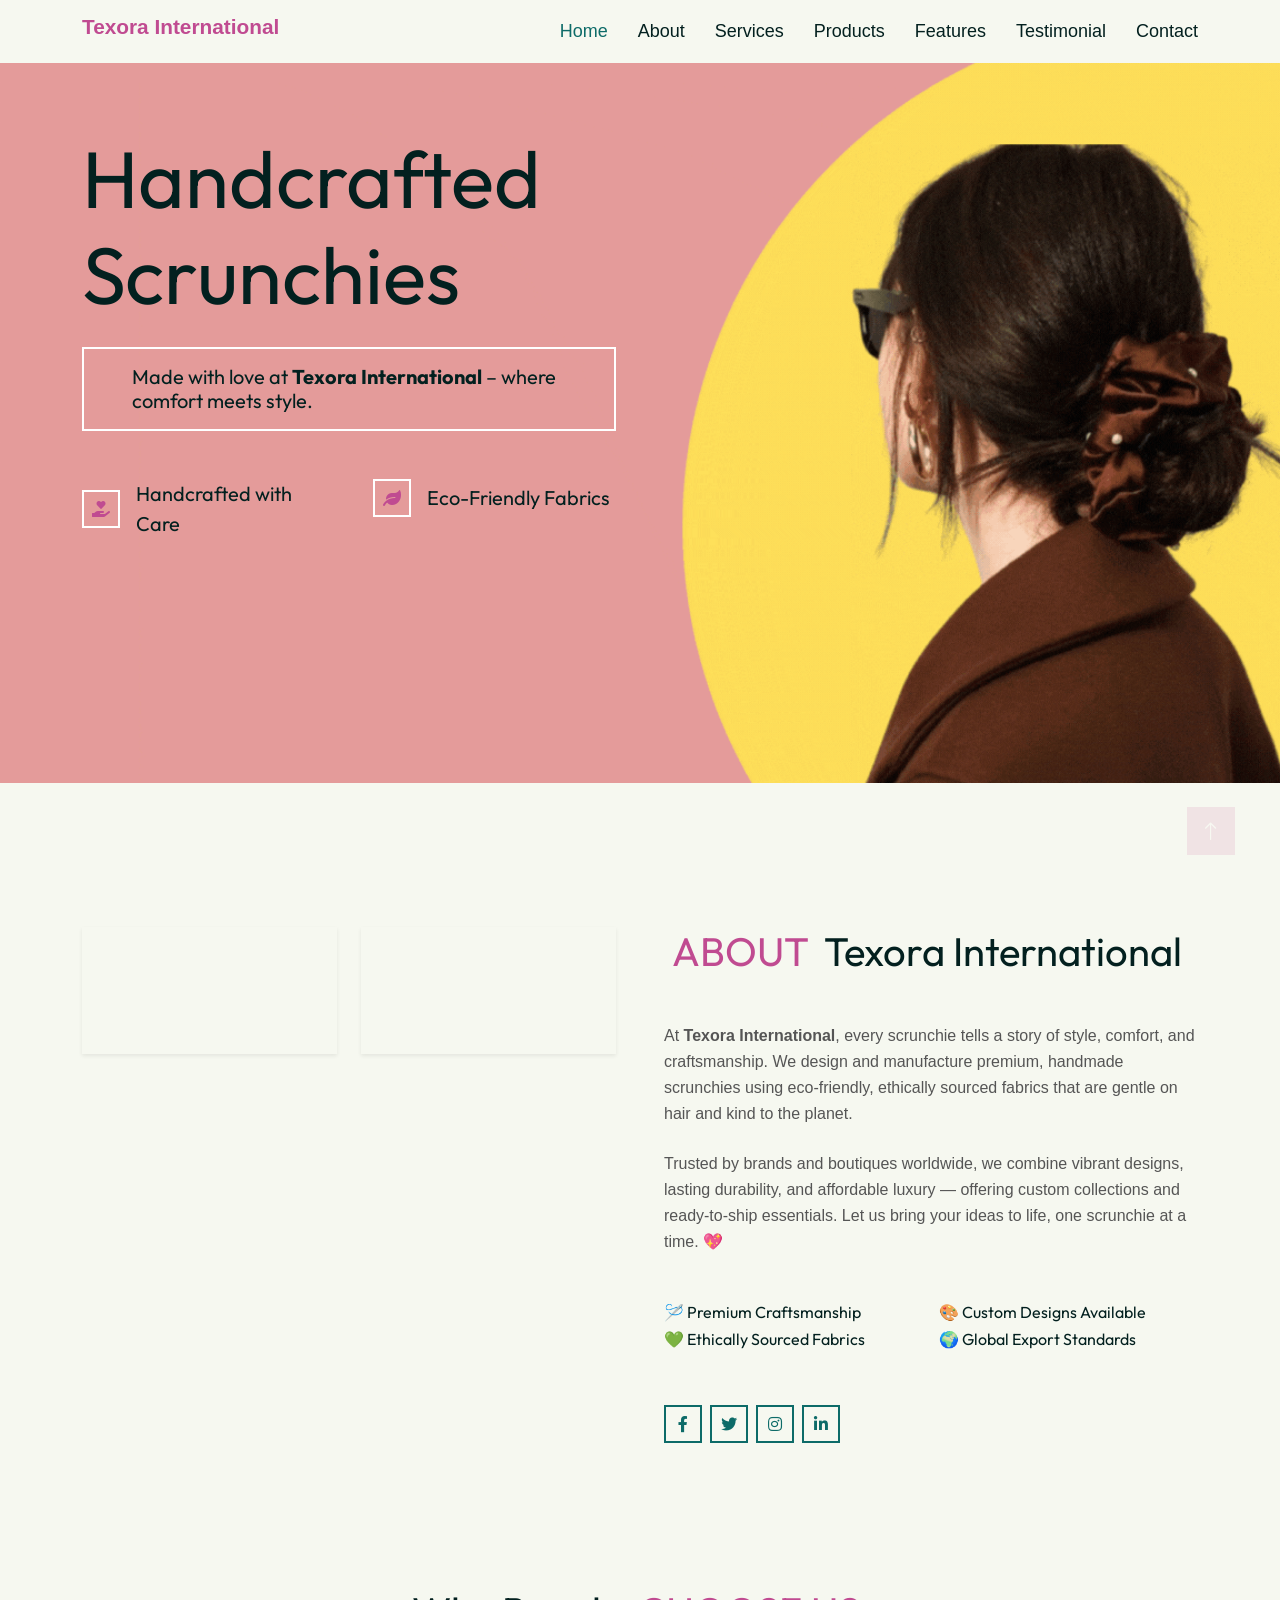
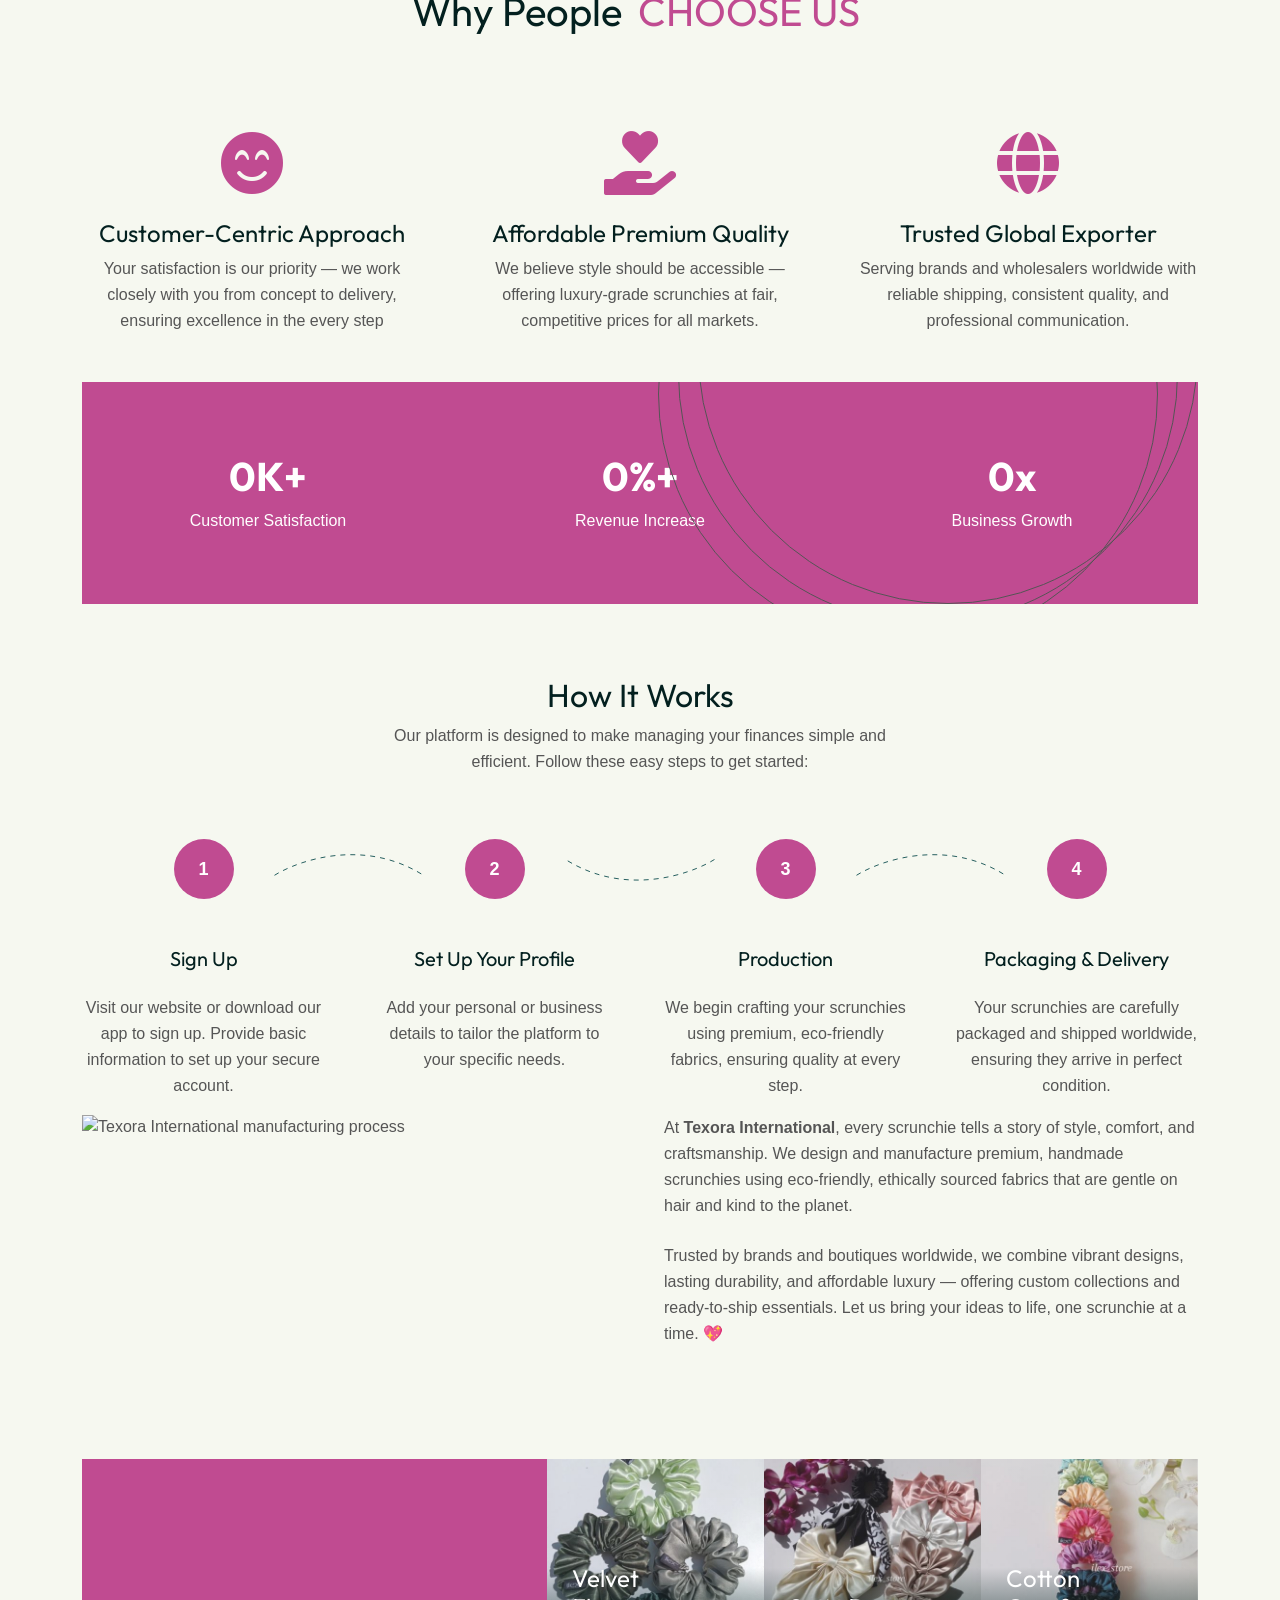
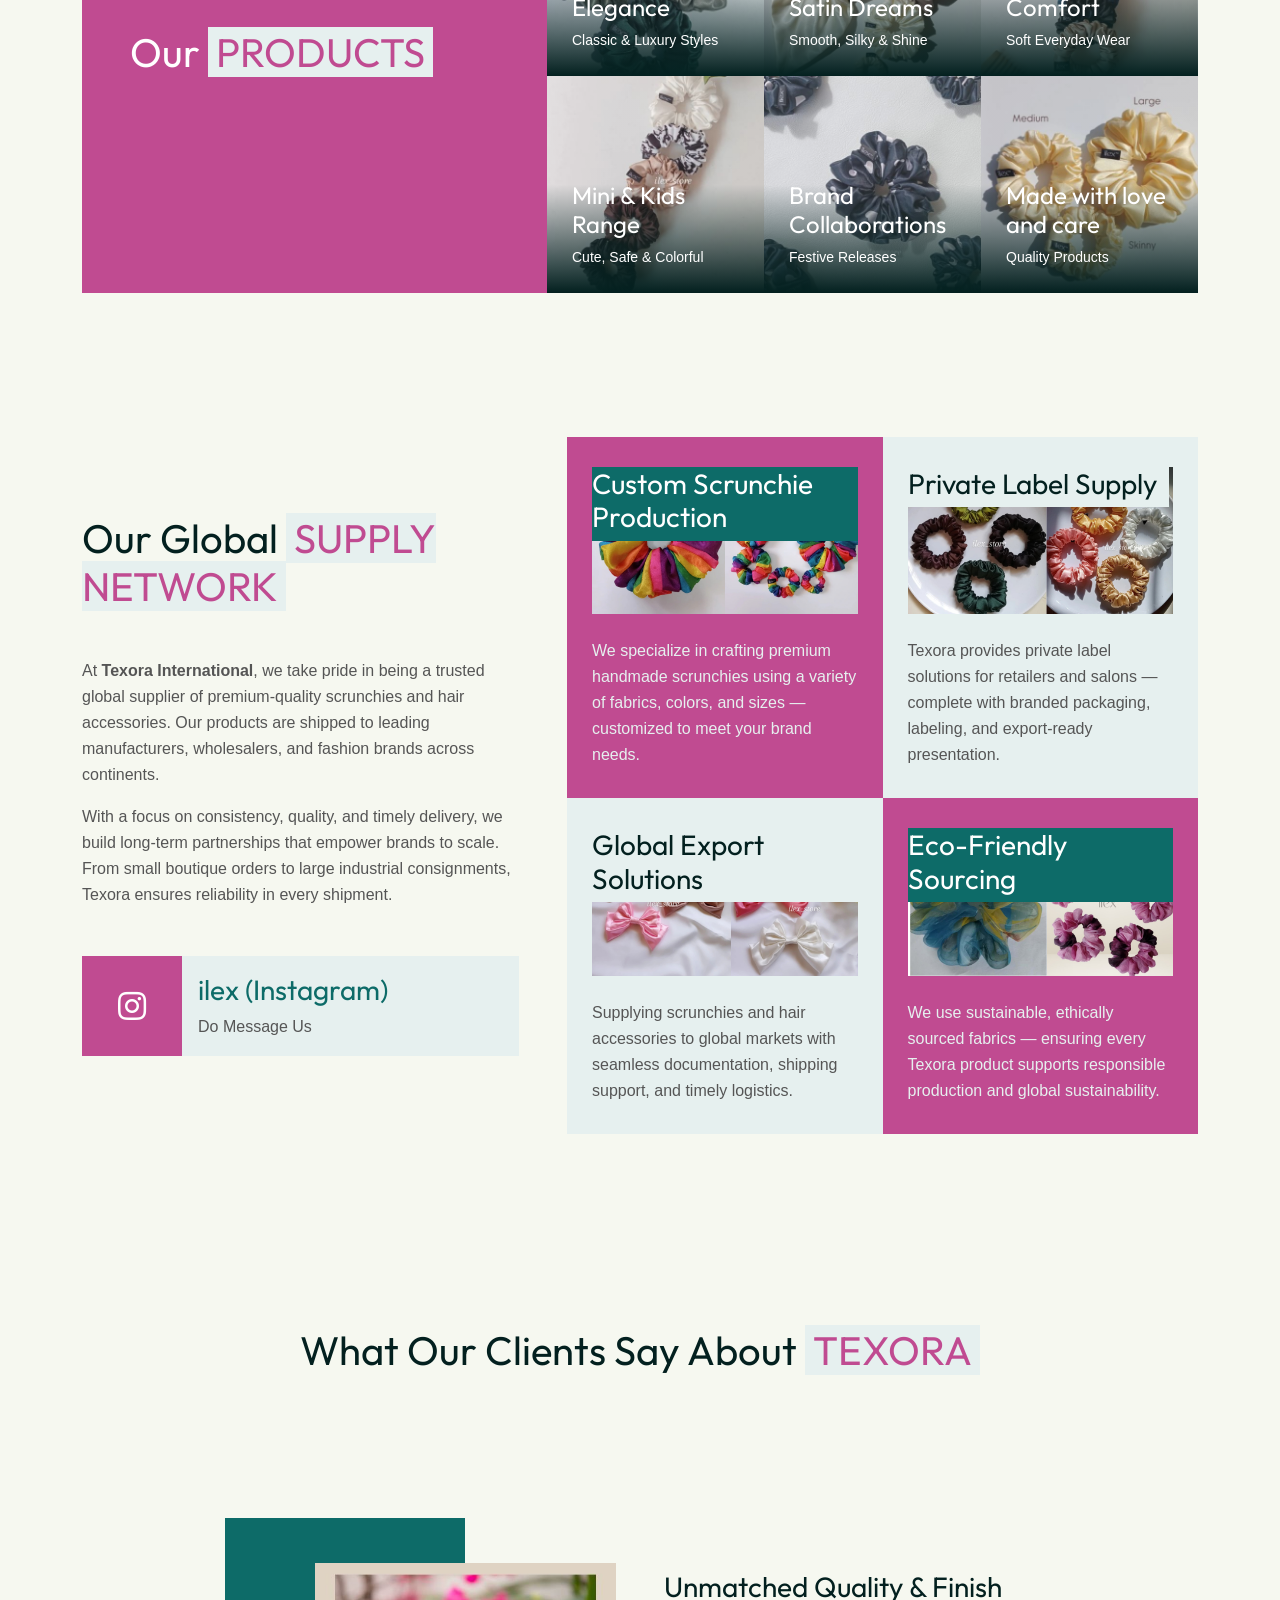
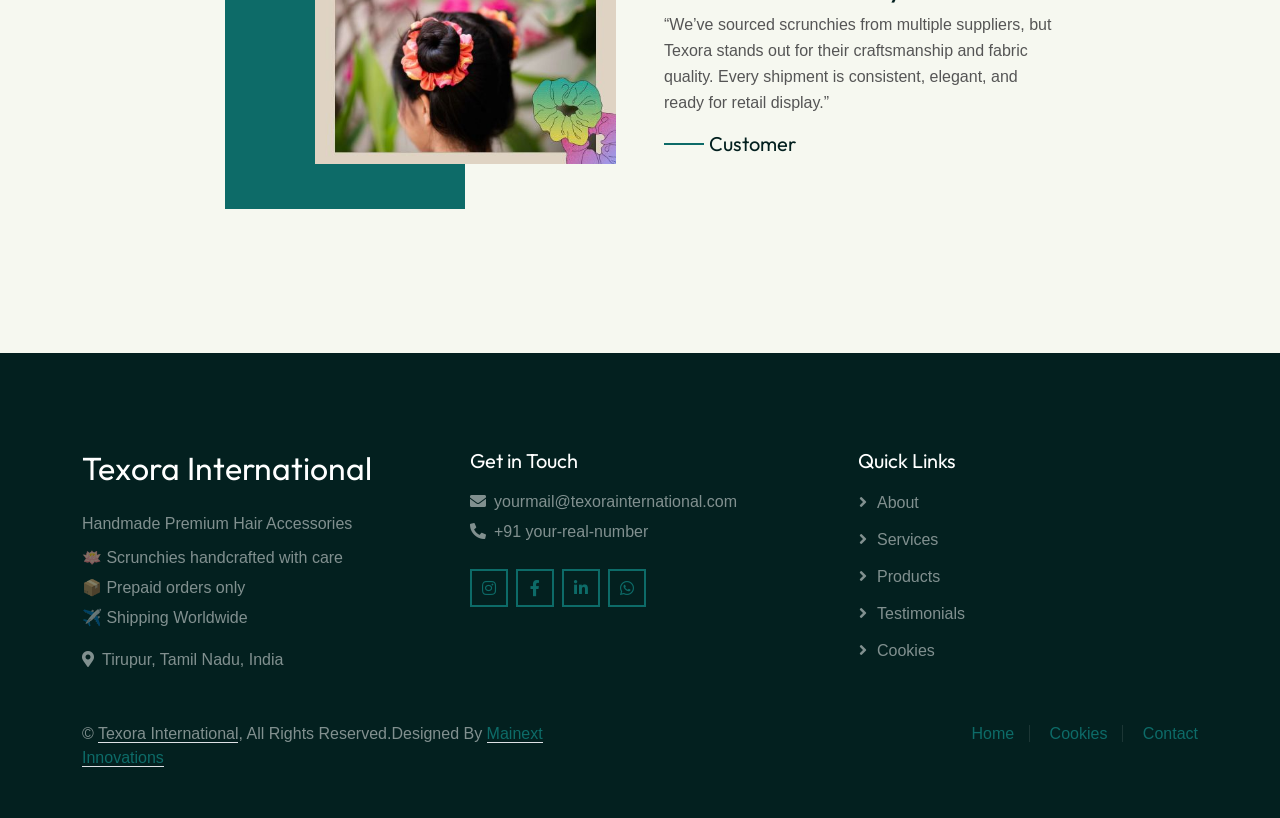
==== index.html @ 57a6bb99 "Update index.html Co-authored-by: Copilot <175728472+Copilot@users.noreply.github.com>" ====
<!DOCTYPE html>
<html lang="en">

<head>
    <!-- Meta & Title -->
    <meta charset="utf-8">
    <meta name="viewport" content="width=device-width, initial-scale=1.0">
    <title>Texora International | Scrunchies Manufacturer</title>
    <meta name="description"
        content="Texora International: Premium handcrafted scrunchies and accessories, made with eco-friendly fabrics. Trusted by brands worldwide.">

    <!-- Favicon -->
    <link rel="icon" href="img/favicon.ico" type="image/x-icon">

    <!-- Icon Font Stylesheet -->
    <link href="https://cdnjs.cloudflare.com/ajax/libs/font-awesome/5.10.0/css/all.min.css" rel="stylesheet">
    <link href="https://cdn.jsdelivr.net/npm/bootstrap-icons@1.4.1/font/bootstrap-icons.css" rel="stylesheet">

    <!-- Libraries Stylesheet -->
    <link href="lib/animate/animate.min.css" rel="stylesheet">
    <link href="lib/owlcarousel/assets/owl.carousel.min.css" rel="stylesheet">

    <!-- CSS Files -->
    <link href="css/bootstrap.min.css" rel="stylesheet">
    <link href="css/style.css" rel="stylesheet">
    <link href="css/custom.css" rel="stylesheet">

    <!-- Social preview (for Instagram bio link, etc.) -->
    <meta property="og:title" content="Texora International | Scrunchies Manufacturer">
    <meta property="og:description"
        content="Discover handcrafted scrunchies and accessories from Texora International.">
    <meta property="og:image" content="img/hero-scrunchie-1.jpg">
    <meta property="og:url" content="https://www.instagram.com/ilex_store">
    <meta name="theme-color" content="#c04b91">
    <style>
        @import url('https://fonts.googleapis.com/css2?family=Outfit:wght@500&display=swap');
    </style>
</head>

<body>
    <!-- Spinner Start -->
    <div id="spinner"
        class="show bg-white position-fixed translate-middle w-100 vh-100 top-50 start-50 d-flex align-items-center justify-content-center">
        <div class="spinner-grow text-primary" style="width: 3rem; height: 3rem;" role="status">
            <span class="sr-only">Loading...</span>
        </div>
    </div>
    <!-- Spinner End -->

    <!--navbar starts-->
    <div class="container-fluid sticky-top">
        <div class="container">
            <nav class="navbar navbar-expand-lg navbar-light">
                <a href="index.html" class="navbar-brand">
                    <h1>Texora International</h1>
                </a>
                <button type="button" class="navbar-toggler ms-auto me-0" data-bs-toggle="collapse"
                    data-bs-target="#navbarCollapse">
                    <span class="navbar-toggler-icon"></span>
                </button>
                <div class="collapse navbar-collapse" id="navbarCollapse">
                    <div class="navbar-nav ms-auto">
                        <a href="#home" class="nav-item nav-link active">Home</a>
                        <a href="#about" class="nav-item nav-link">About</a>
                        <a href="#services" class="nav-item nav-link">Services</a>
                        <a href="#products" class="nav-item nav-link">Products</a>
                        <a href="#features" class="nav-item nav-link">Features</a>
                        <a href="#testimonial" class="nav-item nav-link">Testimonial</a>
                        <a href="#contact" class="nav-item nav-link">Contact</a>
                    </div>
                </div>
            </nav>
        </div>
    </div>
    <!--hero header starts-->
    <div id="home" class="container-fluid p-0">
        <div class="container-fluid pb-5 hero-header bg-light mb-5">
            <div class="container py-5">
                <div class="row g-5 align-items-center mb-5">
                    <div class="col-lg-6">
                        <h1 class="display-1 mb-4 animated slideInRight">Handcrafted<span
                                class="display-1 mb-4 animated slideInRight"><br>Scrunchies</span>
                        </h1>
                        <h5 class="d-inline-block border border-2 border-white py-3 px-5 mb-0 animated slideInRight">
                            Made with love at <strong>Texora International</strong> – where comfort meets style.</h5>
                    </div>
                </div>
                <div class="row g-5 animated fadeIn">
                    <div class="col-md-6 col-lg-3">
                        <div class="d-flex align-items-center">
                            <div class="flex-shrink-0 btn-square border border-2 border-white me-3">
                                <i class="fa fa-hand-holding-heart text-primary"></i>
                            </div>
                            <h5 class="lh-base mb-0">Handcrafted with Care</h5>
                        </div>
                    </div>
                    <div class="col-md-6 col-lg-3">
                        <div class="d-flex align-items-center">
                            <div class="flex-shrink-0 btn-square border border-2 border-white me-3">
                                <i class="fa fa-leaf text-primary"></i>
                            </div>
                            <h5 class="lh-base mb-0">Eco-Friendly Fabrics</h5>
                        </div>
                    </div>
                </div>
            </div>
        </div>
    </div>



    <!-- About Start -->
    <div id="about" class="container-fluid py-5">
        <div class="container-fluid py-5">
            <div class="container">
                <div class="row g-5">
                    <div class="col-lg-6">
                        <div class="row">
                            <div class="col-6 wow fadeIn" data-wow-delay="0.1s">
                                <div class="aspect-ratio: 4/5;">
                                    <video class="w-100 h-100 rounded shadow-sm" autoplay muted loop playsinline
                                        poster="img/about-1-thumb.jpg">
                                        <source src="video/about-1.mp4" type="video/mp4"> Your browser does not support
                                        the video tag.
                                    </video>
                                </div>
                            </div>
                            <div class="col-6 wow fadeIn" data-wow-delay="0.1s">
                                <div class="aspect-ratio: 4/5;">
                                    <video class="w-100 h-100 rounded shadow-sm" autoplay muted loop playsinline
                                        poster="img/about-2-thumb.jpg">
                                        <source src="video/about-2.mp4" type="video/mp4"> Your browser does not support
                                        the video tag.
                                    </video>
                                </div>
                            </div>


                        </div>
                    </div>
                    <div class="col-lg-6 wow fadeIn" data-wow-delay="0.5s">
                        <h1 class="mb-5"><span class="text-uppercase text-primary px-2">About</span>
                            Texora International</h1>
                        <p class="mb-4">At <strong>Texora International</strong>, every scrunchie tells a story of
                            style, comfort, and craftsmanship. We design and manufacture premium, handmade scrunchies
                            using eco-friendly, ethically sourced fabrics that are gentle
                            on hair and kind to the planet.</p>
                        <p class="mb-5">Trusted by brands and boutiques worldwide, we combine vibrant designs, lasting
                            durability, and affordable luxury — offering custom collections and ready-to-ship
                            essentials. Let us bring your ideas to life, one scrunchie at a time.
                            💖</p>
                        <div class="row g-3">
                            <div class="col-sm-6">
                                <h6></i>🪡 Premium Craftsmanship</h6>
                                <h6></i>💚 Ethically Sourced Fabrics</h6>
                            </div>
                            <div class="col-sm-6">
                                <h6></i>🎨 Custom Designs Available</h6>
                                <h6></i>🌍 Global Export Standards</h6>
                            </div>
                        </div>
                        <div class="d-flex align-items-center mt-5">

                            <a class="btn btn-outline-primary btn-square border-2 me-2" href="#!"><i
                                    class="fab fa-facebook-f"></i></a>
                            <a class="btn btn-outline-primary btn-square border-2 me-2" href="#!"><i
                                    class="fab fa-twitter"></i></a>
                            <a class="btn btn-outline-primary btn-square border-2 me-2" href="#!"><i
                                    class="fab fa-instagram"></i></a>
                            <a class="btn btn-outline-primary btn-square border-2" href="#!"><i
                                    class="fab fa-linkedin-in"></i></a>
                        </div>
                    </div>
                </div>
            </div>
        </div>
    </div>
    <!-- About End -->


    <!-- Feature Start -->
    <div id="features" class="container-fluid py-5">
        <div class="container-fluid">
            <div class="container">
                <div class="text-center wow fadeIn" data-wow-delay="0.1s">
                    <h1 class="mb-5">Why People <span class="text-uppercase text-primary px-2">Choose Us</span>
                    </h1>
                </div>
                <div class="row g-5 align-items-center text-center mt-4">
                    <!-- Feature 4 -->
                    <div class="col-md-6 col-lg-4 wow fadeIn" data-wow-delay="0.1s">
                        <i class="fa fa-smile-beam fa-4x text-primary mb-4"></i>
                        <h4>Customer-Centric Approach</h4>
                        <p class="mb-0">Your satisfaction is our priority — we work closely with you from concept to
                            delivery, ensuring excellence in the every step </p>
                    </div>
                    <!-- Feature 5 -->
                    <div class="col-md-6 col-lg-4 wow fadeIn" data-wow-delay="0.3s">
                        <i class="fa fa-hand-holding-heart fa-4x text-primary mb-4"></i>
                        <h4>Affordable Premium Quality</h4>
                        <p class="mb-0">We believe style should be accessible — offering luxury-grade scrunchies at
                            fair, competitive prices for all markets.</p>
                    </div>
                    <!-- Feature 6 -->
                    <div class="col-md-6 col-lg-4 wow fadeIn" data-wow-delay="0.5s">
                        <i class="fa fa-globe fa-4x text-primary mb-4"></i>
                        <h4>Trusted Global Exporter</h4>
                        <p class="mb-0">Serving brands and wholesalers worldwide with reliable shipping, consistent
                            quality, and professional communication.</p>
                    </div>
                </div>
            </div>
        </div>
    </div>

    <section class="stats__v3 section">
        <div class="container">
            <div class="row">
                <div class="col-12">
                    <div class="d-flex flex-wrap content rounded-4" data-aos="fade-up" data-aos-delay="0">
                        <div class="rounded-borders">
                            <div class="rounded-border-1"></div>
                            <div class="rounded-border-2"></div>
                            <div class="rounded-border-3"></div>
                        </div>
                        <div class="col-12 col-sm-6 col-md-4 mb-4 mb-md-0 text-center" data-aos="fade-up"
                            data-aos-delay="100">
                            <div class="stat-item">
                                <h3 class="fs-1 fw-bold"><span class="purecounter" data-purecounter-start="0"
                                        data-purecounter-end="10" data-purecounter-duration="2">0</span><span>K+</span>
                                </h3>
                                <p class="mb-0">Customer Satisfaction</p>
                            </div>
                        </div>
                        <div class="col-12 col-sm-6 col-md-4 mb-4 mb-md-0 text-center" data-aos="fade-up"
                            data-aos-delay="200">
                            <div class="stat-item">
                                <h3 class="fs-1 fw-bold"> <span class="purecounter" data-purecounter-start="0"
                                        data-purecounter-end="200" data-purecounter-duration="2">0</span><span>%+</span>
                                </h3>
                                <p class="mb-0">Revenue Increase</p>
                            </div>
                        </div>
                        <div class="col-12 col-sm-6 col-md-4 mb-4 mb-md-0 text-center" data-aos="fade-up"
                            data-aos-delay="300">
                            <div class="stat-item">
                                <h3 class="fs-1 fw-bold"><span class="purecounter" data-purecounter-start="0"
                                        data-purecounter-end="20" data-purecounter-duration="2">0</span><span>x</span>
                                </h3>
                                <p class="mb-0">Business Growth</p>
                            </div>
                        </div>
                    </div>
                </div>
            </div>
        </div>
    </section>
    <br>
    <!-- Feature End -->

    <!-- Manufacturer details section starts -->

    <section class="section howitworks__v1 mt-5" id="how-it-works">
        <div class="container">
            <div class="row mb-5">
                <div class="col-md-6 text-center mx-auto">
                    <h2 data-aos="fade-up" data-aos-delay="100">How It Works</h2>
                    <p data-aos="fade-up" data-aos-delay="200">Our platform is designed to make managing your finances
                        simple and efficient. Follow these easy steps to get started: </p>
                </div>
            </div>
            <div class="row g-md-5">
                <div class="col-md-6 col-lg-3">
                    <div class="step-card text-center h-100 d-flex flex-column justify-content-start position-relative"
                        data-aos="fade-up" data-aos-delay="0">
                        <div data-aos="fade-right" data-aos-delay="500"><img class="arch-line" src="img/arch-line.svg"
                                alt="FreeBootstrap.net image placeholder"></div><span
                            class="step-number rounded-circle text-center fw-bold mb-5 mx-auto">1</span>
                        <div>
                            <h3 class="fs-5 mb-4">Sign Up</h3>
                            <p>Visit our website or download our app to sign up. Provide basic information to set up
                                your secure account.</p>
                        </div>
                    </div>
                </div>
                <div class="col-md-6 col-lg-3" data-aos="fade-up" data-aos-delay="600">
                    <div
                        class="step-card reverse text-center h-100 d-flex flex-column justify-content-start position-relative">
                        <div data-aos="fade-right" data-aos-delay="1100"><img class="arch-line reverse"
                                src="img/arch-line-reverse.svg" alt="FreeBootstrap.net image placeholder"></div><span
                            class="step-number rounded-circle text-center fw-bold mb-5 mx-auto">2</span>
                        <h3 class="fs-5 mb-4">Set Up Your Profile</h3>
                        <p>Add your personal or business details to tailor the platform to your specific needs.</p>
                    </div>
                </div>
                <div class="col-md-6 col-lg-3" data-aos="fade-up" data-aos-delay="1200">
                    <div class="step-card text-center h-100 d-flex flex-column justify-content-start position-relative">
                        <div data-aos="fade-right" data-aos-delay="1700"><img class="arch-line" src="img/arch-line.svg"
                                alt="FreeBootstrap.net image placeholder"></div><span
                            class="step-number rounded-circle text-center fw-bold mb-5 mx-auto">3</span>
                        <h3 class="fs-5 mb-4">Production</h3>
                        <p>We begin crafting your scrunchies using premium, eco-friendly fabrics, ensuring quality at every step.</p>
                    </div>
                </div>
                <div class="col-md-6 col-lg-3" data-aos="fade-up" data-aos-delay="1800">
                    <div
                        class="step-card last text-center h-100 d-flex flex-column justify-content-start position-relative">
                        <span class="step-number rounded-circle text-center fw-bold mb-5 mx-auto">4</span>
                        <div>
                            <h3 class="fs-5 mb-4">Packaging & Delivery</h3>
                            <p>Your scrunchies are carefully packaged and shipped worldwide, ensuring they arrive in perfect condition.</p>
                        </div>
                    </div>
                </div>
            </div>
        </div>

        <div class="container-fluid py-5">
            <div class="container">
                <div class="row g-5">
                    <div class="col-lg-6" style="margin-top:0px;">
                        <picture>
                            <source srcset="img/service-3.webp" type="image/webp">
                            <img class="img-fluid w-100" src="img/service-3.png"
                                alt="Texora International manufacturing process" loading="lazy" width="500"
                                height="400">
                        </picture>
                    </div>
                    <div class="col-lg-6 wow fadeIn auto_margin_y" data-wow-delay="0.5s">
                        <p class="mb-4">At <strong>Texora International</strong>, every scrunchie tells a story of
                            style, comfort, and craftsmanship. We design and manufacture premium, handmade scrunchies
                            using eco-friendly, ethically sourced fabrics that are gentle on hair and kind to the
                            planet.</p>
                        <p class="">Trusted by brands and boutiques worldwide, we combine vibrant designs, lasting
                            durability, and affordable luxury — offering custom collections and ready-to-ship
                            essentials. Let us bring your ideas to life, one scrunchie at a time. 💖</p>
                    </div>
                </div>
            </div>
        </div>


    </section>



    <!-- Manufacturer details section Ends -->


    <!-- Product Start -->
    <div id="products" class="container-fluid mt-5">
        <div class="container-fluid mt-5">
            <div class="container mt-5">
                <div class="row g-0">
                    <div class="col-lg-5 wow fadeIn" data-wow-delay="0.1s">
                        <div class="d-flex flex-column justify-content-center bg-primary h-100 p-5">
                            <h1 class="text-white mb-5">Our <span
                                    class="text-uppercase text-primary bg-light px-2">Products</span></h1>

                        </div>
                    </div>
                    <div class="col-lg-7">
                        <div class="row g-0">
                            <div class="col-md-6 col-lg-4 wow fadeIn" data-wow-delay="0.2s">
                                <div class="project-item position-relative overflow-hidden">
                                    <img class="img-fluid w-100" src="img/product-1.jpg" alt="Velvet Elegance Scrunchie"
                                        loading="lazy" width="400" height="400">
                                    <a class="project-overlay text-decoration-none" href="#!">
                                        <h4 class="text-white">Velvet Elegance</h4>
                                        <small class="text-white">Classic & Luxury Styles</small>
                                    </a>
                                </div>
                            </div>
                            <div class="col-md-6 col-lg-4 wow fadeIn" data-wow-delay="0.3s">
                                <div class="project-item position-relative overflow-hidden">
                                    <img class="img-fluid w-100" src="img/product-2.jpg" alt="Satin Dreams Scrunchie"
                                        loading="lazy" width="400" height="400">
                                    <a class="project-overlay text-decoration-none" href="#!">
                                        <h4 class="text-white">Satin Dreams</h4>
                                        <small class="text-white">Smooth, Silky & Shine</small>
                                    </a>
                                </div>
                            </div>
                            <div class="col-md-6 col-lg-4 wow fadeIn" data-wow-delay="0.4s">
                                <div class="project-item position-relative overflow-hidden">
                                    <img class="img-fluid w-100" src="img/product-3.jpg" alt="Cotton Comfort Scrunchie"
                                        loading="lazy" width="400" height="400">
                                    <a class="project-overlay text-decoration-none" href="#!">
                                        <h4 class="text-white">Cotton Comfort</h4>
                                        <small class="text-white">Soft Everyday Wear</small>
                                    </a>
                                </div>
                            </div>
                            <div class="col-md-6 col-lg-4 wow fadeIn" data-wow-delay="0.5s">
                                <div class="project-item position-relative overflow-hidden">
                                    <img class="img-fluid w-100" src="img/product-4.jpg"
                                        alt="Mini & Kids Range Scrunchies" loading="lazy" width="400" height="400">
                                    <a class="project-overlay text-decoration-none" href="#!">
                                        <h4 class="text-white">Mini & Kids Range</h4>
                                        <small class="text-white">Cute, Safe & Colorful</small>
                                    </a>
                                </div>
                            </div>
                            <div class="col-md-6 col-lg-4 wow fadeIn" data-wow-delay="0.6s">
                                <div class="project-item position-relative overflow-hidden">
                                    <img class="img-fluid w-100" src="img/product-5.jpg"
                                        alt="Brand Collaborations Scrunchies" loading="lazy" width="400" height="400">
                                    <a class="project-overlay text-decoration-none" href="#!">
                                        <h4 class="text-white">Brand Collaborations</h4>
                                        <small class="text-white">Festive Releases</small>
                                    </a>
                                </div>
                            </div>
                            <div class="col-md-6 col-lg-4 wow fadeIn" data-wow-delay="0.7s">
                                <div class="project-item position-relative overflow-hidden">
                                    <img class="img-fluid w-100" src="img/product-6.jpg"
                                        alt="Quality Assurance Scrunchies" loading="lazy" width="400" height="400">
                                    <a class="project-overlay text-decoration-none" href="#!">
                                        <h4 class="text-white">Made with love and care</h4>
                                        <small class="text-white">Quality Products</small>
                                    </a>
                                </div>
                            </div>
                        </div>
                    </div>
                </div>
            </div>
        </div>
    </div>
    <!-- Product End -->


    <!-- Service Start -->
    <div id="services" class="container-fluid py-5">
        <div class="container-fluid py-5">
            <div class="container py-5">
                <div class="row g-5 align-items-center">
                    <div class="col-lg-5 wow fadeIn" data-wow-delay="0.1s">
                        <h1 class="mb-5">Our Global <span class="text-uppercase text-primary bg-light px-2">Supply
                                Network</span></h1>
                        <p>At <strong>Texora International</strong>, we take pride in being a trusted global supplier of
                            premium-quality scrunchies and hair accessories. Our products are shipped to leading
                            manufacturers, wholesalers, and fashion brands across
                            continents.</p>
                        <p class="mb-5">With a focus on consistency, quality, and timely delivery, we build long-term
                            partnerships that empower brands to scale. From small boutique orders to large industrial
                            consignments, Texora ensures reliability in every shipment.</p>
                        <div class="d-flex align-items-center bg-light">
                            <div class="btn-square flex-shrink-0 bg-primary" style="width: 100px; height: 100px;">
                                <i class="fab fa-instagram fa-2x text-white"></i>
                            </div>
                            <div class="px-3">
                                <h3><a href="https://www.instagram.com/ilex_store/#">ilex (Instagram)</a></h3>
                                <span>Do Message Us</span>
                            </div>
                        </div>
                    </div>
                    <div class="col-lg-7">
                        <div class="row g-0">
                            <div class="col-md-6 wow fadeIn" data-wow-delay="0.2s">
                                <div class="service-item h-100 d-flex flex-column justify-content-center bg-primary">
                                    <a href="javascript:void(0)" class="service-img position-relative mb-4"
                                        style="cursor:not-allowed;">
                                        <img class="img-fluid w-100" src="img/service-1.png"
                                            alt="Custom Scrunchie Production">
                                        <h3>Custom Scrunchie Production</h3>
                                    </a>
                                    <p class="mb-0">We specialize in crafting premium handmade scrunchies using a
                                        variety of fabrics, colors, and sizes — customized to meet your brand needs.</p>
                                </div>
                            </div>
                            <div class="col-md-6 wow fadeIn" data-wow-delay="0.4s">
                                <div class="service-item h-100 d-flex flex-column justify-content-center bg-light">
                                    <a href="javascript:void(0)" class="service-img position-relative mb-4"
                                        style="cursor:not-allowed;">
                                        <img class="img-fluid w-100" src="img/service-2.png" alt="Private Label Supply">
                                        <h3>Private Label Supply</h3>
                                    </a>
                                    <p class="mb-0">Texora provides private label solutions for retailers and salons —
                                        complete with branded packaging, labeling, and export-ready presentation.</p>
                                </div>
                            </div>
                            <div class="col-md-6 wow fadeIn" data-wow-delay="0.6s">
                                <div class="service-item h-100 d-flex flex-column justify-content-center bg-light">
                                    <a href="javascript:void(0)" class="service-img position-relative mb-4"
                                        style="cursor:not-allowed;">
                                        <img class="img-fluid w-100" src="img/service-3.png"
                                            alt="Global Export Solutions">
                                        <h3>Global Export Solutions</h3>
                                    </a>
                                    <p class="mb-0">Supplying scrunchies and hair accessories to global markets with
                                        seamless documentation, shipping support, and timely logistics.</p>
                                </div>
                            </div>
                            <div class="col-md-6 wow fadeIn" data-wow-delay="0.8s">
                                <div class="service-item h-100 d-flex flex-column justify-content-center bg-primary">
                                    <a href="javascript:void(0)" class="service-img position-relative mb-4"
                                        style="cursor:not-allowed;">
                                        <img class="img-fluid w-100" src="img/service-4.png"
                                            alt="Eco-Friendly Sourcing">
                                        <h3>Eco-Friendly Sourcing</h3>
                                    </a>
                                    <p class="mb-0">We use sustainable, ethically sourced fabrics — ensuring every
                                        Texora product supports responsible production and global sustainability.</p>
                                </div>
                            </div>
                        </div>
                    </div>
                </div>
            </div>
        </div>
    </div>
    <!-- Service End -->



    <!-- Testimonial Start -->
    <div id="testimonial" class="container-xxl py-5">
        <div class="text-center wow fadeIn" data-wow-delay="0.1s">
            <h1 class="mb-5">What Our Clients Say About <span
                    class="text-uppercase text-primary bg-light px-2">Texora</span>
            </h1>
        </div>
        <div class="container-xxl py-5">
            <div class="container py-5">
                <div class="row justify-content-center">
                    <div class="col-md-12 col-lg-9">
                        <div class="owl-carousel testimonial-carousel wow fadeIn" data-wow-delay="0.2s">
                            <div class="testimonial-item">
                                <div class="row g-5 align-items-center">
                                    <div class="col-md-6">
                                        <div class="testimonial-img">
                                            <img class="img-fluid" src="img/testimonial-1.jpg"
                                                alt="Customer Testimonial">
                                        </div>
                                    </div>
                                    <div class="col-md-6">
                                        <div class="testimonial-text pb-5 pb-md-0">
                                            <h3>Unmatched Quality & Finish</h3>
                                            <p> “We’ve sourced scrunchies from multiple suppliers, but Texora stands out
                                                for their craftsmanship and fabric quality. Every shipment is
                                                consistent, elegant, and ready for retail display.”</p>
                                            <h5 class="mb-0">Customer</h5>
                                        </div>
                                    </div>
                                </div>
                            </div>
                            <div class="testimonial-item">
                                <div class="row g-5 align-items-center">
                                    <div class="col-md-6">
                                        <div class="testimonial-img">
                                            <img class="img-fluid" src="img/testimonial-2.jpg"
                                                alt="Customer Testimonial">
                                        </div>
                                    </div>
                                    <div class="col-md-6">
                                        <div class="testimonial-text pb-5 pb-md-0">
                                            <h3>Reliable Global Partner</h3>
                                            <p>“Texora International has been our trusted supplier. Their
                                                professionalism, timely delivery, and flexibility in order customization
                                                are second to none.”</p>
                                            <h5 class="mb-0">Customer</h5>
                                        </div>
                                    </div>
                                </div>
                            </div>
                            <div class="testimonial-item">
                                <div class="row g-5 align-items-center">
                                    <div class="col-md-6">
                                        <div class="testimonial-img">
                                            <img class="img-fluid" src="img/testimonial-3.jpg"
                                                alt="Customer Testimonial">
                                        </div>
                                    </div>
                                    <div class="col-md-6">
                                        <div class="testimonial-text pb-5 pb-md-0">
                                            <h3>Eco-Friendly & Ethical</h3>
                                            <p> “We appreciate Texora’s commitment to sustainable fabrics and ethical
                                                production. It aligns perfectly with our brand’s values and helps us
                                                serve conscious consumers.”</p>
                                            <h5 class="mb-0">Customer</h5>
                                        </div>
                                    </div>
                                </div>
                            </div>
                        </div>
                    </div>
                </div>
            </div>
        </div>
    </div>
    <!-- Testimonial End -->




    <!-- Footer Start -->
    <div id="contact" class="container-fluid bg-dark text-white-50 footer py-5">
        <div class="container py-5">
            <div class="row g-5 align-items-start">

                <!-- Brand Info -->
                <div class="col-md-6 col-lg-4 wow fadeIn" data-wow-delay="0.1s">
                    <a href="#home" class="d-inline-block mb-3">
                        <h2 class="text-white">Texora International</h2>
                    </a>
                    <p class="mb-2">Handmade Premium Hair Accessories</p>
                    <p class="mb-1">🪷 Scrunchies handcrafted with care</p>
                    <p class="mb-1">📦 Prepaid orders only</p>
                    <p class="mb-3">✈️ Shipping Worldwide</p>
                    <p class="mb-0"><i class="fa fa-map-marker-alt me-2"></i>Tirupur, Tamil Nadu, India</p>
                </div>

                <!-- Contact & Social -->
                <div class="col-md-6 col-lg-4 wow fadeIn" data-wow-delay="0.3s">
                    <h5 class="text-white mb-3">Get in Touch</h5>
                    <p class="mb-1"><i class="fa fa-envelope me-2"></i>yourmail@texorainternational.com</p>
                    <p class="mb-3"><i class="fa fa-phone-alt me-2"></i>+91 your-real-number</p>

                    <div class="d-flex pt-2">
                        <a class="btn btn-outline-primary btn-square border-2 me-2"
                            href="https://www.instagram.com/ilex_store?utm_source=ig_web_button_share_sheet&igsh=ZDNlZDc0MzIxNw=="
                            aria-label="Instagram"><i class="fab fa-instagram"></i></a>
                        <a class="btn btn-outline-primary btn-square border-2 me-2" href="#!" aria-label="Facebook"><i
                                class="fab fa-facebook-f"></i></a>
                        <a class="btn btn-outline-primary btn-square border-2 me-2" href="#!" aria-label="LinkedIn"><i
                                class="fab fa-linkedin-in"></i></a>
                        <a class="btn btn-outline-primary btn-square border-2" href="#!" aria-label="WhatsApp"><i
                                class="fab fa-whatsapp"></i></a>
                    </div>
                </div>

                <!-- Quick Links -->
                <div class="col-md-6 col-lg-4 wow fadeIn" data-wow-delay="0.5s">
                    <h5 class="text-white mb-3">Quick Links</h5>
                    <a class="btn btn-link" href="#about">About</a>
                    <a class="btn btn-link" href="#services">Services</a>
                    <a class="btn btn-link" href="#products">Products</a>
                    <a class="btn btn-link" href="#testimonial">Testimonials</a>
                    <a class="btn btn-link" href="#cookies">Cookies</a>
                </div>

            </div>
        </div>

        <!-- Copyright -->
        <div class="container wow fadeIn" data-wow-delay="0.1s">
            <div class="row">
                <div class="col-md-6 text-center text-md-start mb-3 mb-md-0">
                    &copy; <a class="border-bottom text-white-50" href="#home">Texora International</a>, All Rights
                    Reserved.Designed By <a class="border-bottom" href="https://www.mainext.in/" target="_blank">Mainext
                        Innovations</a>
                </div>
                <div class="col-md-6 text-center text-md-end">
                    <div class="footer-menu">
                        <a href="#home">Home</a>
                        <a href="#cookies">Cookies</a>
                        <a href="#contact">Contact</a>
                    </div>
                </div>
            </div>
        </div>
    </div>
    <!-- Footer End -->




    <!-- Back to Top -->
    <a href="#home" class="btn btn-lg btn-primary btn-lg-square back-to-top" aria-label="Back to top"><i
            class="bi bi-arrow-up"></i></a>


    <!-- JavaScript Libraries -->
    <script src="https://ajax.googleapis.com/ajax/libs/jquery/3.6.1/jquery.min.js"></script>
    <script src="https://cdn.jsdelivr.net/npm/bootstrap@5.0.0/dist/js/bootstrap.bundle.min.js"></script>
    <script src="lib/wow/wow.min.js"></script>
    <script src="lib/easing/easing.min.js"></script>
    <script src="lib/waypoints/waypoints.min.js"></script>
    <script src="lib/owlcarousel/owl.carousel.min.js"></script>

    <!-- Template Javascript -->
    <script src="js/main.js"></script>
</body>

</html>
---- css/style.css ----
p {
	font-size: 16px;
	line-height: 26px;
}

.auto_margin_y {
	margin: auto 0px;
}

.outfit-uniquifier {
	font-family: "Outfit", sans-serif;
	font-optical-sizing: auto;
	font-weight: 500;
	font-style: normal;
}

#spinner {
	opacity: 0;
	visibility: hidden;
	transition: opacity .5s ease-out, visibility 0s linear .5s;
	z-index: 99999
}

#spinner.show {
	transition: opacity .5s ease-out, visibility 0s linear 0s;
	visibility: visible;
	opacity: 1
}

.back-to-top {
	position: fixed;
	display: none;
	right: 45px;
	bottom: 45px;
	z-index: 99
}

.btn {
	transition: .5s
}

.btn-square {
	width: 38px;
	height: 38px
}

.btn-sm-square {
	width: 32px;
	height: 32px
}

.btn-lg-square {
	width: 48px;
	height: 48px
}

.btn-lg-square,
.btn-sm-square,
.btn-square {
	padding: 0;
	display: flex;
	align-items: center;
	justify-content: center;
	font-weight: 400
}

.sticky-top {
	top: -150px;
	transition: .5s
}

.navbar {
	padding: 10px 0;
	font-family: "Space Grotesk", sans-serif;
	font-size: 18px
}

.navbar .navbar-nav .nav-link {
	margin-left: 30px;
	padding: 0;
	outline: 0;
	color: var(--bs-dark)
}

.navbar .navbar-nav .nav-link.active,
.navbar .navbar-nav .nav-link:hover {
	color: var(--bs-primary)
}

@media (max-width:991.98px) {
	.navbar .navbar-nav .nav-link {
		margin-left: 0;
		padding: 10px 0
	}
}

.hero-header {
	margin-top: 0;
	/* REMOVED negative margin to prevent overlap */
	padding-top: 20px;
	padding-bottom: 60px;
	/* Added bottom padding for more height */
	min-height: 80vh;
	/* Add minimum height to show more of the image */
	background: url(../img/hero-bg4.gif) no-repeat center center;
	background-size: cover;
	/* Cover entire hero section */
	background-color: #f8f8f8;
	/* Add background color as fallback */
}

.header-carousel {
	position: relative;
	padding: 45px 90px 45px 0
}

.header-carousel::before {
	position: absolute;
	content: "";
	top: 0;
	right: 0;
	width: calc(50% + 45px);
	height: 100%;
	background: var(--bs-primary);
	z-index: -1
}

.about-img {
	position: relative;
	overflow: hidden
}

.about-img::after {
	position: absolute;
	content: "";
	width: 100%;
	height: 100%;
	top: 0;
	left: 0;
	background: url(../img/bg-about-img.png) top left no-repeat;
	background-size: contain
}

.project-item img {
	transition: .5s
}

.project-item:hover img {
	transform: scale(1.2)
}

.project-overlay {
	position: absolute;
	padding: 25px;
	width: 100%;
	height: 100%;
	top: 0;
	left: 0;
	display: flex;
	flex-direction: column;
	align-items: flex-start;
	justify-content: flex-end;
	background: linear-gradient(rgba(255, 255, 255, .1) 50%, var(--bs-dark));
	z-index: 1
}

.service-item {
	position: relative;
	padding: 30px 25px;
	transition: .5s
}

.service-item.bg-primary:hover {
	background: var(--bs-light) !important
}

.service-item.bg-primary p {
	color: var(--bs-light);
	transition: .5s
}

.service-item.bg-primary:hover p {
	color: var(--bs-secondary)
}

.service-item.bg-light:hover {
	background: var(--bs-primary) !important
}

.service-item.bg-light p {
	color: var(--bs-secondary);
	transition: .5s
}

.service-item.bg-light:hover p {
	color: var(--bs-light)
}

.service-item .service-img h3 {
	position: absolute;
	top: 0;
	left: 0;
	padding: 0 12px 7px 0
}

.service-item.bg-primary .service-img h3 {
	background: var(--bs-primary);
	color: var(--bs-white);
	transition: .5s
}

.service-item.bg-primary:hover .service-img h3 {
	background: var(--bs-light);
	color: var(--bs-dark)
}

.service-item.bg-light .service-img h3 {
	background: var(--bs-light);
	color: var(--bs-dark);
	transition: .5s
}

.service-item.bg-light:hover .service-img h3 {
	background: var(--bs-primary);
	color: var(--bs-white)
}

.testimonial-img {
	position: relative;
	padding: 45px 0 45px 90px
}

.testimonial-img::before {
	position: absolute;
	content: "";
	top: 0;
	left: 0;
	width: calc(50% + 45px);
	height: 100%;
	background: var(--bs-primary);
	z-index: -1
}

.testimonial-text h5 {
	position: relative;
	padding-left: 45px
}

.testimonial-text h5::before {
	position: absolute;
	content: "";
	top: 50%;
	left: 0;
	transform: translateY(-50%);
	width: 40px;
	height: 2px;
	background: var(--bs-primary)
}

.footer .btn.btn-link {
	display: block;
	margin-bottom: 10px;
	padding: 0;
	text-align: left;
	color: rgba(255, 255, 255, .5);
	font-weight: 400;
	transition: .3s
}

.footer .btn.btn-link:hover {
	color: var(--bs-white);
	letter-spacing: 1px;
	box-shadow: none
}

.footer .btn.btn-link::before {
	position: relative;
	content: "\f105";
	font-family: "Font Awesome 5 Free";
	font-weight: 900;
	margin-right: 10px
}

.footer .copyright {
	padding: 25px 0;
	font-size: 14px;
	border-top: 1px solid rgba(256, 256, 256, .1)
}

.footer .copyright a {
	color: rgba(255, 255, 255, .5)
}

.footer .copyright a:hover {
	color: var(--bs-white)
}

.footer .footer-menu a {
	margin-right: 15px;
	padding-right: 15px;
	border-right: 1px solid rgba(255, 255, 255, .1)
}

.footer .footer-menu a:last-child {
	margin-right: 0;
	padding-right: 0;
	border-right: none
}


/* How it works sec CSS  */


.howitworks__v1 .subtitle {
	background-color: rgba(var(--bs-secondary-rgb), 0.2);
	color: var(--bs-primary);
	display: inline-block;
	padding: 5px 12px;
	border-radius: 7px;
	font-weight: 600;
	font-size: 0.75rem;
	margin-bottom: 10px;
}

.howitworks__v1 .step-card {
	position: relative;
}

.howitworks__v1 .step-card .step-number {
	width: 60px;
	height: 60px;
	line-height: 60px;
	display: inline-block;
	color: white;
	background-color: var(--brand) !important;
	font-size: 18px;
}

.howitworks__v1 .arch-line {
	position: absolute;
	top: 15px;
	width: 150px;
	right: 0;
	left: calc(100% + 24px);
	-webkit-transform: translateX(-50%);
	transform: translateX(-50%);
}

@media (max-width: 991.98px) {
	.howitworks__v1 .arch-line {
		display: none;
	}
}

.howitworks__v1 .arch-line.reverse {
	top: 20px;
}

.stats__v3 .content {
	padding-top: 70px;
	padding-bottom: 70px;
	background-color: var(--brand);
	color: var(--bs-white);
	overflow: hidden;
	position: relative;
}

.stats__v3 .content h3 {
	color: white;
}

.stats__v3 .content .rounded-borders {
	position: absolute;
	bottom: 0;
	right: 0;
	width: 500px;
	height: 500px;
}

.stats__v3 .content .rounded-borders .rounded-border-1,
.stats__v3 .content .rounded-borders .rounded-border-2,
.stats__v3 .content .rounded-borders .rounded-border-3 {
	border: 1px solid var(--bs-secondary);
	width: 500px;
	height: 500px;
	border-radius: 50%;
	position: absolute;
}

.stats__v3 .content .rounded-borders .rounded-border-1 {
	right: 20px;
	top: 20px;
}

.stats__v3 .content .rounded-borders .rounded-border-2 {
	right: 40px;
	top: 40px;
}
---- css/custom.css ----
:root {
  --brand: #c04b91;   /* main brand color */
  --accent: #f5f59d;  /* mild sandal tone */
}

/* Brand color replacements */
.text-primary { color: var(--brand) !important; }
.bg-primary   { background-color: var(--brand) !important; }
.btn-primary  { background-color: var(--brand); border-color: var(--brand); }

/* Logo heading */
.navbar-brand h1 {
  font-family: 'Poppins', sans-serif;
  color: var(--brand);
  font-size: 1.3rem;
  font-weight: 600;
}

footer {
  background: #101010;
  color: #eee;
}

footer a { color: var(--accent); text-decoration: none; }
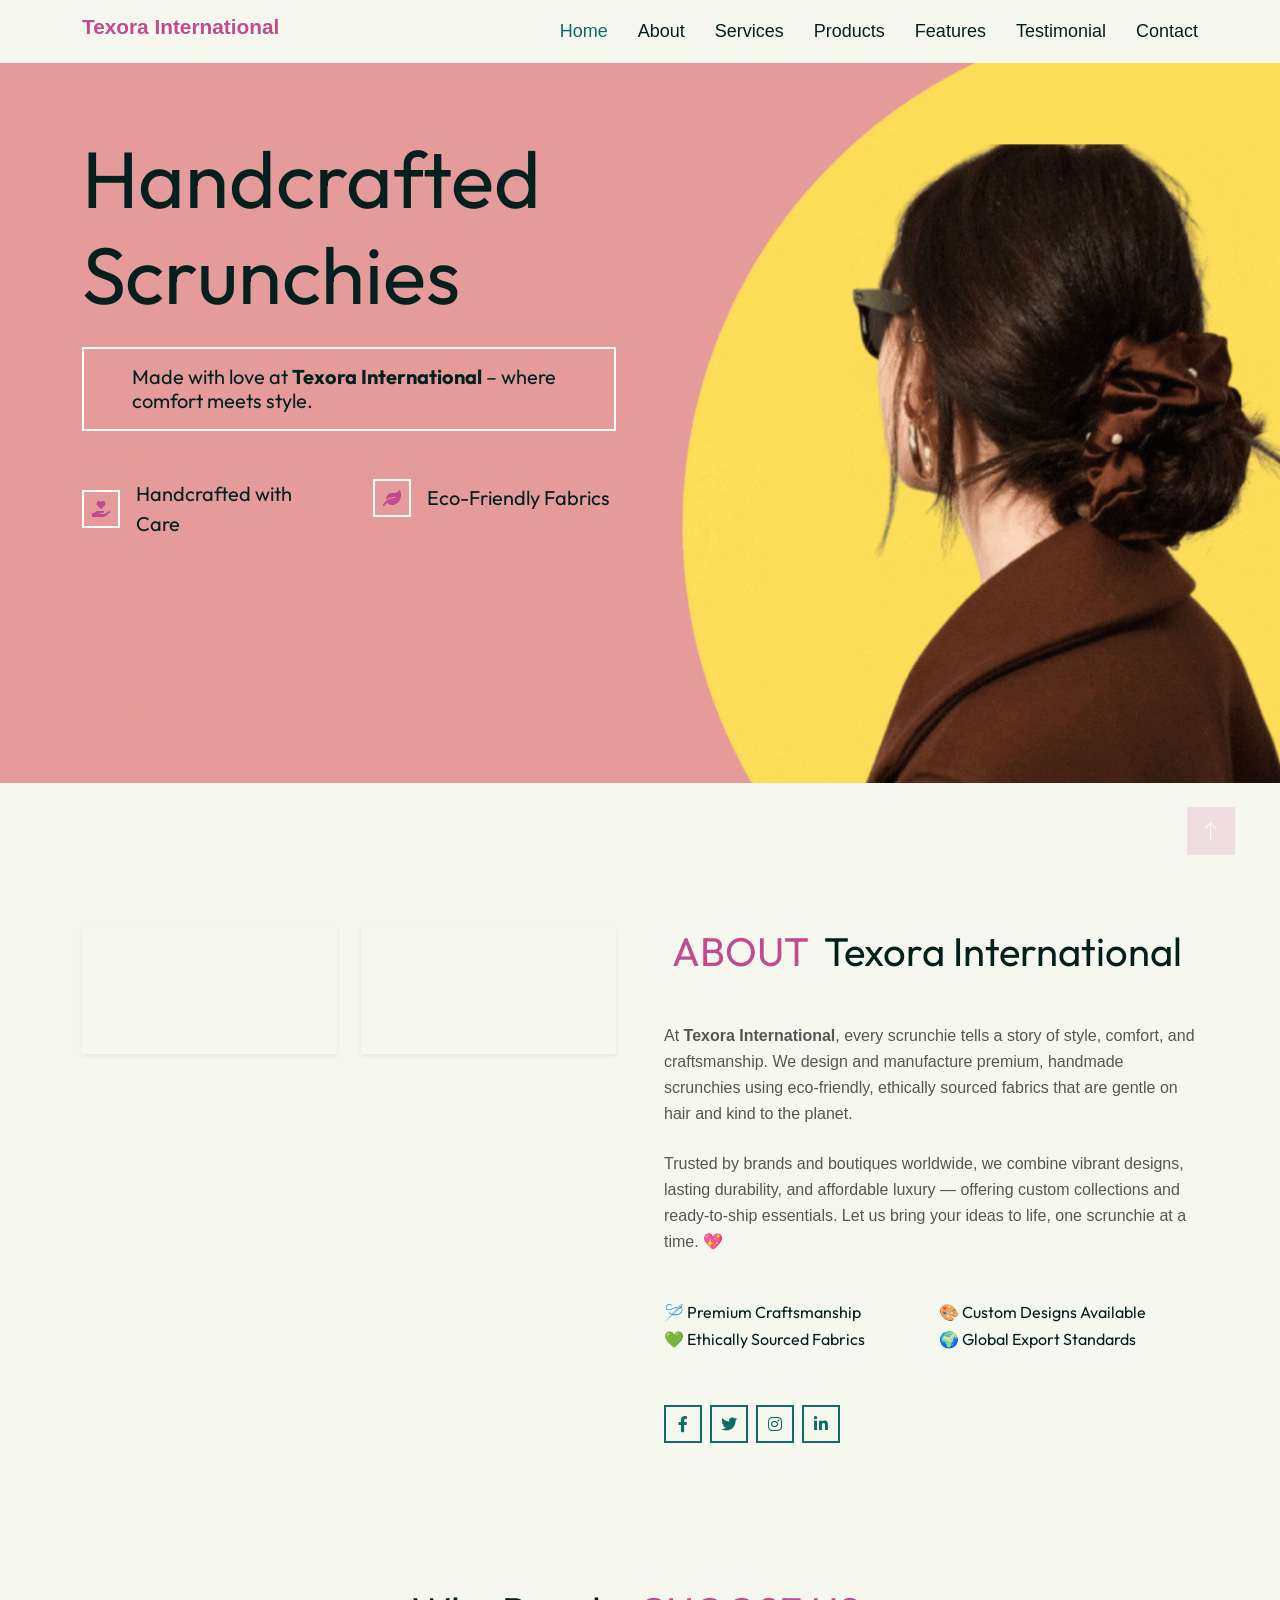
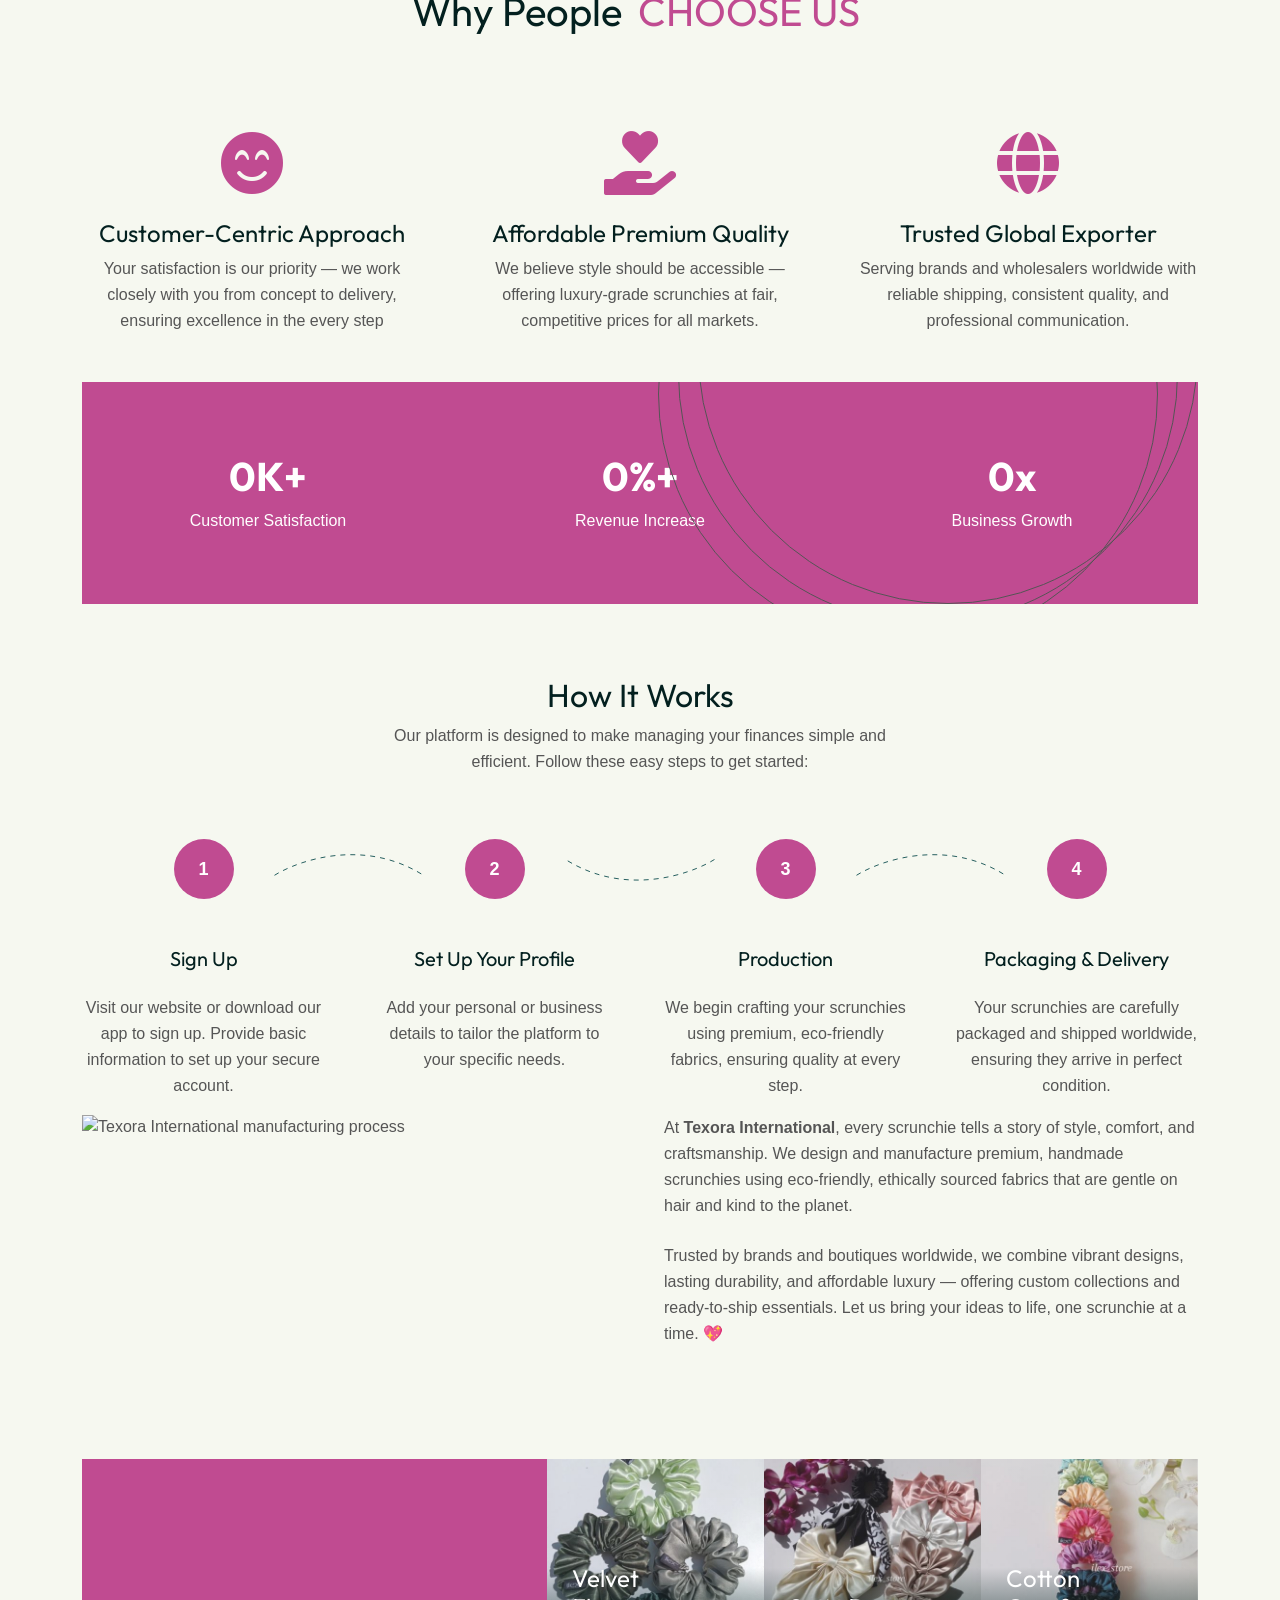
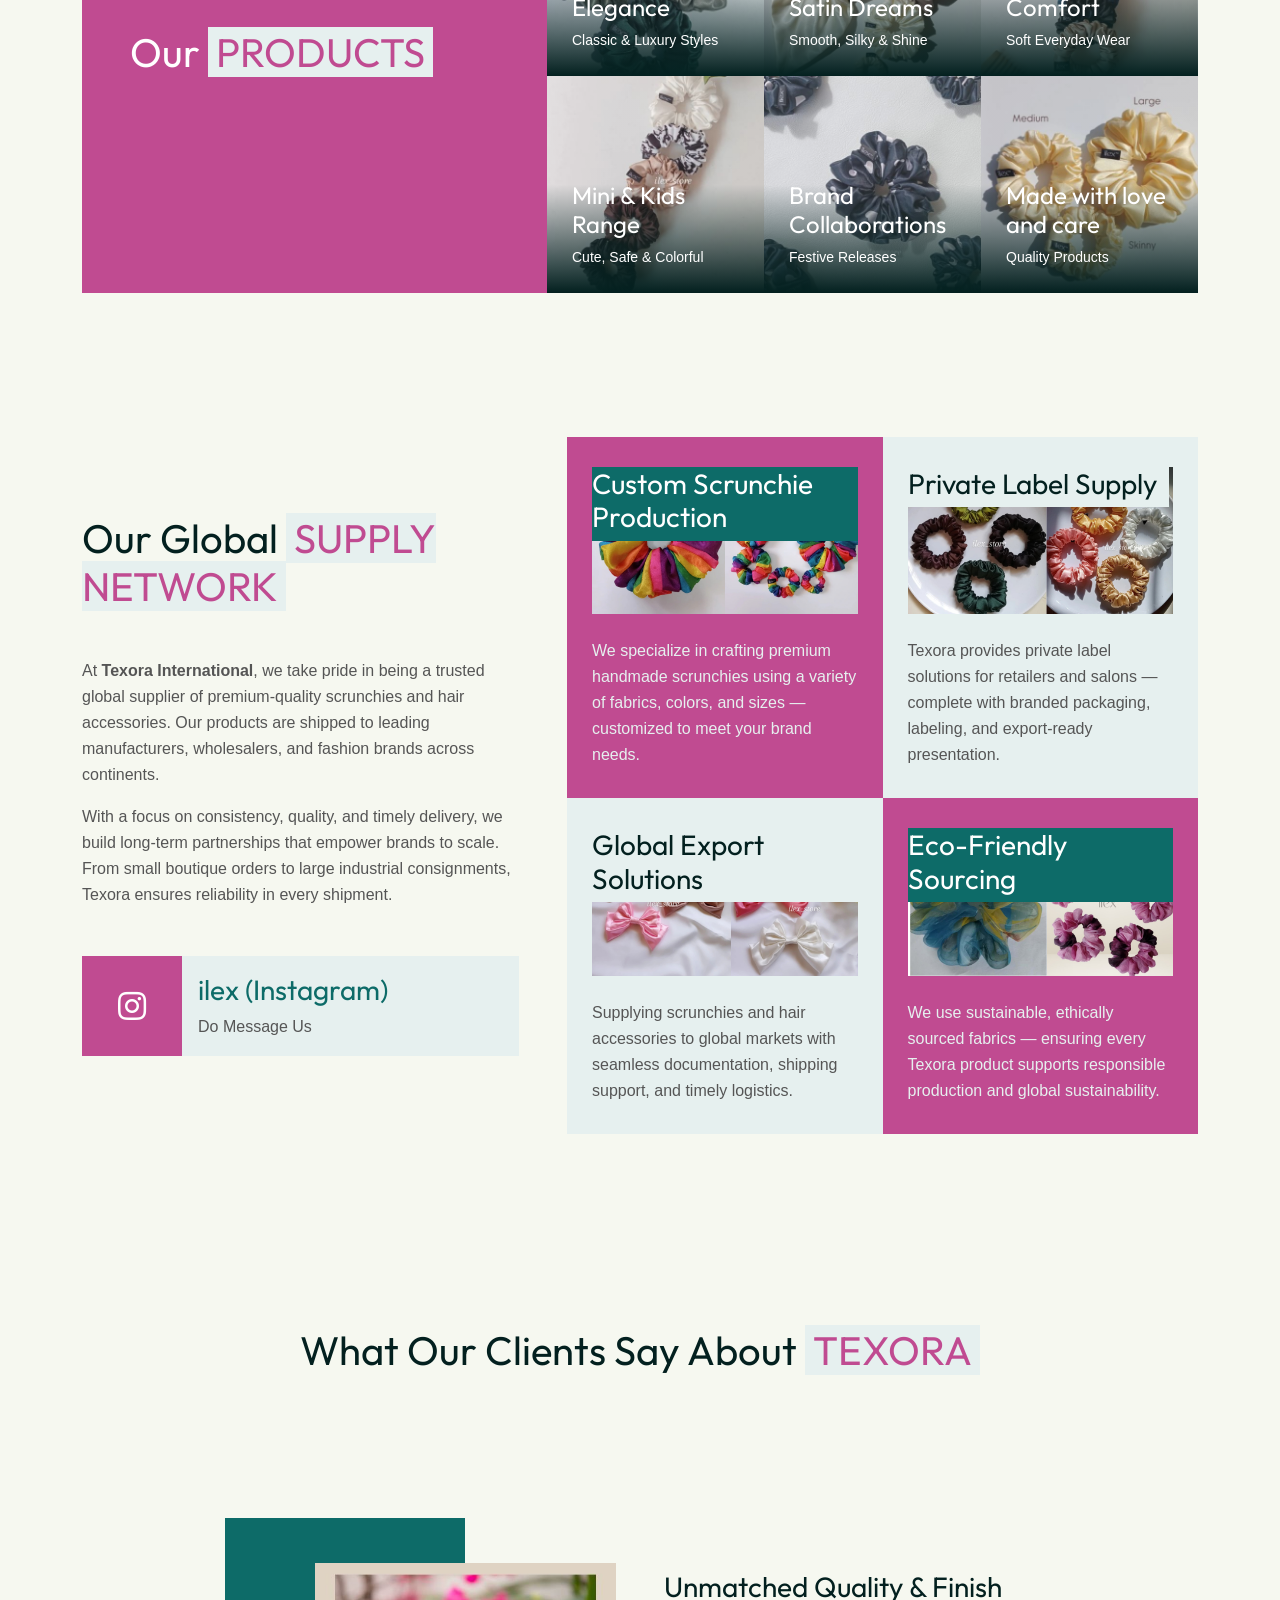
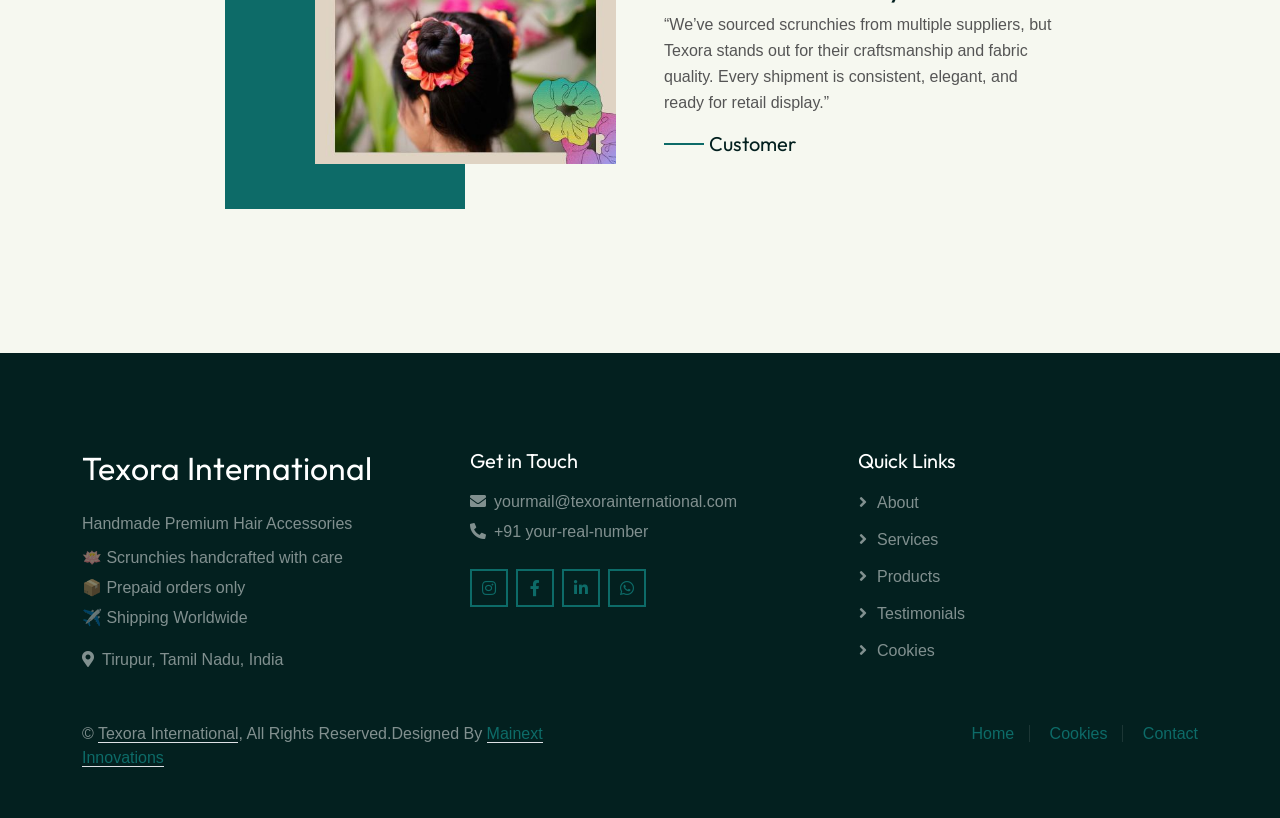
==== commit da2c0470: "Update index.html Co-authored-by: Copilot <175728472+Copilot@users.noreply.github.com>" ====
--- a/index.html
+++ b/index.html
@@ -78,8 +78,7 @@
             <div class="container py-5">
                 <div class="row g-5 align-items-center mb-5">
                     <div class="col-lg-6">
-                        <h1 class="display-1 mb-4 animated slideInRight">Handcrafted<span
-                                class="display-1 mb-4 animated slideInRight"><br>Scrunchies</span>
+                        <h1 class="display-1 mb-4 animated slideInRight">Handcrafted<span><br>Scrunchies</span>
                         </h1>
                         <h5 class="d-inline-block border border-2 border-white py-3 px-5 mb-0 animated slideInRight">
                             Made with love at <strong>Texora International</strong> – where comfort meets style.</h5>
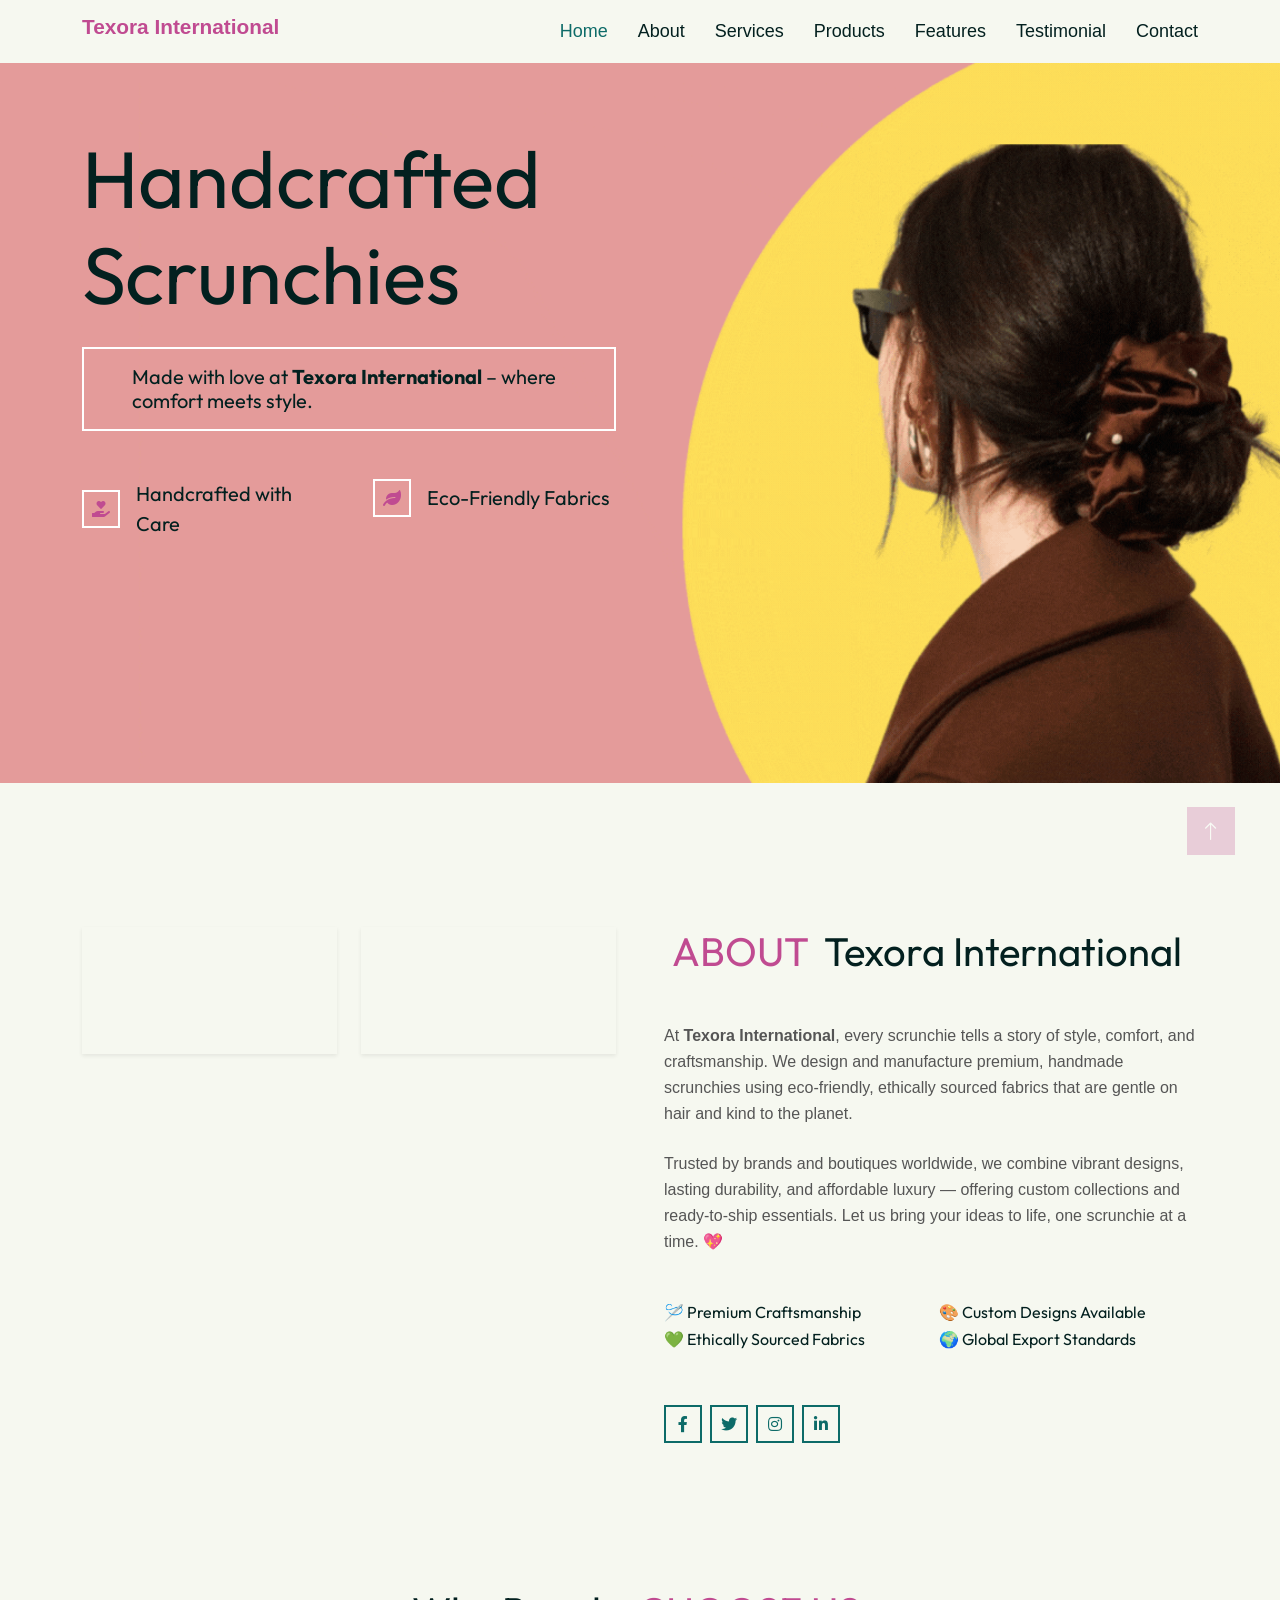
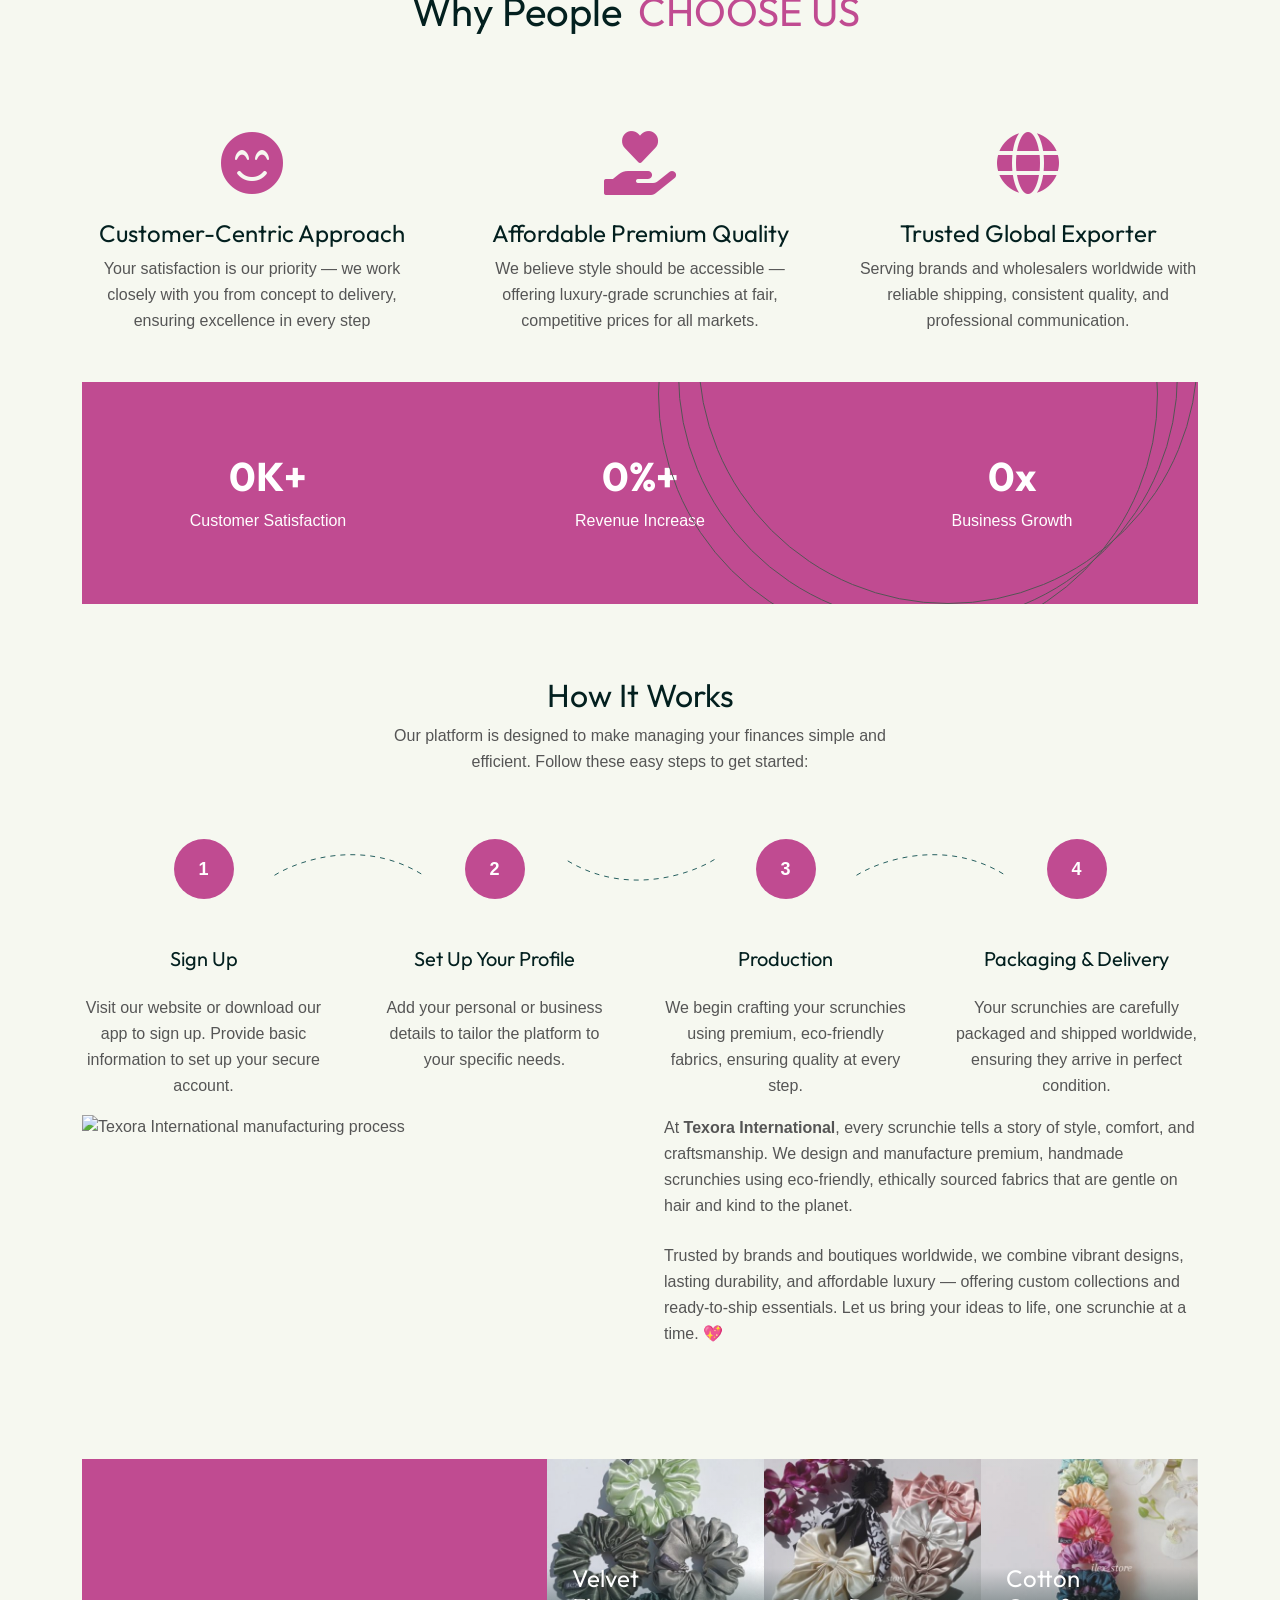
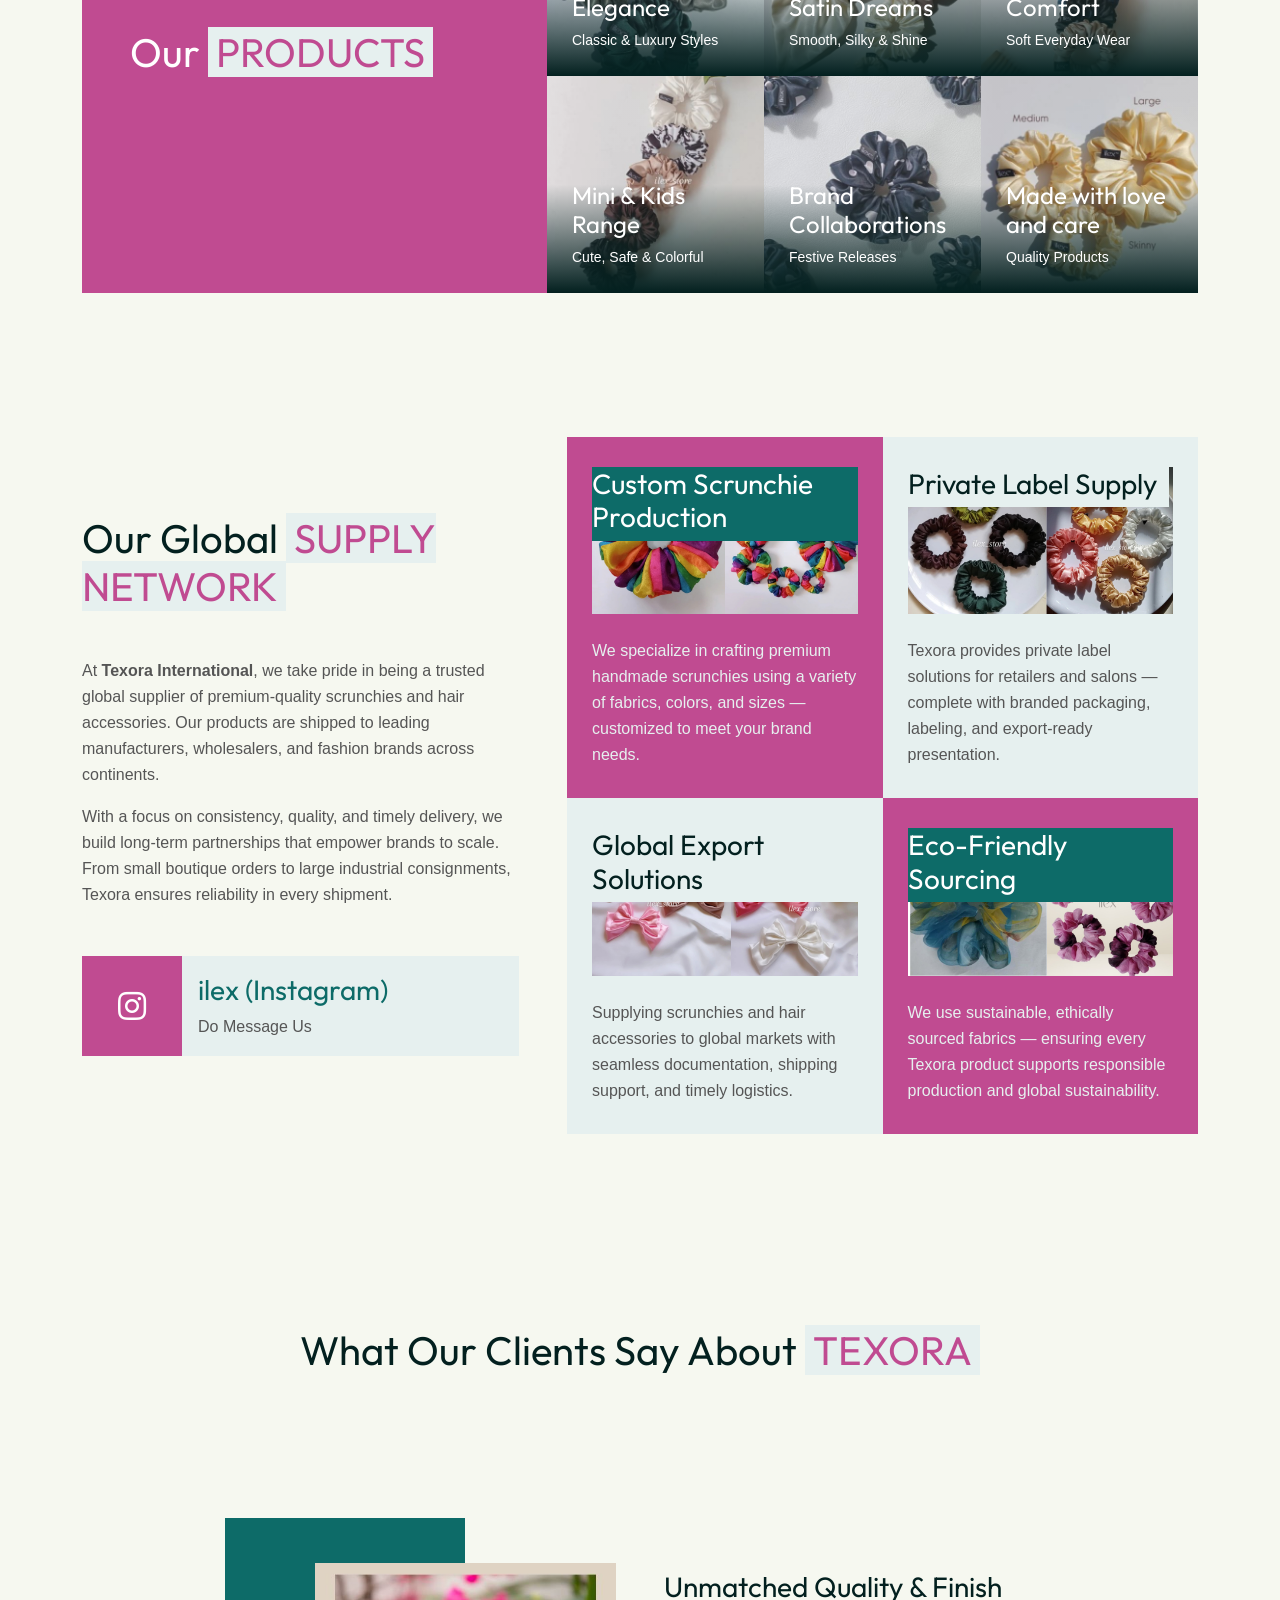
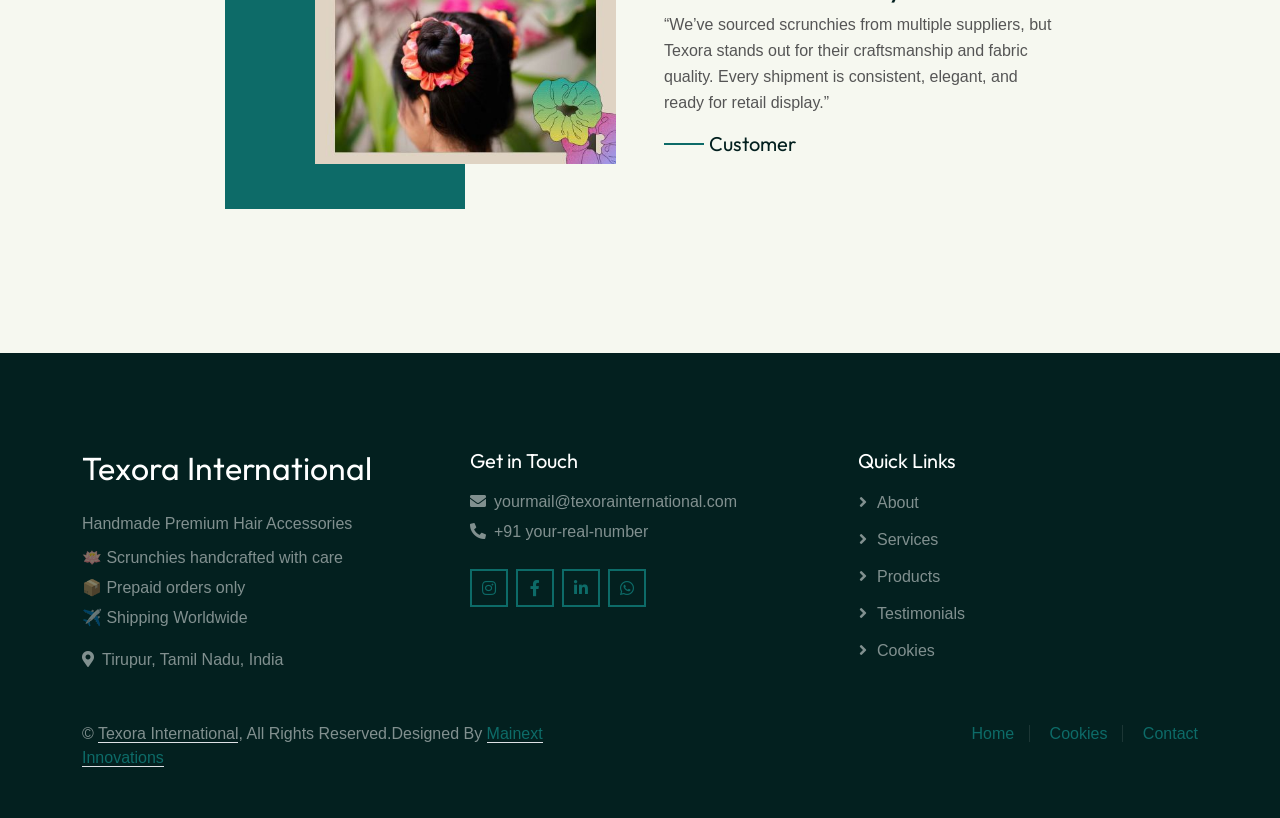
==== commit 5632ba6c: "Update index.html Co-authored-by: Copilot <175728472+Copilot@users.noreply.github.com>" ====
--- a/index.html
+++ b/index.html
@@ -191,7 +191,7 @@
                         <i class="fa fa-smile-beam fa-4x text-primary mb-4"></i>
                         <h4>Customer-Centric Approach</h4>
                         <p class="mb-0">Your satisfaction is our priority — we work closely with you from concept to
-                            delivery, ensuring excellence in the every step </p>
+                            delivery, ensuring excellence in every step </p>
                     </div>
                     <!-- Feature 5 -->
                     <div class="col-md-6 col-lg-4 wow fadeIn" data-wow-delay="0.3s">
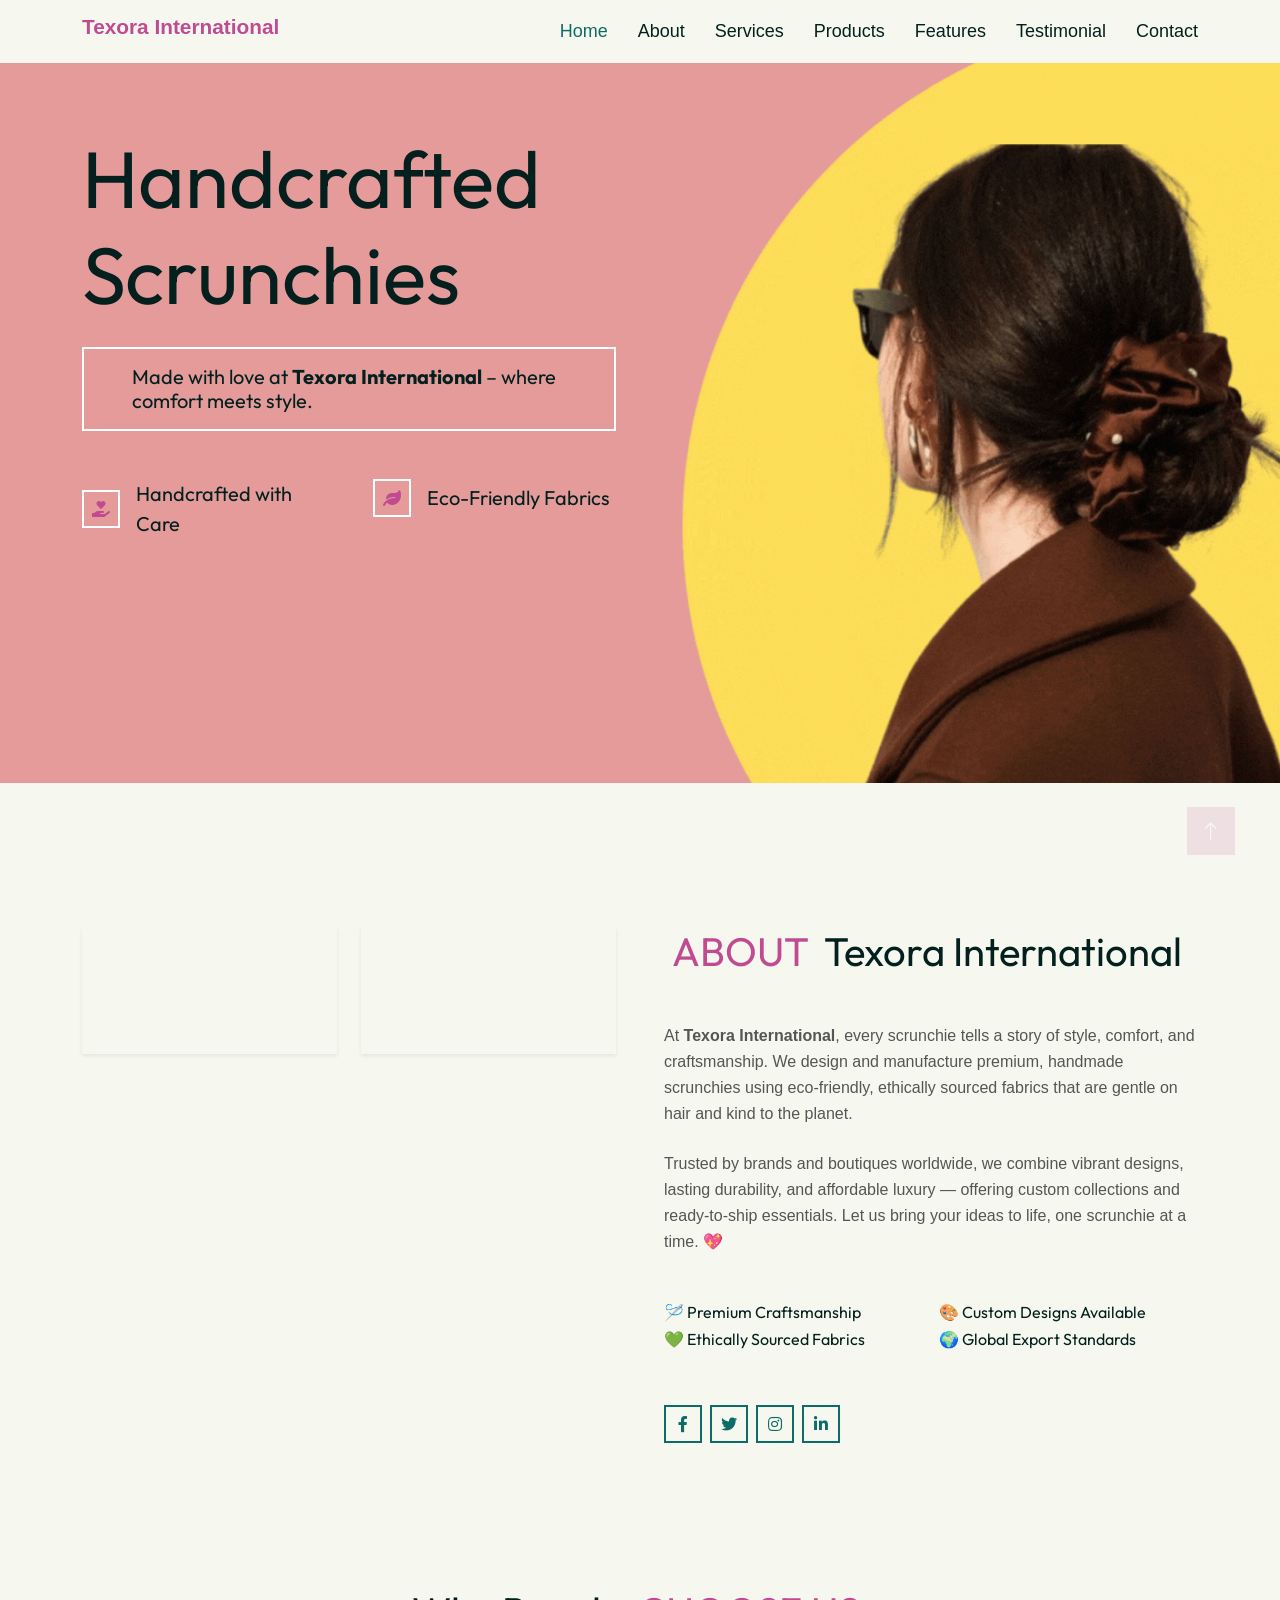
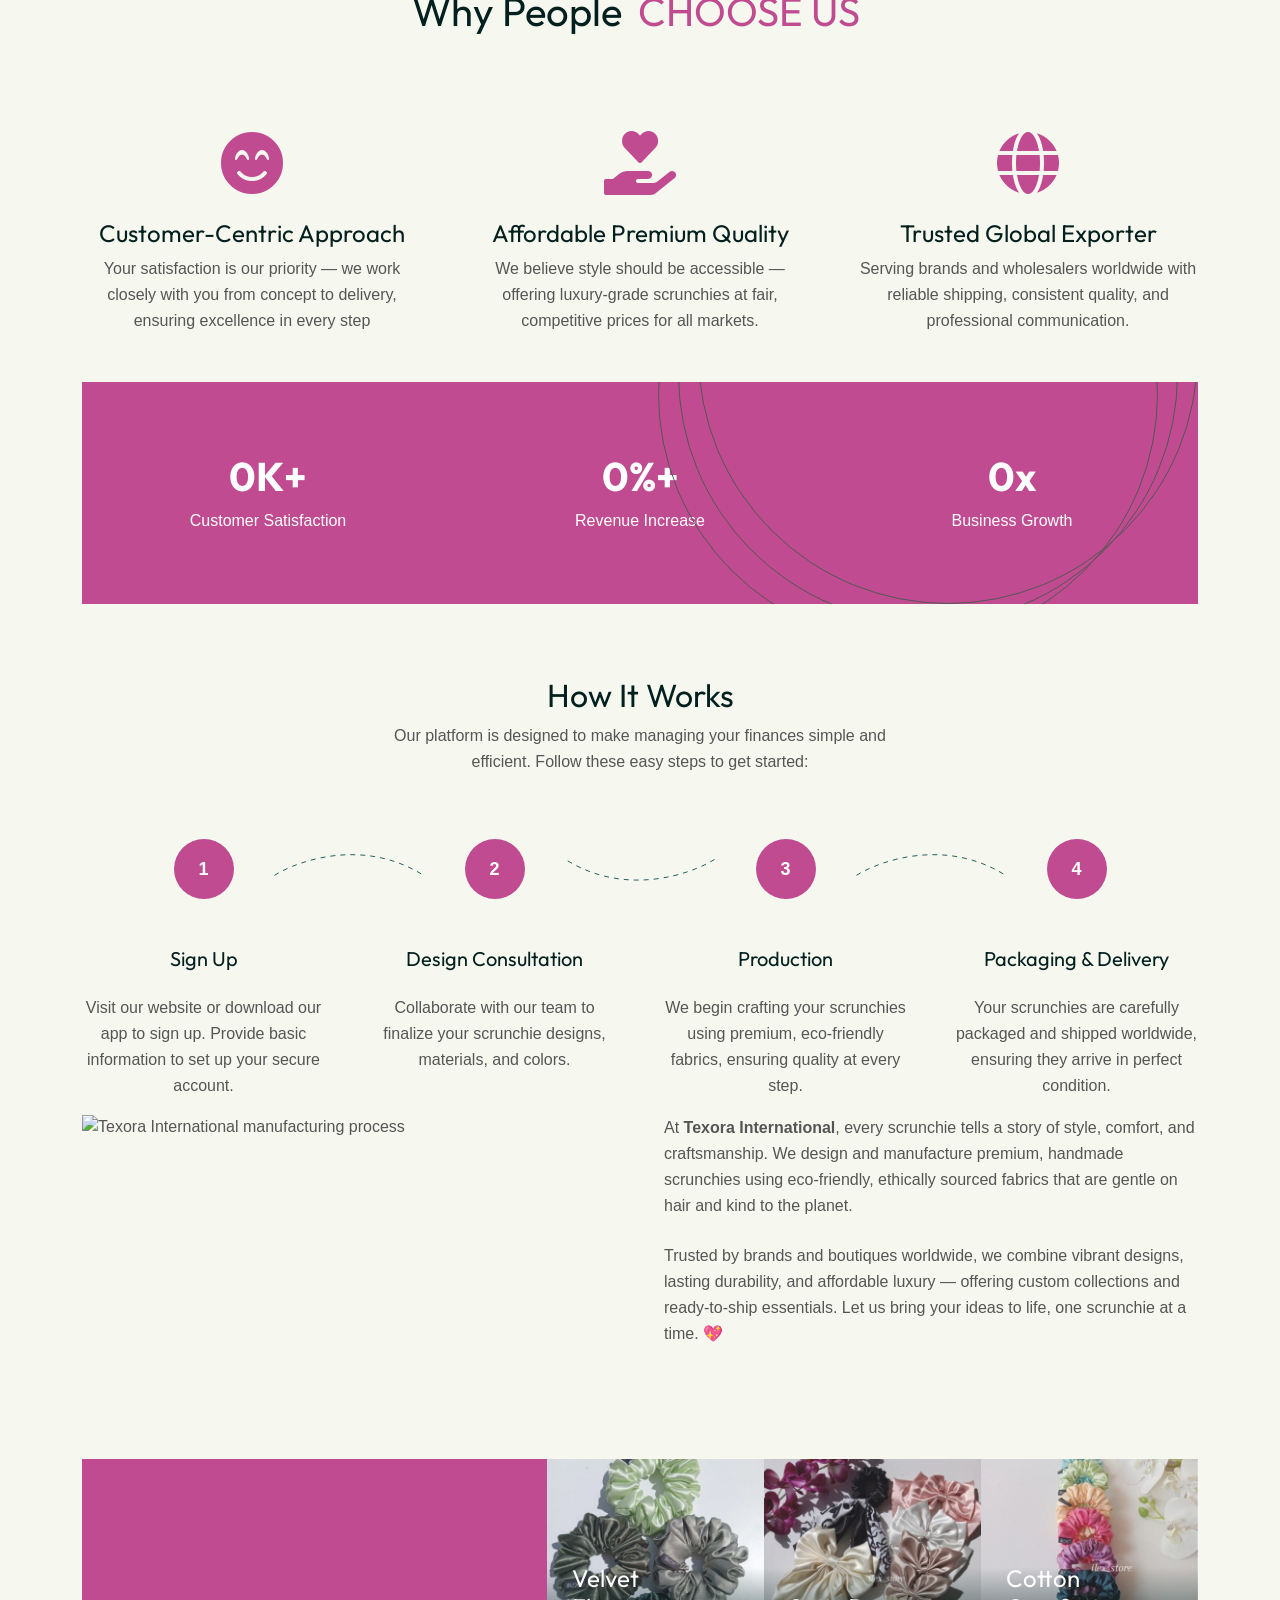
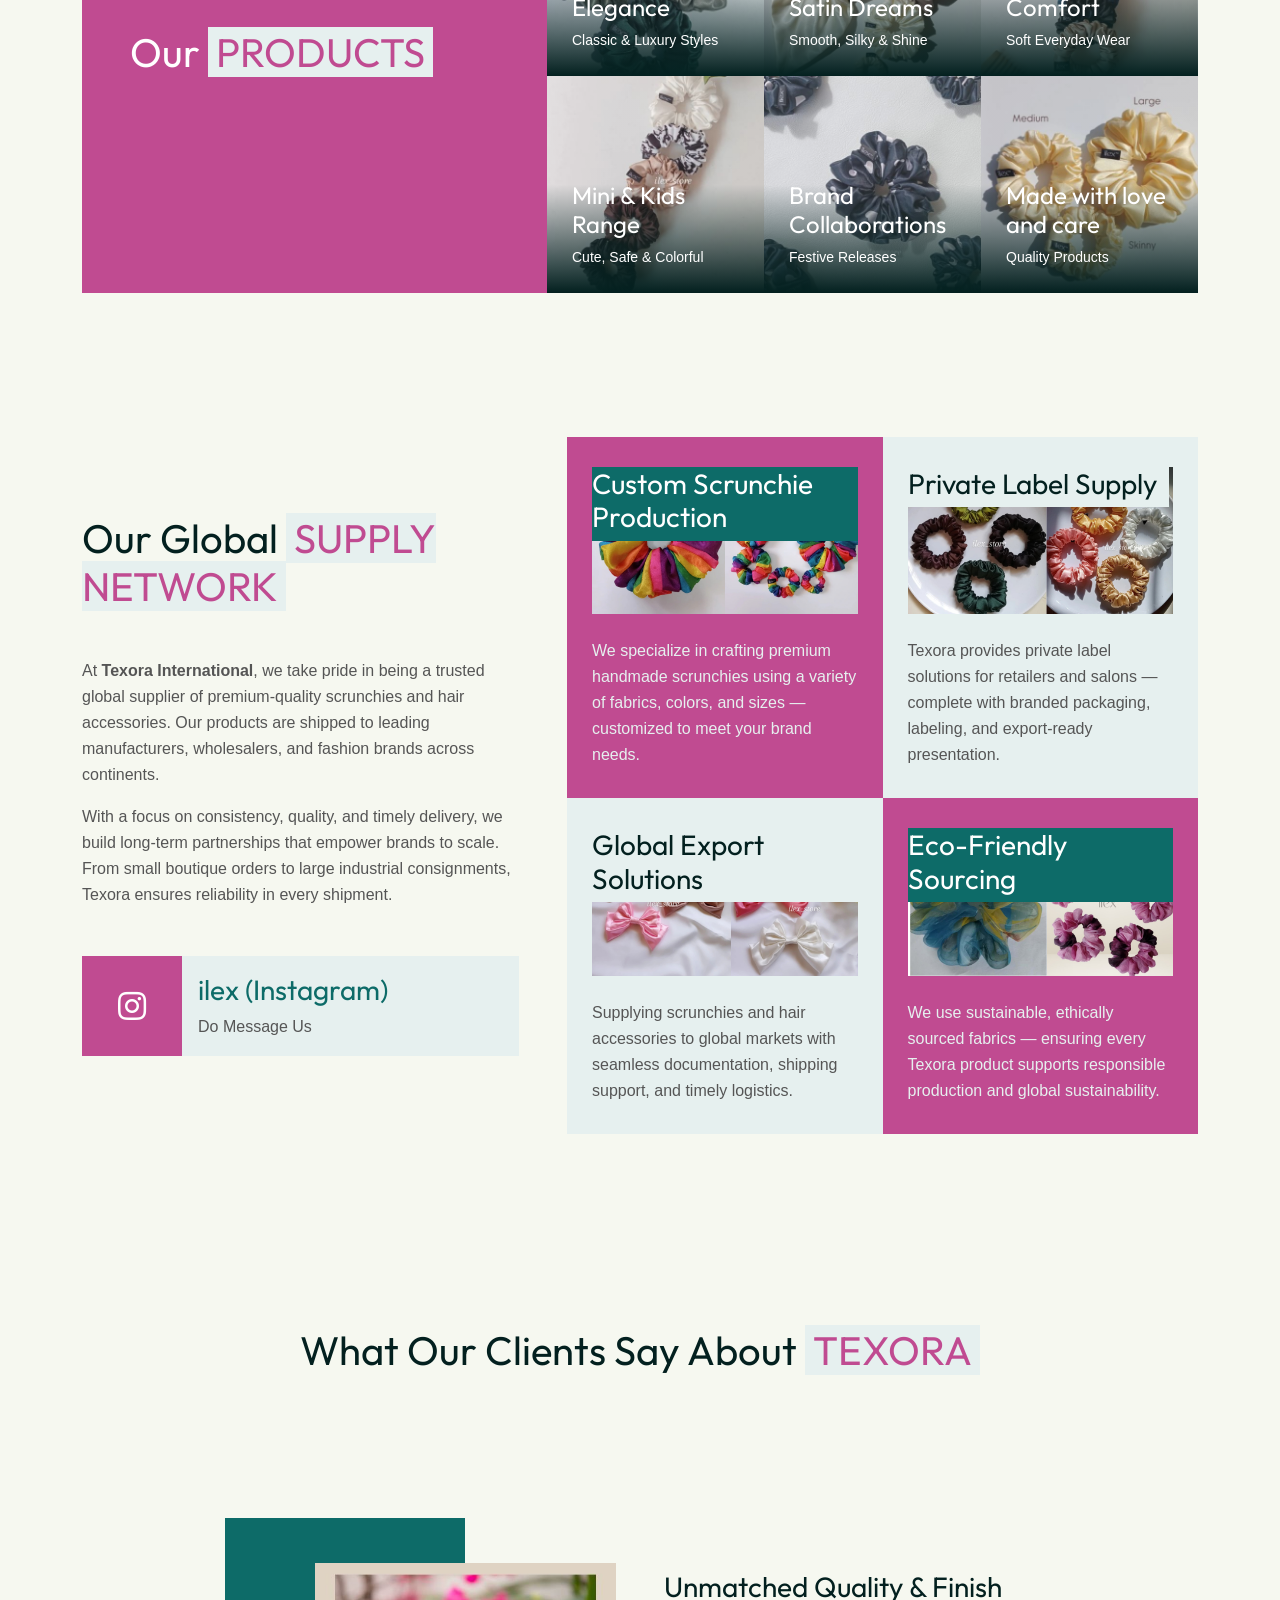
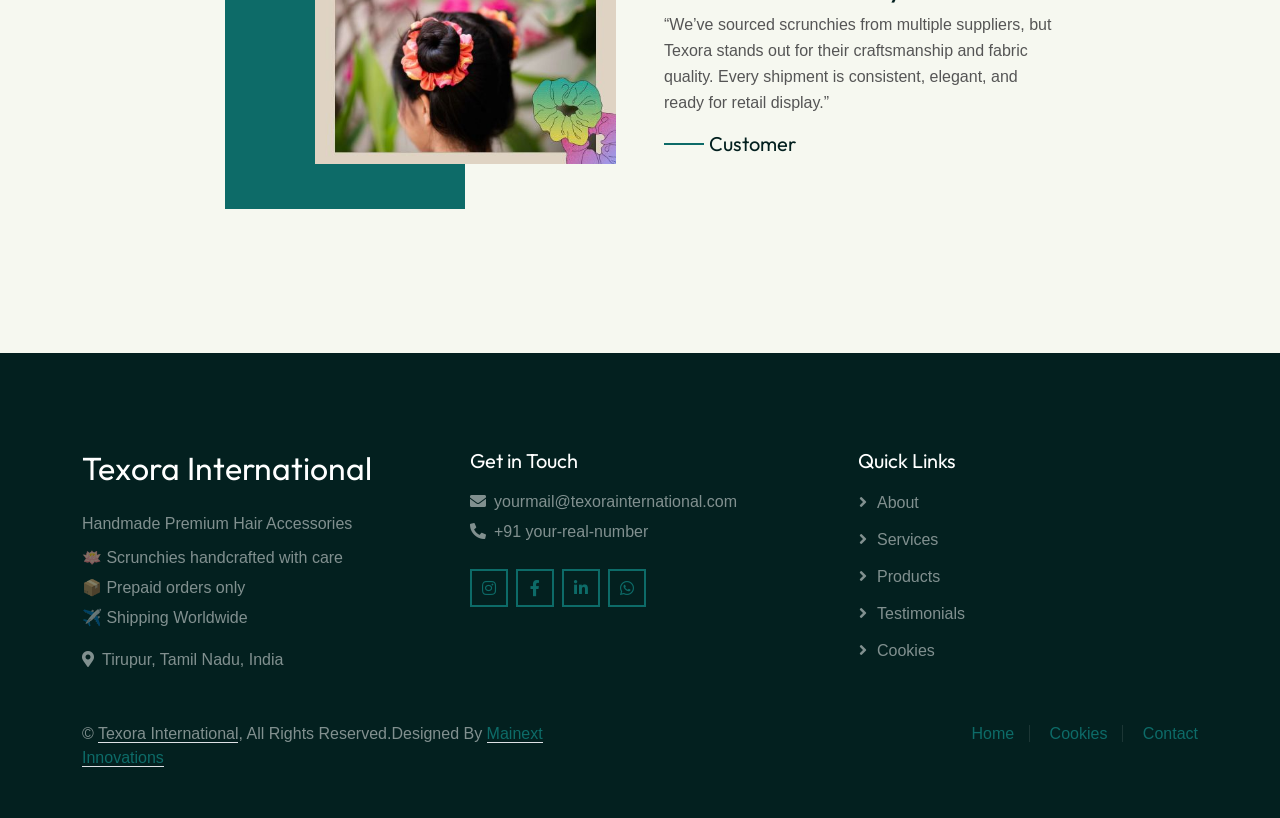
==== commit d80a0e29: "Update index.html Co-authored-by: Copilot <175728472+Copilot@users.noreply.github.com>" ====
--- a/index.html
+++ b/index.html
@@ -288,8 +288,8 @@
                         <div data-aos="fade-right" data-aos-delay="1100"><img class="arch-line reverse"
                                 src="img/arch-line-reverse.svg" alt="FreeBootstrap.net image placeholder"></div><span
                             class="step-number rounded-circle text-center fw-bold mb-5 mx-auto">2</span>
-                        <h3 class="fs-5 mb-4">Set Up Your Profile</h3>
-                        <p>Add your personal or business details to tailor the platform to your specific needs.</p>
+                        <h3 class="fs-5 mb-4">Design Consultation</h3>
+                        <p>Collaborate with our team to finalize your scrunchie designs, materials, and colors.</p>
                     </div>
                 </div>
                 <div class="col-md-6 col-lg-3" data-aos="fade-up" data-aos-delay="1200">
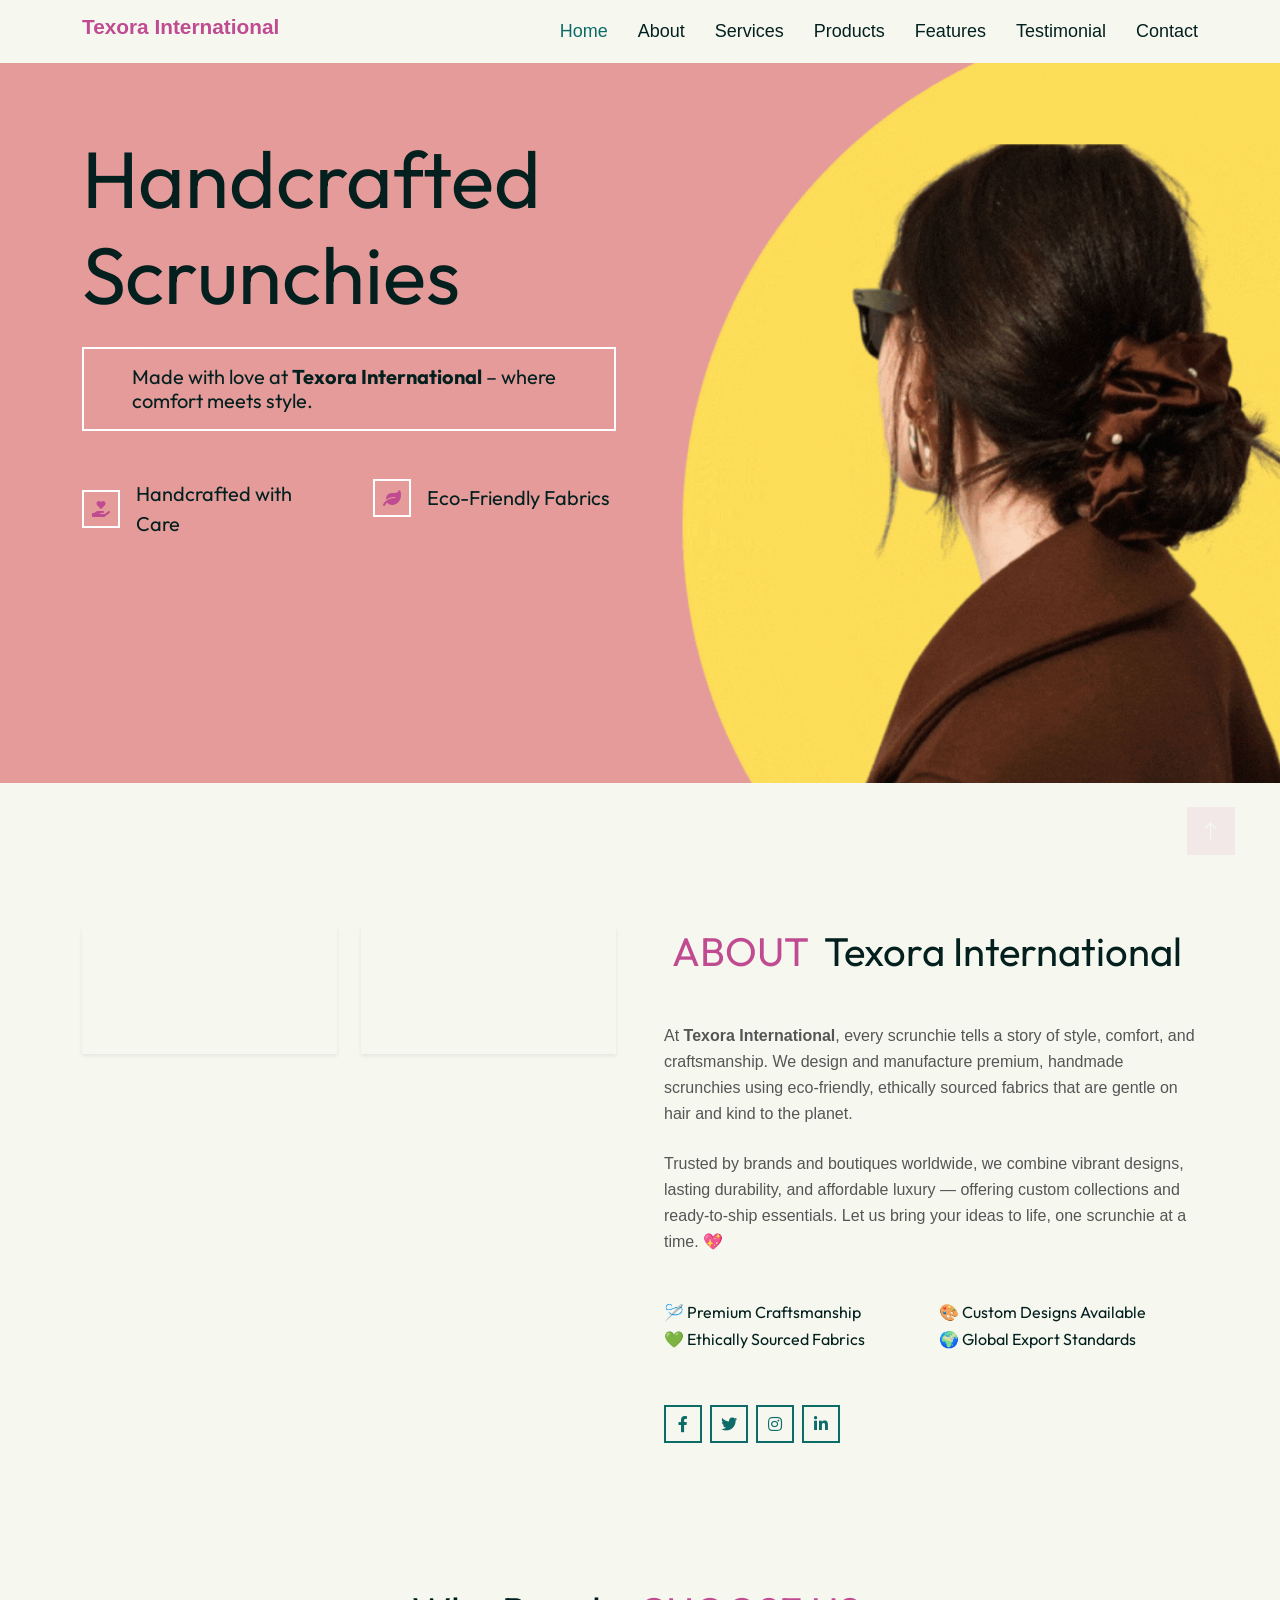
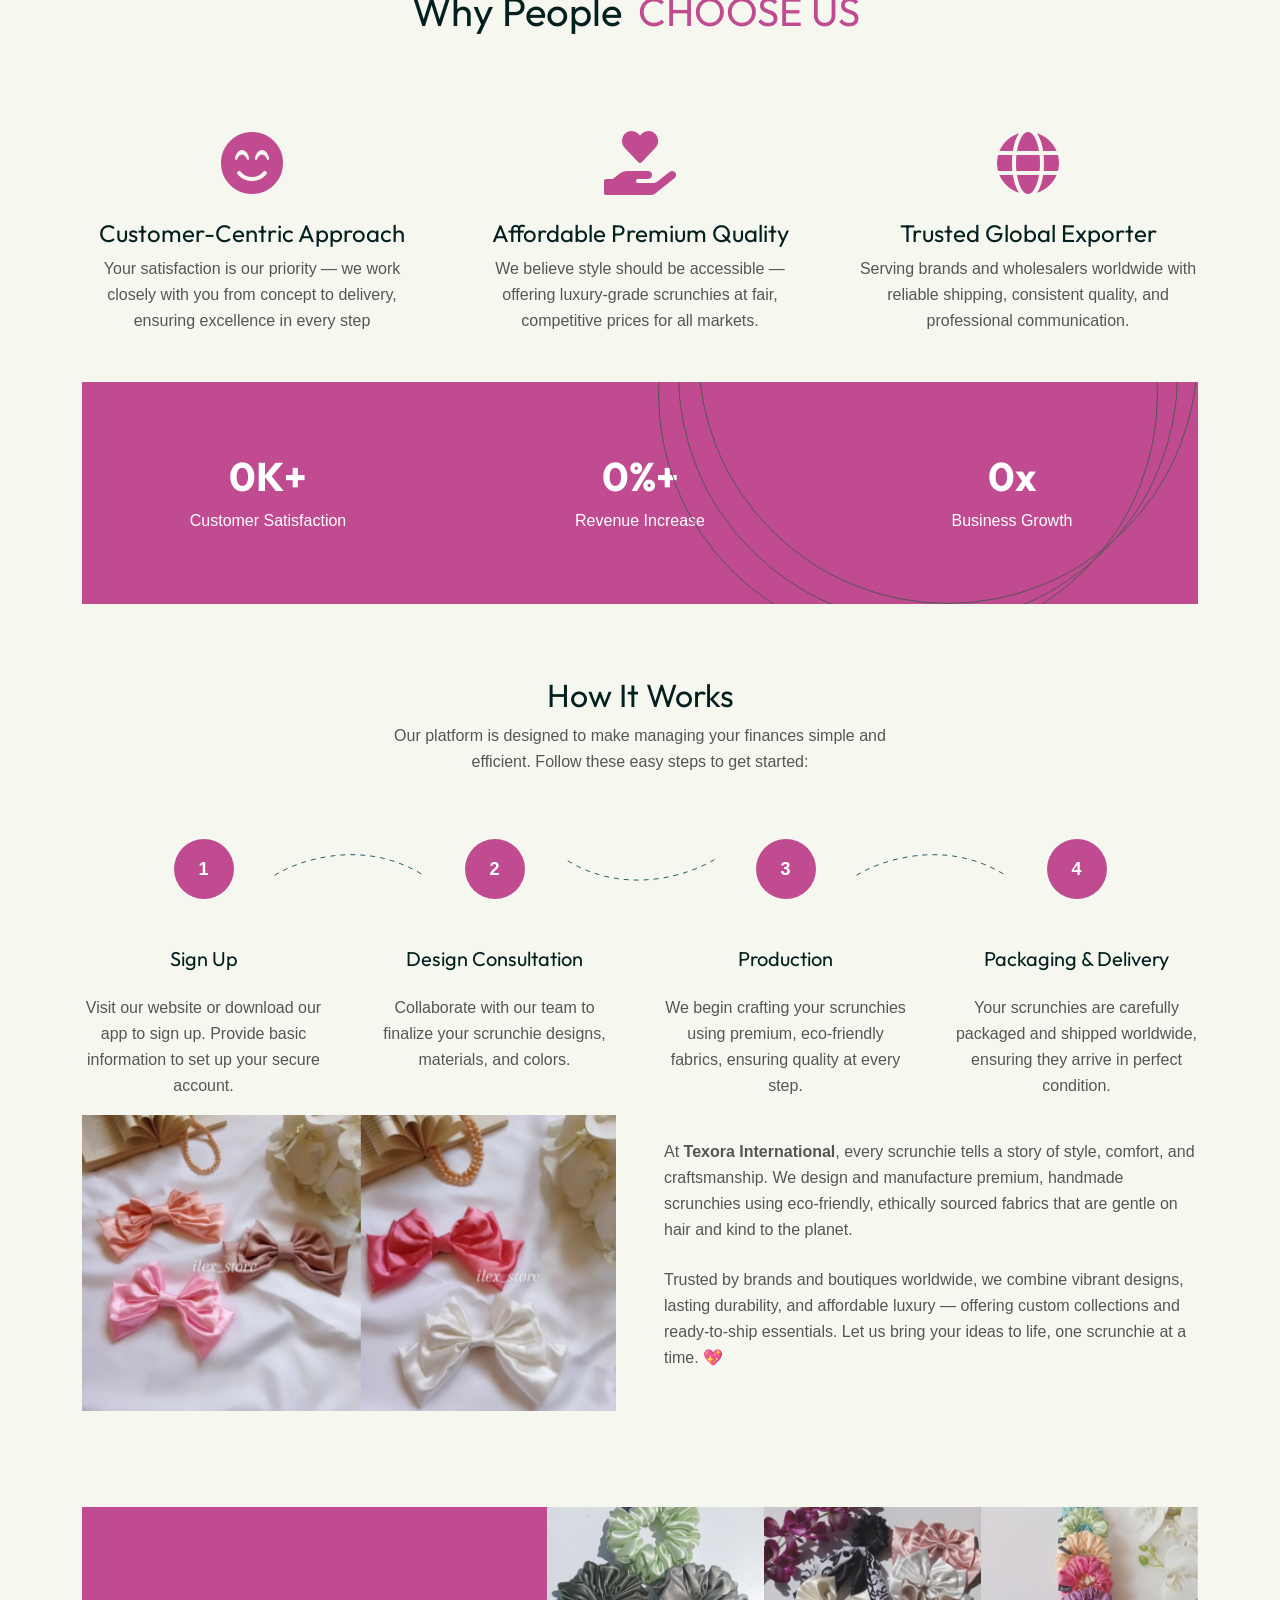
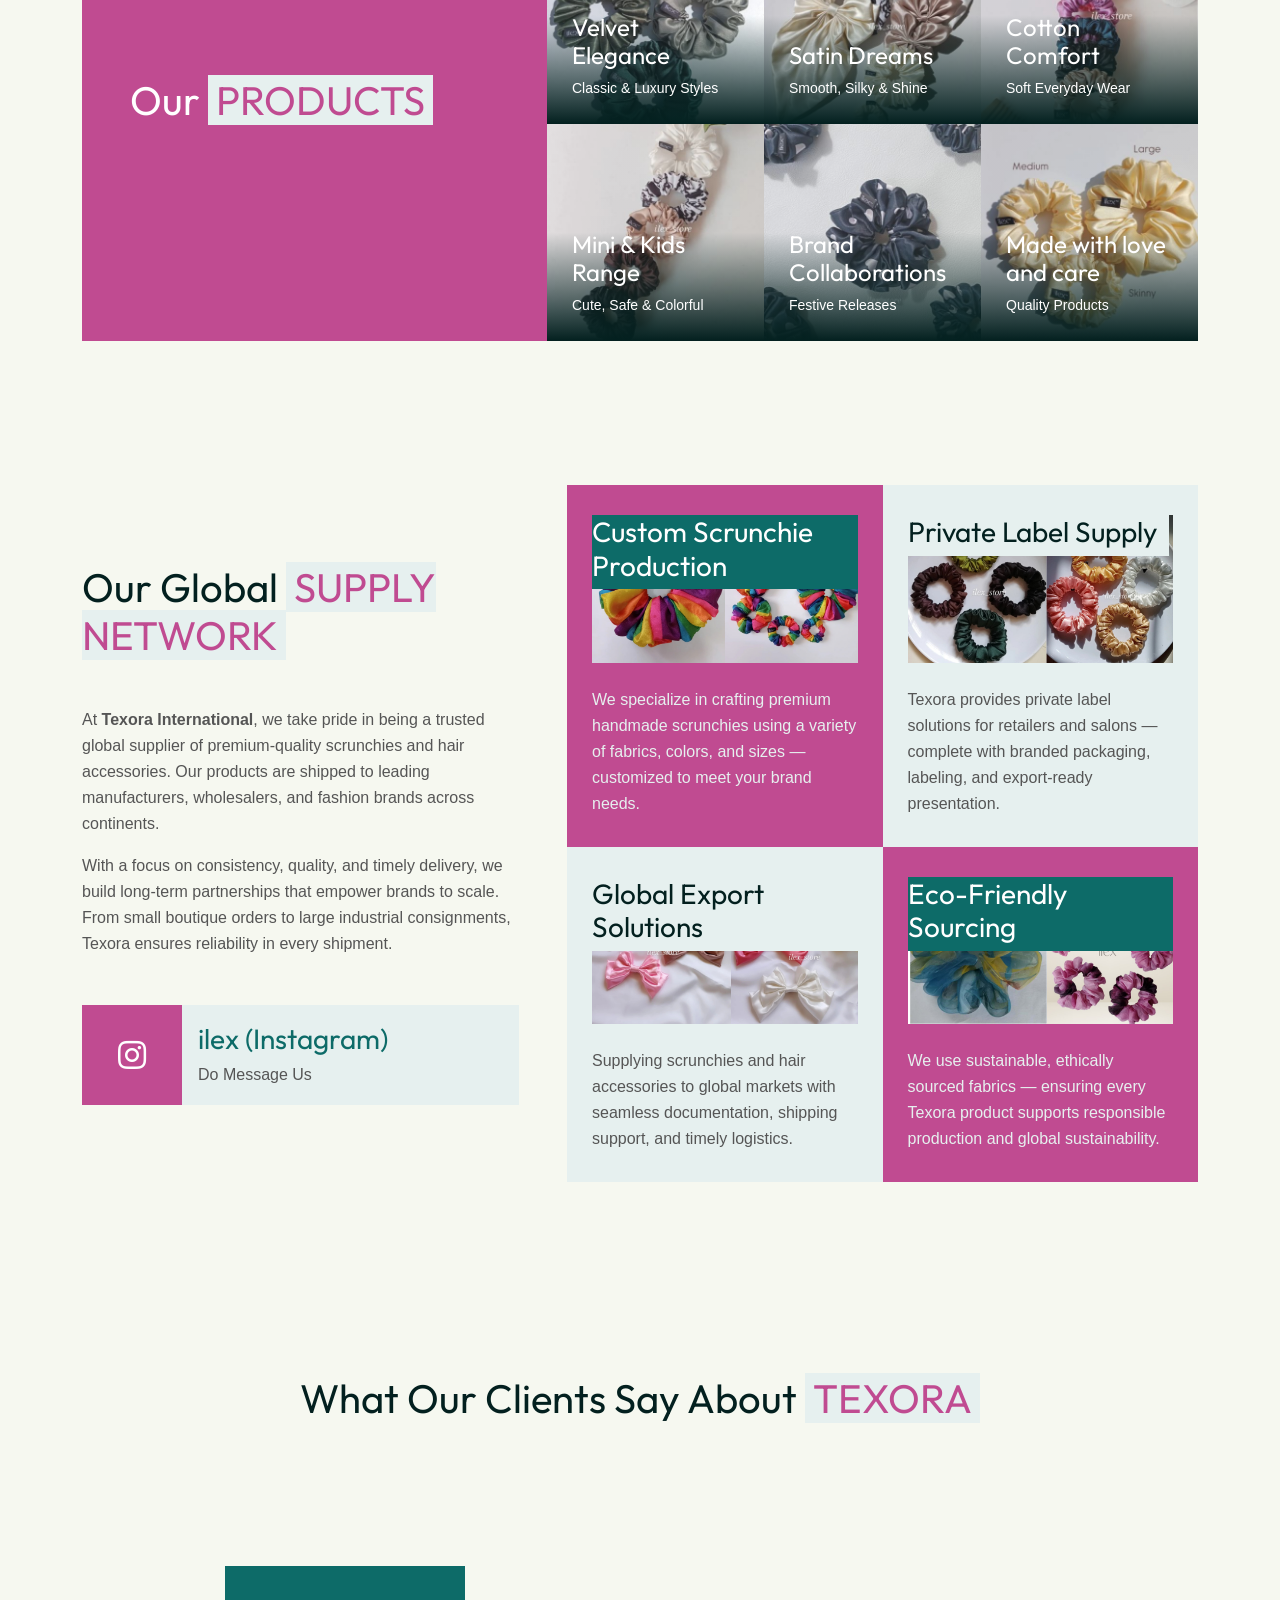
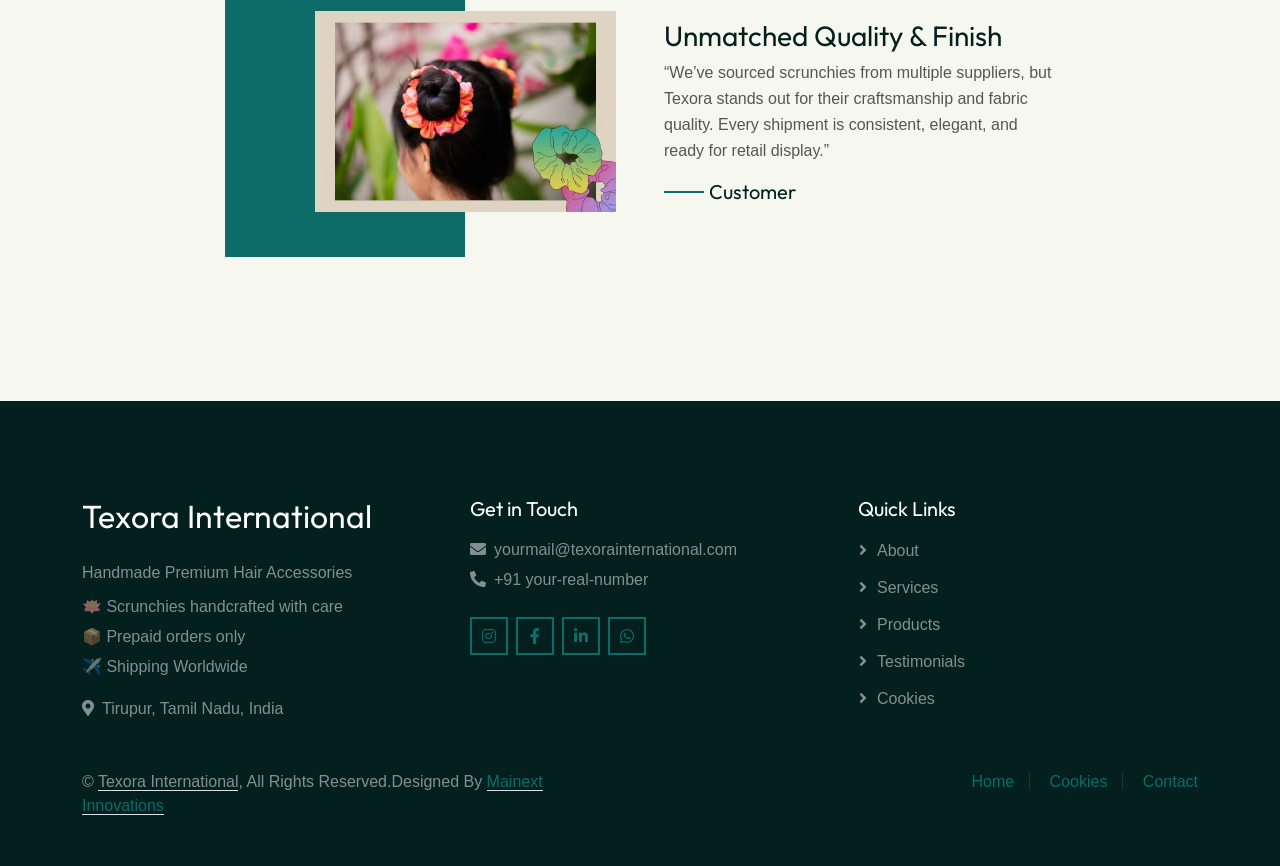
==== commit a8b3354e: "fix" ====
--- a/index.html
+++ b/index.html
@@ -298,7 +298,8 @@
                                 alt="FreeBootstrap.net image placeholder"></div><span
                             class="step-number rounded-circle text-center fw-bold mb-5 mx-auto">3</span>
                         <h3 class="fs-5 mb-4">Production</h3>
-                        <p>We begin crafting your scrunchies using premium, eco-friendly fabrics, ensuring quality at every step.</p>
+                        <p>We begin crafting your scrunchies using premium, eco-friendly fabrics, ensuring quality at
+                            every step.</p>
                     </div>
                 </div>
                 <div class="col-md-6 col-lg-3" data-aos="fade-up" data-aos-delay="1800">
@@ -307,7 +308,8 @@
                         <span class="step-number rounded-circle text-center fw-bold mb-5 mx-auto">4</span>
                         <div>
                             <h3 class="fs-5 mb-4">Packaging & Delivery</h3>
-                            <p>Your scrunchies are carefully packaged and shipped worldwide, ensuring they arrive in perfect condition.</p>
+                            <p>Your scrunchies are carefully packaged and shipped worldwide, ensuring they arrive in
+                                perfect condition.</p>
                         </div>
                     </div>
                 </div>
@@ -319,7 +321,7 @@
                 <div class="row g-5">
                     <div class="col-lg-6" style="margin-top:0px;">
                         <picture>
-                            <source srcset="img/service-3.webp" type="image/webp">
+                            <source srcset="img/service-3.png" type="image/png">
                             <img class="img-fluid w-100" src="img/service-3.png"
                                 alt="Texora International manufacturing process" loading="lazy" width="500"
                                 height="400">
@@ -682,5 +684,4 @@
     <script src="js/main.js"></script>
 </body>
 
-</html>
-
+</html>
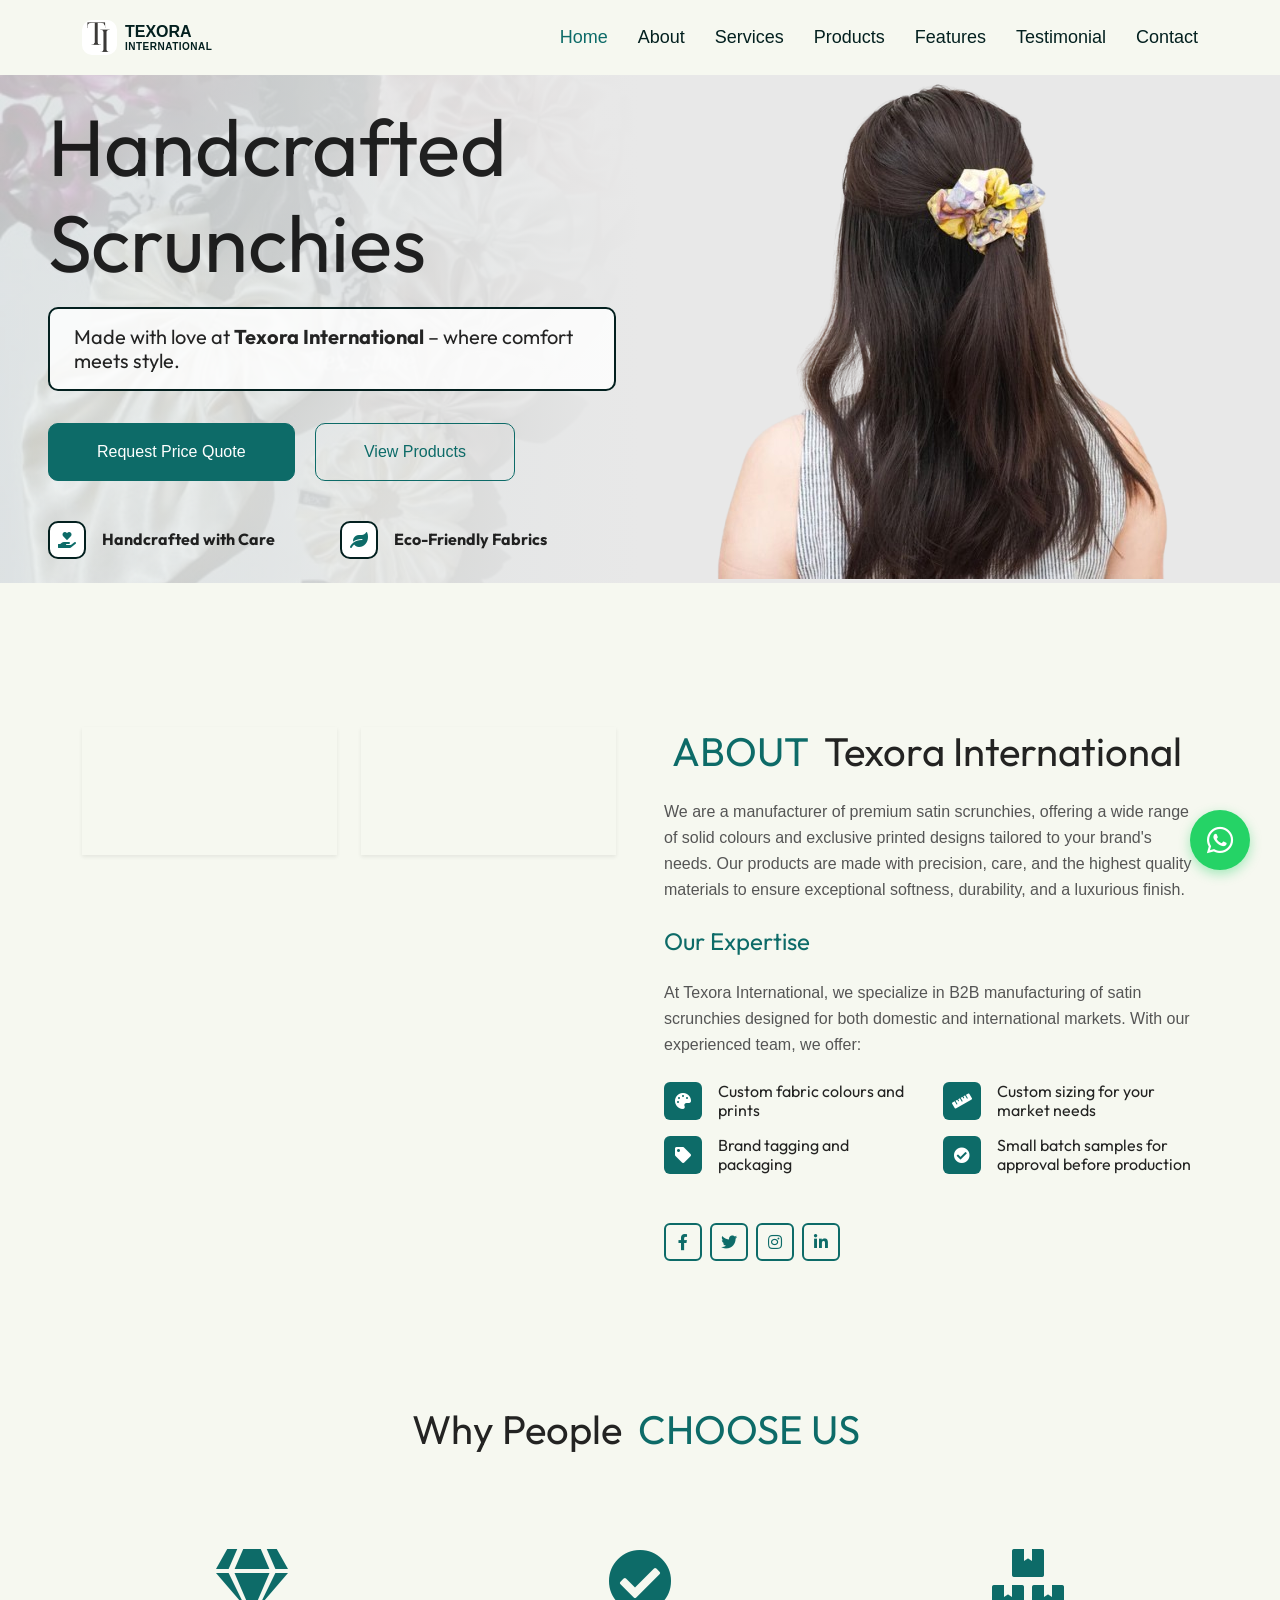
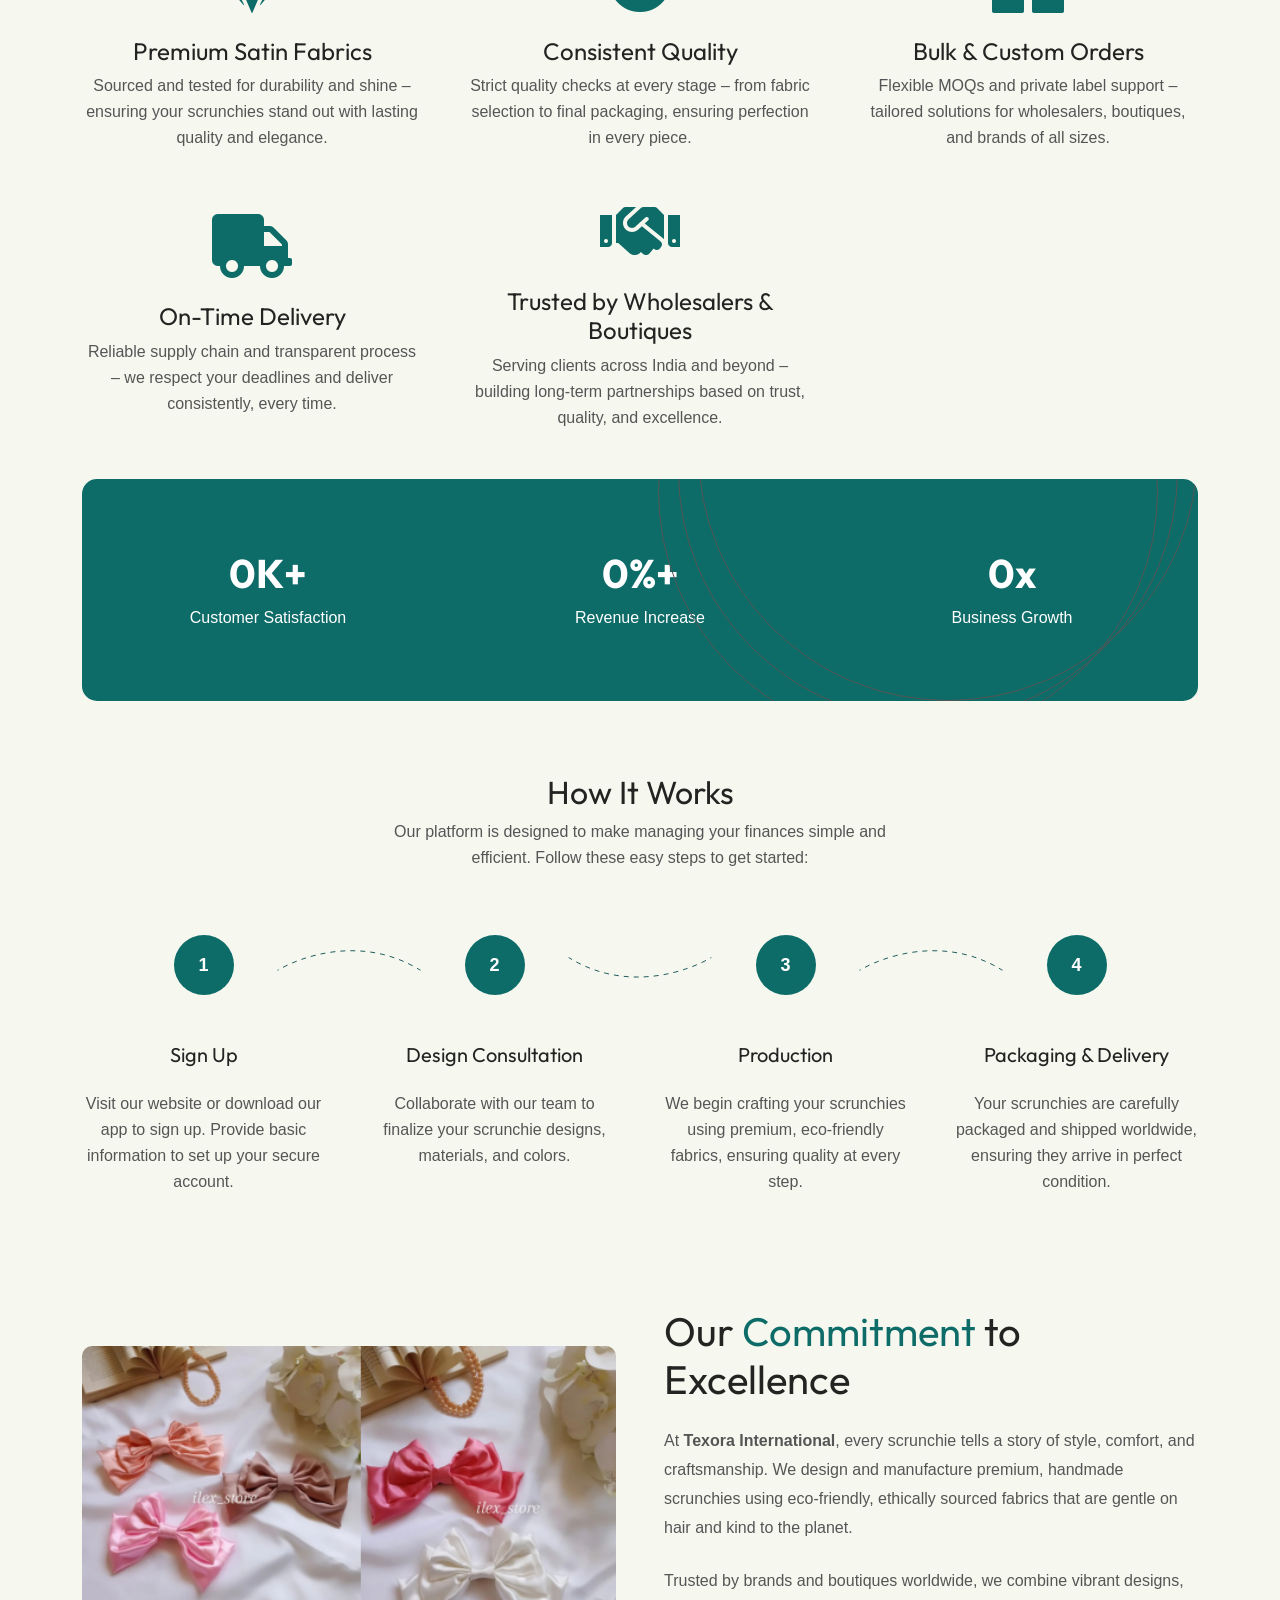
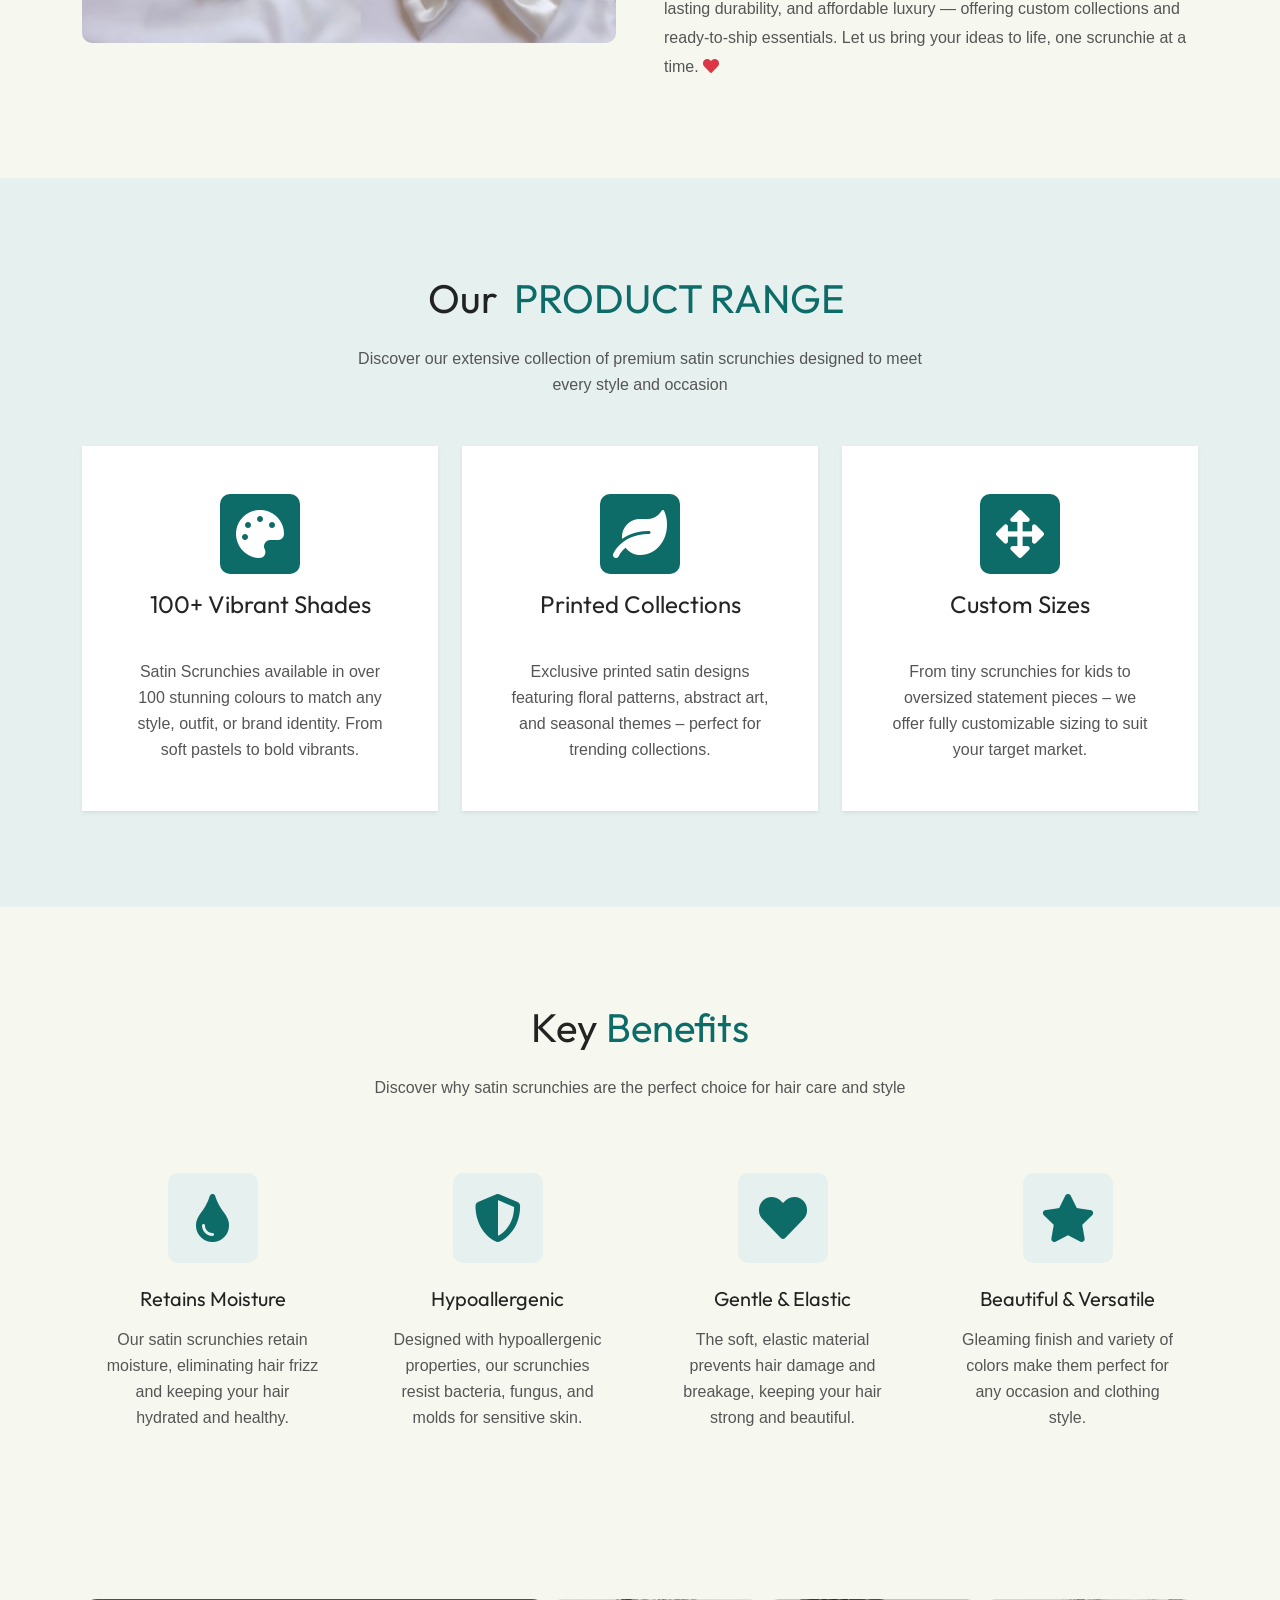
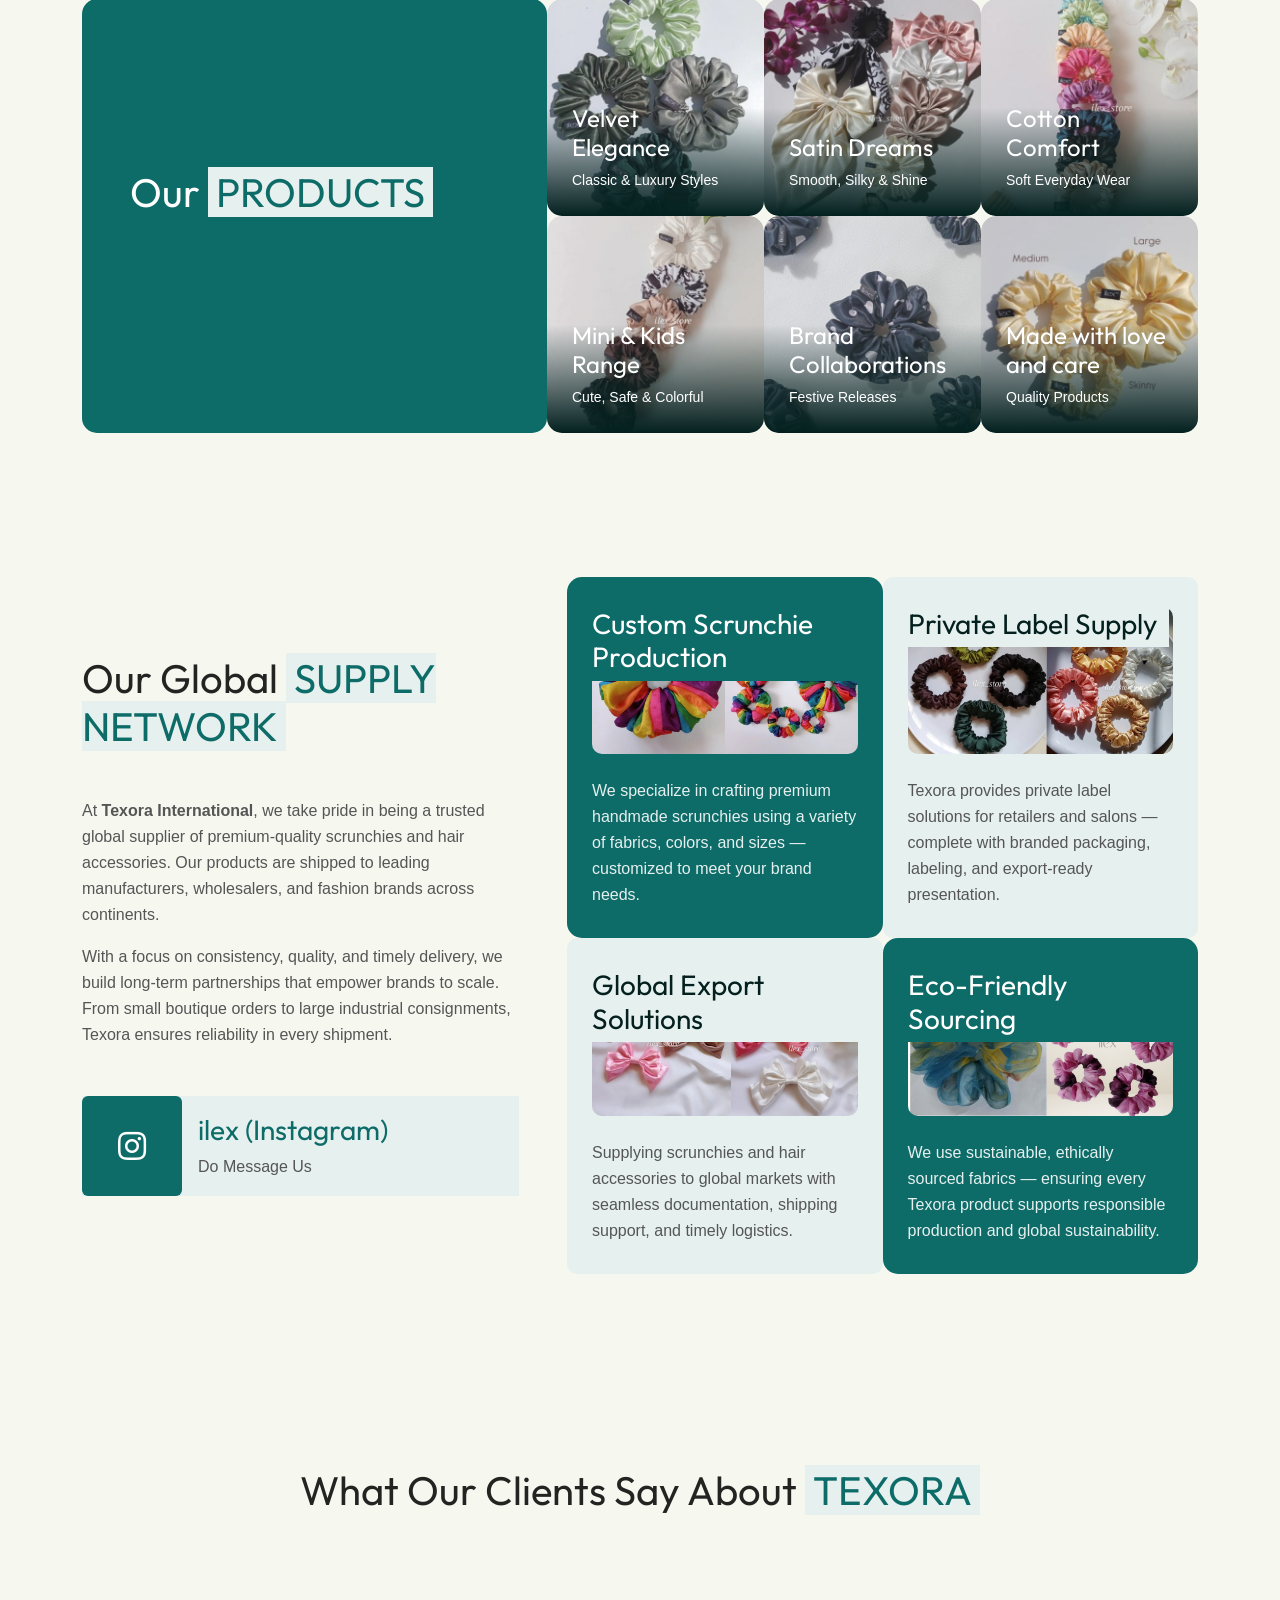
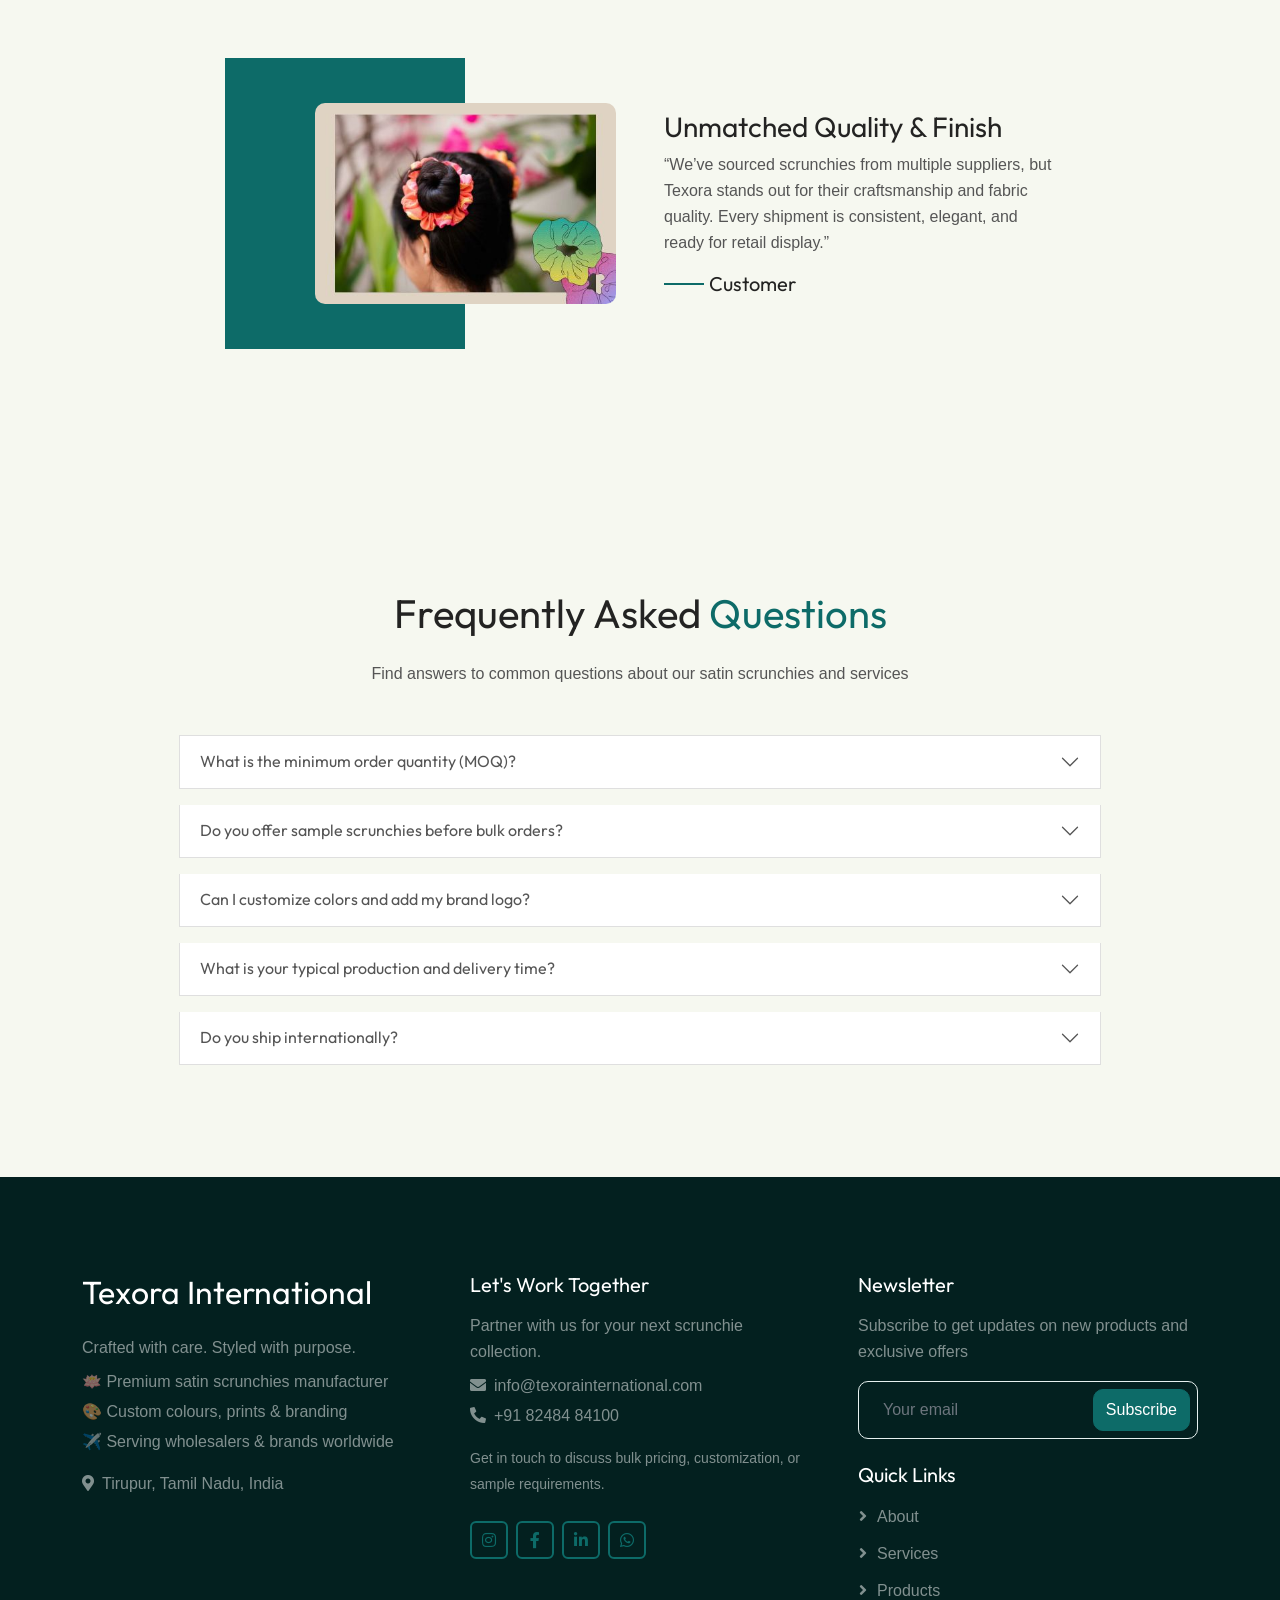
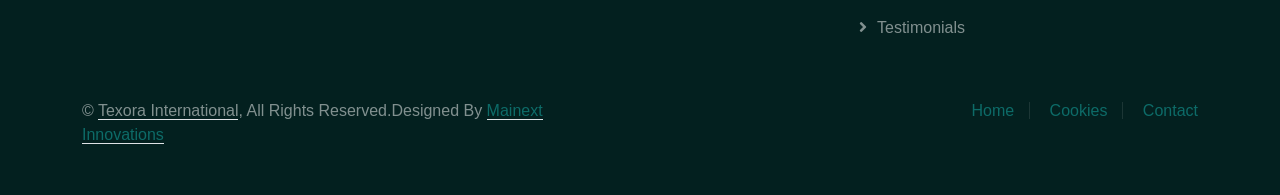
==== commit 3982654d: "css fix" ====
--- a/index.html
+++ b/index.html
@@ -51,8 +51,12 @@
     <div class="container-fluid sticky-top">
         <div class="container">
             <nav class="navbar navbar-expand-lg navbar-light">
-                <a href="index.html" class="navbar-brand">
-                    <h1>Texora International</h1>
+                <a href="index.html" class="navbar-brand d-flex align-items-center">
+                    <img src="img/TEXORA FAVICON.png" alt="Texora" class="favicon-logo me-2">
+                    <div class="brand-text">
+                        <div class="brand-line1">TEXORA</div>
+                        <div class="brand-line2">INTERNATIONAL</div>
+                    </div>
                 </a>
                 <button type="button" class="navbar-toggler ms-auto me-0" data-bs-toggle="collapse"
                     data-bs-target="#navbarCollapse">
@@ -74,32 +78,49 @@
     </div>
     <!--hero header starts-->
     <div id="home" class="container-fluid p-0">
-        <div class="container-fluid pb-5 hero-header bg-light mb-5">
-            <div class="container py-5">
-                <div class="row g-5 align-items-center mb-5">
-                    <div class="col-lg-6">
-                        <h1 class="display-1 mb-4 animated slideInRight">Handcrafted<span><br>Scrunchies</span>
-                        </h1>
-                        <h5 class="d-inline-block border border-2 border-white py-3 px-5 mb-0 animated slideInRight">
-                            Made with love at <strong>Texora International</strong> – where comfort meets style.</h5>
-                    </div>
-                </div>
-                <div class="row g-5 animated fadeIn">
-                    <div class="col-md-6 col-lg-3">
-                        <div class="d-flex align-items-center">
-                            <div class="flex-shrink-0 btn-square border border-2 border-white me-3">
-                                <i class="fa fa-hand-holding-heart text-primary"></i>
-                            </div>
-                            <h5 class="lh-base mb-0">Handcrafted with Care</h5>
-                        </div>
-                    </div>
-                    <div class="col-md-6 col-lg-3">
-                        <div class="d-flex align-items-center">
-                            <div class="flex-shrink-0 btn-square border border-2 border-white me-3">
-                                <i class="fa fa-leaf text-primary"></i>
-                            </div>
-                            <h5 class="lh-base mb-0">Eco-Friendly Fabrics</h5>
-                        </div>
+        <div class="container-fluid hero-header bg-light mb-5">
+            <div class="row g-0 h-100 w-100 m-0">
+                <!-- Left Content -->
+                <div class="col-lg-6 col-md-6 d-flex align-items-center order-1">
+                    <div class="ps-5 pe-4 py-4">
+                        <h1 class="display-1 mb-3 animated slideInRight">Handcrafted<span><br>Scrunchies</span></h1>
+                        <div class="mb-4">
+                            <h5 class="border border-2 border-dark py-3 px-4 d-inline-block animated slideInRight" style="background-color: rgba(255,255,255,0.8);">
+                                Made with love at <strong>Texora International</strong> – where comfort meets style.
+                            </h5>
+                        </div>
+                        
+                        <!-- CTA Button -->
+                        <div class="mb-4 animated slideInRight">
+                            <a href="#contact" class="btn btn-primary py-3 px-5 me-0 me-md-3 mb-3 mb-md-0 d-block d-md-inline-block">Request Price Quote</a>
+                            <a href="#products" class="btn btn-outline-primary py-3 px-5 d-block d-md-inline-block">View Products</a>
+                        </div>
+                        
+                        <!-- Feature boxes -->
+                        <div class="row g-3 mt-2">
+                            <div class="col-sm-6">
+                                <div class="d-flex align-items-center">
+                                    <div class="flex-shrink-0 btn-square bg-white border border-2 border-dark me-3">
+                                        <i class="fa fa-hand-holding-heart text-primary"></i>
+                                    </div>
+                                    <h6 class="mb-0 fw-bold">Handcrafted with Care</h6>
+                                </div>
+                            </div>
+                            <div class="col-sm-6">
+                                <div class="d-flex align-items-center">
+                                    <div class="flex-shrink-0 btn-square bg-white border border-2 border-dark me-3">
+                                        <i class="fa fa-leaf text-primary"></i>
+                                    </div>
+                                    <h6 class="mb-0 fw-bold">Eco-Friendly Fabrics</h6>
+                                </div>
+                            </div>
+                        </div>
+                    </div>
+                </div>
+                <!-- Right Image - Full Height -->
+                <div class="col-lg-6 col-md-6 p-0 order-2 d-flex align-items-center">
+                    <img class="w-100" height="500px" src="img/banner_right.png" alt="" style="object-fit: contain; display: block;">
+                       
                     </div>
                 </div>
             </div>
@@ -138,24 +159,41 @@
                         </div>
                     </div>
                     <div class="col-lg-6 wow fadeIn" data-wow-delay="0.5s">
-                        <h1 class="mb-5"><span class="text-uppercase text-primary px-2">About</span>
+                        <h1 class="mb-4"><span class="text-uppercase text-primary px-2">About</span>
                             Texora International</h1>
-                        <p class="mb-4">At <strong>Texora International</strong>, every scrunchie tells a story of
-                            style, comfort, and craftsmanship. We design and manufacture premium, handmade scrunchies
-                            using eco-friendly, ethically sourced fabrics that are gentle
-                            on hair and kind to the planet.</p>
-                        <p class="mb-5">Trusted by brands and boutiques worldwide, we combine vibrant designs, lasting
-                            durability, and affordable luxury — offering custom collections and ready-to-ship
-                            essentials. Let us bring your ideas to life, one scrunchie at a time.
-                            💖</p>
-                        <div class="row g-3">
+                        <p class="mb-4">We are a manufacturer of premium satin scrunchies, offering a wide range of solid colours and exclusive printed designs tailored to your brand's needs. Our products are made with precision, care, and the highest quality materials to ensure exceptional softness, durability, and a luxurious finish.</p>
+                        
+                        <h4 class="text-primary mb-4">Our Expertise</h4>
+                        <p class="mb-4">At Texora International, we specialize in B2B manufacturing of satin scrunchies designed for both domestic and international markets. With our experienced team, we offer:</p>
+                        
+                        <div class="row g-4">
                             <div class="col-sm-6">
-                                <h6></i>🪡 Premium Craftsmanship</h6>
-                                <h6></i>💚 Ethically Sourced Fabrics</h6>
+                                <div class="d-flex align-items-center mb-3">
+                                    <div class="btn-square bg-primary flex-shrink-0 me-3">
+                                        <i class="fa fa-palette text-white"></i>
+                                    </div>
+                                    <h6 class="mb-0">Custom fabric colours and prints</h6>
+                                </div>
+                                <div class="d-flex align-items-center">
+                                    <div class="btn-square bg-primary flex-shrink-0 me-3">
+                                        <i class="fa fa-tag text-white"></i>
+                                    </div>
+                                    <h6 class="mb-0">Brand tagging and packaging</h6>
+                                </div>
                             </div>
                             <div class="col-sm-6">
-                                <h6></i>🎨 Custom Designs Available</h6>
-                                <h6></i>🌍 Global Export Standards</h6>
+                                <div class="d-flex align-items-center mb-3">
+                                    <div class="btn-square bg-primary flex-shrink-0 me-3">
+                                        <i class="fa fa-ruler text-white"></i>
+                                    </div>
+                                    <h6 class="mb-0">Custom sizing for your market needs</h6>
+                                </div>
+                                <div class="d-flex align-items-center">
+                                    <div class="btn-square bg-primary flex-shrink-0 me-3">
+                                        <i class="fa fa-check-circle text-white"></i>
+                                    </div>
+                                    <h6 class="mb-0">Small batch samples for approval before production</h6>
+                                </div>
                             </div>
                         </div>
                         <div class="d-flex align-items-center mt-5">
@@ -186,26 +224,35 @@
                     </h1>
                 </div>
                 <div class="row g-5 align-items-center text-center mt-4">
+                    <!-- Feature 1 -->
+                    <div class="col-md-6 col-lg-4 wow fadeIn" data-wow-delay="0.1s">
+                        <i class="fa fa-gem fa-4x text-primary mb-4"></i>
+                        <h4>Premium Satin Fabrics</h4>
+                        <p class="mb-0">Sourced and tested for durability and shine – ensuring your scrunchies stand out with lasting quality and elegance.</p>
+                    </div>
+                    <!-- Feature 2 -->
+                    <div class="col-md-6 col-lg-4 wow fadeIn" data-wow-delay="0.2s">
+                        <i class="fa fa-check-circle fa-4x text-primary mb-4"></i>
+                        <h4>Consistent Quality</h4>
+                        <p class="mb-0">Strict quality checks at every stage – from fabric selection to final packaging, ensuring perfection in every piece.</p>
+                    </div>
+                    <!-- Feature 3 -->
+                    <div class="col-md-6 col-lg-4 wow fadeIn" data-wow-delay="0.3s">
+                        <i class="fa fa-boxes fa-4x text-primary mb-4"></i>
+                        <h4>Bulk & Custom Orders</h4>
+                        <p class="mb-0">Flexible MOQs and private label support – tailored solutions for wholesalers, boutiques, and brands of all sizes.</p>
+                    </div>
                     <!-- Feature 4 -->
-                    <div class="col-md-6 col-lg-4 wow fadeIn" data-wow-delay="0.1s">
-                        <i class="fa fa-smile-beam fa-4x text-primary mb-4"></i>
-                        <h4>Customer-Centric Approach</h4>
-                        <p class="mb-0">Your satisfaction is our priority — we work closely with you from concept to
-                            delivery, ensuring excellence in every step </p>
+                    <div class="col-md-6 col-lg-4 wow fadeIn" data-wow-delay="0.4s">
+                        <i class="fa fa-truck fa-4x text-primary mb-4"></i>
+                        <h4>On-Time Delivery</h4>
+                        <p class="mb-0">Reliable supply chain and transparent process – we respect your deadlines and deliver consistently, every time.</p>
                     </div>
                     <!-- Feature 5 -->
-                    <div class="col-md-6 col-lg-4 wow fadeIn" data-wow-delay="0.3s">
-                        <i class="fa fa-hand-holding-heart fa-4x text-primary mb-4"></i>
-                        <h4>Affordable Premium Quality</h4>
-                        <p class="mb-0">We believe style should be accessible — offering luxury-grade scrunchies at
-                            fair, competitive prices for all markets.</p>
-                    </div>
-                    <!-- Feature 6 -->
                     <div class="col-md-6 col-lg-4 wow fadeIn" data-wow-delay="0.5s">
-                        <i class="fa fa-globe fa-4x text-primary mb-4"></i>
-                        <h4>Trusted Global Exporter</h4>
-                        <p class="mb-0">Serving brands and wholesalers worldwide with reliable shipping, consistent
-                            quality, and professional communication.</p>
+                        <i class="fa fa-handshake fa-4x text-primary mb-4"></i>
+                        <h4>Trusted by Wholesalers & Boutiques</h4>
+                        <p class="mb-0">Serving clients across India and beyond – building long-term partnerships based on trust, quality, and excellence.</p>
                     </div>
                 </div>
             </div>
@@ -317,24 +364,27 @@
         </div>
 
         <div class="container-fluid py-5">
-            <div class="container">
-                <div class="row g-5">
-                    <div class="col-lg-6" style="margin-top:0px;">
-                        <picture>
-                            <source srcset="img/service-3.png" type="image/png">
-                            <img class="img-fluid w-100" src="img/service-3.png"
-                                alt="Texora International manufacturing process" loading="lazy" width="500"
-                                height="400">
-                        </picture>
-                    </div>
-                    <div class="col-lg-6 wow fadeIn auto_margin_y" data-wow-delay="0.5s">
-                        <p class="mb-4">At <strong>Texora International</strong>, every scrunchie tells a story of
+            <div class="container py-5">
+                <div class="row g-5 align-items-center">
+                    <div class="col-lg-6 wow fadeIn" data-wow-delay="0.1s">
+                        <div class="position-relative overflow-hidden rounded">
+                            <picture>
+                                <source srcset="img/service-3.png" type="image/png">
+                                <img class="img-fluid w-100" src="img/service-3.png"
+                                    alt="Texora International manufacturing process" loading="lazy" 
+                                    style="object-fit: cover; max-height: 450px;">
+                            </picture>
+                        </div>
+                    </div>
+                    <div class="col-lg-6 wow fadeIn" data-wow-delay="0.5s">
+                        <h1 class="mb-4">Our <span class="text-primary">Commitment</span> to Excellence</h1>
+                        <p class="mb-4" style="line-height: 1.8;">At <strong>Texora International</strong>, every scrunchie tells a story of
                             style, comfort, and craftsmanship. We design and manufacture premium, handmade scrunchies
                             using eco-friendly, ethically sourced fabrics that are gentle on hair and kind to the
                             planet.</p>
-                        <p class="">Trusted by brands and boutiques worldwide, we combine vibrant designs, lasting
+                        <p class="mb-0" style="line-height: 1.8;">Trusted by brands and boutiques worldwide, we combine vibrant designs, lasting
                             durability, and affordable luxury — offering custom collections and ready-to-ship
-                            essentials. Let us bring your ideas to life, one scrunchie at a time. 💖</p>
+                            essentials. Let us bring your ideas to life, one scrunchie at a time. <i class="fas fa-heart text-danger"></i></p>
                     </div>
                 </div>
             </div>
@@ -347,6 +397,104 @@
 
     <!-- Manufacturer details section Ends -->
 
+    <!-- Product Range Section Start -->
+    <div class="container-fluid py-5 bg-light">
+        <div class="container py-5">
+            <div class="text-center mx-auto mb-5 wow fadeIn" data-wow-delay="0.1s" style="max-width: 600px;">
+                <h1 class="mb-4">Our <span class="text-uppercase text-primary px-2">Product Range</span></h1>
+                <p class="mb-0">Discover our extensive collection of premium satin scrunchies designed to meet every style and occasion</p>
+            </div>
+            <div class="row g-4">
+                <div class="col-lg-4 col-md-6 wow fadeIn" data-wow-delay="0.1s">
+                    <div class="service-item h-100 d-flex flex-column p-5 bg-white rounded shadow-sm">
+                        <div class="text-center mb-4">
+                            <div class="btn-square bg-primary mx-auto mb-3" style="width: 80px; height: 80px; display: flex; align-items: center; justify-content: center; border-radius: 10px;">
+                                <i class="fa fa-palette fa-3x text-white"></i>
+                            </div>
+                            <h4 class="mb-3">100+ Vibrant Shades</h4>
+                        </div>
+                        <p class="text-center mb-0">Satin Scrunchies available in over 100 stunning colours to match any style, outfit, or brand identity. From soft pastels to bold vibrants.</p>
+                    </div>
+                </div>
+                <div class="col-lg-4 col-md-6 wow fadeIn" data-wow-delay="0.3s">
+                    <div class="service-item h-100 d-flex flex-column p-5 bg-white rounded shadow-sm">
+                        <div class="text-center mb-4">
+                            <div class="btn-square bg-primary mx-auto mb-3" style="width: 80px; height: 80px; display: flex; align-items: center; justify-content: center; border-radius: 10px;">
+                                <i class="fa fa-leaf fa-3x text-white"></i>
+                            </div>
+                            <h4 class="mb-3">Printed Collections</h4>
+                        </div>
+                        <p class="text-center mb-0">Exclusive printed satin designs featuring floral patterns, abstract art, and seasonal themes – perfect for trending collections.</p>
+                    </div>
+                </div>
+                <div class="col-lg-4 col-md-6 wow fadeIn" data-wow-delay="0.5s">
+                    <div class="service-item h-100 d-flex flex-column p-5 bg-white rounded shadow-sm">
+                        <div class="text-center mb-4">
+                            <div class="btn-square bg-primary mx-auto mb-3" style="width: 80px; height: 80px; display: flex; align-items: center; justify-content: center; border-radius: 10px;">
+                                <i class="fa fa-arrows-alt fa-3x text-white"></i>
+                            </div>
+                            <h4 class="mb-3">Custom Sizes</h4>
+                        </div>
+                        <p class="text-center mb-0">From tiny scrunchies for kids to oversized statement pieces – we offer fully customizable sizing to suit your target market.</p>
+                    </div>
+                </div>
+            </div>
+        </div>
+    </div>
+    <!-- Product Range Section End -->
+
+    <!-- Key Benefits Section Start -->
+    <div class="container-fluid py-5">
+        <div class="container py-5">
+            <div class="text-center mx-auto mb-5 wow fadeIn" data-wow-delay="0.1s" style="max-width: 600px;">
+                <h1 class="mb-4">Key <span class="text-primary">Benefits</span></h1>
+                <p>Discover why satin scrunchies are the perfect choice for hair care and style</p>
+            </div>
+            <div class="row g-4">
+                <!-- Benefit 1 -->
+                <div class="col-lg-3 col-md-6 wow fadeIn" data-wow-delay="0.1s">
+                    <div class="benefit-item text-center h-100 p-4">
+                        <div class="btn-square bg-light mx-auto mb-4" style="width: 90px; height: 90px; display: flex; align-items: center; justify-content: center; border-radius: 10px;">
+                            <i class="fa fa-tint fa-3x text-primary"></i>
+                        </div>
+                        <h5 class="mb-3">Retains Moisture</h5>
+                        <p class="mb-0">Our satin scrunchies retain moisture, eliminating hair frizz and keeping your hair hydrated and healthy.</p>
+                    </div>
+                </div>
+                <!-- Benefit 2 -->
+                <div class="col-lg-3 col-md-6 wow fadeIn" data-wow-delay="0.2s">
+                    <div class="benefit-item text-center h-100 p-4">
+                        <div class="btn-square bg-light mx-auto mb-4" style="width: 90px; height: 90px; display: flex; align-items: center; justify-content: center; border-radius: 10px;">
+                            <i class="fa fa-shield-alt fa-3x text-primary"></i>
+                        </div>
+                        <h5 class="mb-3">Hypoallergenic</h5>
+                        <p class="mb-0">Designed with hypoallergenic properties, our scrunchies resist bacteria, fungus, and molds for sensitive skin.</p>
+                    </div>
+                </div>
+                <!-- Benefit 3 -->
+                <div class="col-lg-3 col-md-6 wow fadeIn" data-wow-delay="0.3s">
+                    <div class="benefit-item text-center h-100 p-4">
+                        <div class="btn-square bg-light mx-auto mb-4" style="width: 90px; height: 90px; display: flex; align-items: center; justify-content: center; border-radius: 10px;">
+                            <i class="fa fa-heart fa-3x text-primary"></i>
+                        </div>
+                        <h5 class="mb-3">Gentle & Elastic</h5>
+                        <p class="mb-0">The soft, elastic material prevents hair damage and breakage, keeping your hair strong and beautiful.</p>
+                    </div>
+                </div>
+                <!-- Benefit 4 -->
+                <div class="col-lg-3 col-md-6 wow fadeIn" data-wow-delay="0.4s">
+                    <div class="benefit-item text-center h-100 p-4">
+                        <div class="btn-square bg-light mx-auto mb-4" style="width: 90px; height: 90px; display: flex; align-items: center; justify-content: center; border-radius: 10px;">
+                            <i class="fa fa-star fa-3x text-primary"></i>
+                        </div>
+                        <h5 class="mb-3">Beautiful & Versatile</h5>
+                        <p class="mb-0">Gleaming finish and variety of colors make them perfect for any occasion and clothing style.</p>
+                    </div>
+                </div>
+            </div>
+        </div>
+    </div>
+    <!-- Key Benefits Section End -->
 
     <!-- Product Start -->
     <div id="products" class="container-fluid mt-5">
@@ -357,7 +505,6 @@
                         <div class="d-flex flex-column justify-content-center bg-primary h-100 p-5">
                             <h1 class="text-white mb-5">Our <span
                                     class="text-uppercase text-primary bg-light px-2">Products</span></h1>
-
                         </div>
                     </div>
                     <div class="col-lg-7">
@@ -451,7 +598,7 @@
                                 <i class="fab fa-instagram fa-2x text-white"></i>
                             </div>
                             <div class="px-3">
-                                <h3><a href="https://www.instagram.com/ilex_store/#">ilex (Instagram)</a></h3>
+                                <h3><a href="https://www.instagram.com/ilex_store">ilex (Instagram)</a></h3>
                                 <span>Do Message Us</span>
                             </div>
                         </div>
@@ -592,8 +739,87 @@
     </div>
     <!-- Testimonial End -->
 
-
-
+    <!-- FAQ Section Start -->
+    <div class="container-fluid py-5">
+        <div class="container py-5">
+            <div class="text-center mx-auto mb-5 wow fadeIn" data-wow-delay="0.1s" style="max-width: 600px;">
+                <h1 class="mb-4">Frequently Asked <span class="text-primary">Questions</span></h1>
+                <p>Find answers to common questions about our satin scrunchies and services</p>
+            </div>
+            <div class="row g-5">
+                <div class="col-lg-10 mx-auto">
+                    <div class="accordion" id="faqAccordion">
+                        <!-- FAQ 1 -->
+                        <div class="accordion-item mb-3 wow fadeIn" data-wow-delay="0.1s">
+                            <h2 class="accordion-header" id="faqHeading1">
+                                <button class="accordion-button collapsed" type="button" data-bs-toggle="collapse" data-bs-target="#faqCollapse1" aria-expanded="false" aria-controls="faqCollapse1">
+                                    What is the minimum order quantity (MOQ)?
+                                </button>
+                            </h2>
+                            <div id="faqCollapse1" class="accordion-collapse collapse" aria-labelledby="faqHeading1" data-bs-parent="#faqAccordion">
+                                <div class="accordion-body">
+                                    Our minimum order quantity is 50 pieces per design/color. For custom orders with printing or embroidery, we can discuss flexible MOQs based on your requirements.
+                                </div>
+                            </div>
+                        </div>
+                        <!-- FAQ 2 -->
+                        <div class="accordion-item mb-3 wow fadeIn" data-wow-delay="0.2s">
+                            <h2 class="accordion-header" id="faqHeading2">
+                                <button class="accordion-button collapsed" type="button" data-bs-toggle="collapse" data-bs-target="#faqCollapse2" aria-expanded="false" aria-controls="faqCollapse2">
+                                    Do you offer sample scrunchies before bulk orders?
+                                </button>
+                            </h2>
+                            <div id="faqCollapse2" class="accordion-collapse collapse" aria-labelledby="faqHeading2" data-bs-parent="#faqAccordion">
+                                <div class="accordion-body">
+                                    Yes! We offer small batch samples for approval before production. This allows you to check the quality, colors, and sizing before committing to a large order.
+                                </div>
+                            </div>
+                        </div>
+                        <!-- FAQ 3 -->
+                        <div class="accordion-item mb-3 wow fadeIn" data-wow-delay="0.3s">
+                            <h2 class="accordion-header" id="faqHeading3">
+                                <button class="accordion-button collapsed" type="button" data-bs-toggle="collapse" data-bs-target="#faqCollapse3" aria-expanded="false" aria-controls="faqCollapse3">
+                                    Can I customize colors and add my brand logo?
+                                </button>
+                            </h2>
+                            <div id="faqCollapse3" class="accordion-collapse collapse" aria-labelledby="faqHeading3" data-bs-parent="#faqAccordion">
+                                <div class="accordion-body">
+                                    Absolutely! We offer custom fabric colors from our 100+ color palette, custom printed designs, embroidery, and brand tagging/packaging solutions. Our team will work with you to create scrunchies that perfectly match your brand identity.
+                                </div>
+                            </div>
+                        </div>
+                        <!-- FAQ 4 -->
+                        <div class="accordion-item mb-3 wow fadeIn" data-wow-delay="0.4s">
+                            <h2 class="accordion-header" id="faqHeading4">
+                                <button class="accordion-button collapsed" type="button" data-bs-toggle="collapse" data-bs-target="#faqCollapse4" aria-expanded="false" aria-controls="faqCollapse4">
+                                    What is your typical production and delivery time?
+                                </button>
+                            </h2>
+                            <div id="faqCollapse4" class="accordion-collapse collapse" aria-labelledby="faqHeading4" data-bs-parent="#faqAccordion">
+                                <div class="accordion-body">
+                                    Production time typically ranges from 15-30 days depending on order quantity and customization requirements. We offer reliable shipping worldwide with transparent tracking. Rush orders can be accommodated - please contact us for details.
+                                </div>
+                            </div>
+                        </div>
+                        <!-- FAQ 5 -->
+                        <div class="accordion-item mb-3 wow fadeIn" data-wow-delay="0.5s">
+                            <h2 class="accordion-header" id="faqHeading5">
+                                <button class="accordion-button collapsed" type="button" data-bs-toggle="collapse" data-bs-target="#faqCollapse5" aria-expanded="false" aria-controls="faqCollapse5">
+                                    Do you ship internationally?
+                                </button>
+                            </h2>
+                            <div id="faqCollapse5" class="accordion-collapse collapse" aria-labelledby="faqHeading5" data-bs-parent="#faqAccordion">
+                                <div class="accordion-body">
+                                    Yes! We serve wholesalers, boutiques, and brands across India and internationally. We have experience shipping to multiple countries and can provide customs documentation as needed.
+                                </div>
+                            </div>
+                        </div>
+                    </div>
+                </div>
+            </div>
+        </div>
+    </div>
+    <!-- FAQ Section End -->
 
     <!-- Footer Start -->
     <div id="contact" class="container-fluid bg-dark text-white-50 footer py-5">
@@ -605,18 +831,20 @@
                     <a href="#home" class="d-inline-block mb-3">
                         <h2 class="text-white">Texora International</h2>
                     </a>
-                    <p class="mb-2">Handmade Premium Hair Accessories</p>
-                    <p class="mb-1">🪷 Scrunchies handcrafted with care</p>
-                    <p class="mb-1">📦 Prepaid orders only</p>
-                    <p class="mb-3">✈️ Shipping Worldwide</p>
+                    <p class="mb-2">Crafted with care. Styled with purpose.</p>
+                    <p class="mb-1">🪷 Premium satin scrunchies manufacturer</p>
+                    <p class="mb-1">🎨 Custom colours, prints & branding</p>
+                    <p class="mb-3">✈️ Serving wholesalers & brands worldwide</p>
                     <p class="mb-0"><i class="fa fa-map-marker-alt me-2"></i>Tirupur, Tamil Nadu, India</p>
                 </div>
 
                 <!-- Contact & Social -->
                 <div class="col-md-6 col-lg-4 wow fadeIn" data-wow-delay="0.3s">
-                    <h5 class="text-white mb-3">Get in Touch</h5>
-                    <p class="mb-1"><i class="fa fa-envelope me-2"></i>yourmail@texorainternational.com</p>
-                    <p class="mb-3"><i class="fa fa-phone-alt me-2"></i>+91 your-real-number</p>
+                    <h5 class="text-white mb-3">Let's Work Together</h5>
+                    <p class="mb-2">Partner with us for your next scrunchie collection.</p>
+                    <p class="mb-1"><i class="fa fa-envelope me-2"></i>info@texorainternational.com</p>
+                    <p class="mb-3"><i class="fa fa-phone-alt me-2"></i>+91 82484 84100</p>
+                    <p class="text-white-50 small">Get in touch to discuss bulk pricing, customization, or sample requirements.</p>
 
                     <div class="d-flex pt-2">
                         <a class="btn btn-outline-primary btn-square border-2 me-2"
@@ -626,19 +854,24 @@
                                 class="fab fa-facebook-f"></i></a>
                         <a class="btn btn-outline-primary btn-square border-2 me-2" href="#!" aria-label="LinkedIn"><i
                                 class="fab fa-linkedin-in"></i></a>
-                        <a class="btn btn-outline-primary btn-square border-2" href="#!" aria-label="WhatsApp"><i
+                        <a class="btn btn-outline-primary btn-square border-2" href="https://wa.me/918248484100" target="_blank" aria-label="WhatsApp"><i
                                 class="fab fa-whatsapp"></i></a>
                     </div>
                 </div>
 
                 <!-- Quick Links -->
                 <div class="col-md-6 col-lg-4 wow fadeIn" data-wow-delay="0.5s">
-                    <h5 class="text-white mb-3">Quick Links</h5>
+                    <h5 class="text-white mb-3">Newsletter</h5>
+                    <p class="text-white-50 mb-3">Subscribe to get updates on new products and exclusive offers</p>
+                    <div class="position-relative mx-auto" style="max-width: 400px;">
+                        <input class="form-control bg-transparent border-light w-100 py-3 ps-4 pe-5" type="email" placeholder="Your email" required>
+                        <button type="button" class="btn btn-primary py-2 position-absolute top-0 end-0 mt-2 me-2">Subscribe</button>
+                    </div>
+                    <h5 class="text-white mt-4 mb-3">Quick Links</h5>
                     <a class="btn btn-link" href="#about">About</a>
                     <a class="btn btn-link" href="#services">Services</a>
                     <a class="btn btn-link" href="#products">Products</a>
                     <a class="btn btn-link" href="#testimonial">Testimonials</a>
-                    <a class="btn btn-link" href="#cookies">Cookies</a>
                 </div>
 
             </div>
@@ -672,6 +905,11 @@
             class="bi bi-arrow-up"></i></a>
 
 
+    <!-- Floating WhatsApp Button -->
+    <a href="https://wa.me/918248484100" target="_blank" class="whatsapp-float" aria-label="Contact us on WhatsApp">
+        <i class="fab fa-whatsapp"></i>
+    </a>
+
     <!-- JavaScript Libraries -->
     <script src="https://ajax.googleapis.com/ajax/libs/jquery/3.6.1/jquery.min.js"></script>
     <script src="https://cdn.jsdelivr.net/npm/bootstrap@5.0.0/dist/js/bootstrap.bundle.min.js"></script>
--- a/css/style.css
+++ b/css/style.css
@@ -1,3 +1,10 @@
+/* Rounded Corner Theme - Applied Throughout */
+* {
+	--border-radius-sm: 6px;
+	--border-radius-md: 10px;
+	--border-radius-lg: 15px;
+}
+
 p {
 	font-size: 16px;
 	line-height: 26px;
@@ -31,27 +38,42 @@
 	position: fixed;
 	display: none;
 	right: 45px;
-	bottom: 45px;
+	bottom: 110px;
 	z-index: 99
 }
 
+/* Mobile responsive styles for floating icons */
+@media (max-width: 768px) {
+	.back-to-top {
+		right: 15px;
+		bottom: 85px;
+		width: 40px;
+		height: 40px;
+		font-size: 16px;
+	}
+}
+
 .btn {
-	transition: .5s
+	transition: .5s;
+	border-radius: var(--border-radius-md);
 }
 
 .btn-square {
 	width: 38px;
-	height: 38px
+	height: 38px;
+	border-radius: var(--border-radius-sm);
 }
 
 .btn-sm-square {
 	width: 32px;
-	height: 32px
+	height: 32px;
+	border-radius: var(--border-radius-sm);
 }
 
 .btn-lg-square {
 	width: 48px;
-	height: 48px
+	height: 48px;
+	border-radius: var(--border-radius-sm);
 }
 
 .btn-lg-square,
@@ -66,13 +88,14 @@
 
 .sticky-top {
 	top: -150px;
-	transition: .5s
+	transition: .5s;
+	background-color: transparent;
 }
 
 .navbar {
-	padding: 10px 0;
+	padding: 15px 0;
 	font-family: "Space Grotesk", sans-serif;
-	font-size: 18px
+	font-size: 18px;
 }
 
 .navbar .navbar-nav .nav-link {
@@ -94,19 +117,74 @@
 	}
 }
 
+.favicon-logo {
+	width: 35px;
+	height: 35px;
+	object-fit: contain;
+}
+
+.brand-text {
+	line-height: 1.2;
+	text-align: left;
+	font-family: "Space Grotesk", sans-serif;
+}
+
+.brand-line1 {
+	font-size: 16px;
+	font-weight: 700;
+	color: var(--bs-dark);
+	letter-spacing: 0px;
+}
+
+.brand-line2 {
+	font-size: 10px;
+	font-weight: 700;
+	color: var(--bs-dark);
+	letter-spacing: 0.5px;
+}
+
+.header-logo 
+{
+	width: 120px;
+	height: auto;
+}
 .hero-header {
 	margin-top: 0;
-	/* REMOVED negative margin to prevent overlap */
-	padding-top: 20px;
-	padding-bottom: 60px;
-	/* Added bottom padding for more height */
-	min-height: 80vh;
-	/* Add minimum height to show more of the image */
-	background: url(../img/hero-bg4.gif) no-repeat center center;
+	padding: 0;
+	background-color: #e8e8e8;
+	position: relative;
+	overflow: hidden;
+}
+
+.hero-header::before {
+	content: '';
+	position: absolute;
+	top: 0;
+	left: 0;
+	width: 50%;
+	height: 100%;
+	background-image: url('../img/banner-background.jpg');
 	background-size: cover;
-	/* Cover entire hero section */
-	background-color: #f8f8f8;
-	/* Add background color as fallback */
+	background-position: center left;
+	background-repeat: no-repeat;
+	opacity: 0.3;
+	z-index: 0;
+}
+
+.hero-header::after {
+	content: '';
+	position: absolute;
+	top: 0;
+	left: 0;
+	width: 100%;
+	height: 100%;
+	background: linear-gradient(to right, rgba(232, 232, 232, 0.3) 0%, rgba(232, 232, 232, 0.75) 35%, rgba(232, 232, 232, 1) 50%);
+	z-index: 0;
+}
+
+.hero-header .row {
+	position: relative;
+	z-index: 1;
 }
 
 .header-carousel {
@@ -127,7 +205,8 @@
 
 .about-img {
 	position: relative;
-	overflow: hidden
+	overflow: hidden;
+	border-radius: var(--border-radius-lg);
 }
 
 .about-img::after {
@@ -141,8 +220,15 @@
 	background-size: contain
 }
 
+.project-item {
+	position: relative;
+	overflow: hidden;
+	border-radius: var(--border-radius-lg);
+}
+
 .project-item img {
-	transition: .5s
+	transition: .5s;
+	border-radius: var(--border-radius-lg);
 }
 
 .project-item:hover img {
@@ -167,7 +253,8 @@
 .service-item {
 	position: relative;
 	padding: 30px 25px;
-	transition: .5s
+	transition: .5s;
+	border-radius: var(--border-radius-md);
 }
 
 .service-item.bg-primary:hover {
@@ -316,7 +403,7 @@
 	color: var(--bs-primary);
 	display: inline-block;
 	padding: 5px 12px;
-	border-radius: 7px;
+	border-radius: var(--border-radius-md);
 	font-weight: 600;
 	font-size: 0.75rem;
 	margin-bottom: 10px;
@@ -334,6 +421,7 @@
 	color: white;
 	background-color: var(--brand) !important;
 	font-size: 18px;
+	border-radius: var(--border-radius-md);
 }
 
 .howitworks__v1 .arch-line {
@@ -363,6 +451,7 @@
 	color: var(--bs-white);
 	overflow: hidden;
 	position: relative;
+	border-radius: var(--border-radius-lg);
 }
 
 .stats__v3 .content h3 {
@@ -395,4 +484,140 @@
 .stats__v3 .content .rounded-borders .rounded-border-2 {
 	right: 40px;
 	top: 40px;
-}+}
+/* Floating WhatsApp Button */
+.whatsapp-float {
+	position: fixed;
+	bottom: 30px;
+	right: 30px;
+	width: 60px;
+	height: 60px;
+	background-color: #25D366;
+	color: #fff;
+	border-radius: 50%;
+	display: flex;
+	align-items: center;
+	justify-content: center;
+	font-size: 30px;
+	box-shadow: 0 4px 12px rgba(37, 211, 102, 0.4);
+	z-index: 1000;
+	transition: all 0.3s ease;
+	text-decoration: none;
+}
+
+.whatsapp-float:hover {
+	background-color: #128C7E;
+	color: #fff;
+	transform: scale(1.1);
+	box-shadow: 0 6px 20px rgba(37, 211, 102, 0.6);
+}
+
+.whatsapp-float i {
+	animation: pulse 2s infinite;
+}
+
+@keyframes pulse {
+	0%, 100% {
+		transform: scale(1);
+	}
+	50% {
+		transform: scale(1.1);
+	}
+}
+
+/* Mobile responsive styles for WhatsApp button */
+@media (max-width: 768px) {
+	.whatsapp-float {
+		width: 45px;
+		height: 45px;
+		bottom: 20px;
+		right: 15px;
+		font-size: 22px;
+	}
+	
+	/* Hero banner mobile adjustments */
+	.hero-header::before {
+		display: none; /* Hide background image on mobile */
+	}
+	
+	.hero-header {
+		min-height: auto;
+		padding: 40px 0;
+	}
+	
+	.hero-header .container {
+		padding-top: 20px;
+		padding-bottom: 40px;
+	}
+}
+
+/* Additional Rounded Corner Elements */
+.form-control {
+	border-radius: var(--border-radius-md);
+}
+
+.form-control:focus {
+	border-radius: var(--border-radius-md);
+}
+
+/* Banner text box with border */
+.hero-header h5 {
+	border-radius: var(--border-radius-md) !important;
+}
+
+/* Feature boxes in banner */
+.hero-header .btn-square {
+	border-radius: var(--border-radius-md) !important;
+}
+
+/* Video containers */
+video {
+	border-radius: var(--border-radius-lg) !important;
+}
+
+.aspect-ratio\:\ 4\/5\; {
+	border-radius: var(--border-radius-lg);
+}
+
+.aspect-ratio\:\ 4\/5\; video {
+	border-radius: var(--border-radius-lg);
+}
+
+/* Product section background boxes */
+.project-item {
+	border-radius: var(--border-radius-lg) !important;
+	overflow: hidden;
+}
+
+.project-item img {
+	border-radius: var(--border-radius-lg) !important;
+}
+
+/* Product section left background */
+.d-flex.flex-column.justify-content-center.bg-primary {
+	border-radius: var(--border-radius-lg);
+}
+
+.testimonial-img {
+	border-radius: var(--border-radius-lg);
+}
+
+.accordion-button {
+	border-radius: var(--border-radius-md);
+}
+
+.accordion-button:not(.collapsed) {
+	border-radius: var(--border-radius-md);
+}
+
+.accordion-body {
+	border-radius: var(--border-radius-md);
+}
+
+img {
+	border-radius: var(--border-radius-md);
+}
+
+.card {
+	border-radius: var(--border-radius-lg);
+}
--- a/css/custom.css
+++ b/css/custom.css
@@ -1,5 +1,5 @@
 :root {
-  --brand: #c04b91;   /* main brand color */
+  --brand: #0D6B68;   /* main brand color */
   --accent: #f5f59d;  /* mild sandal tone */
 }
 
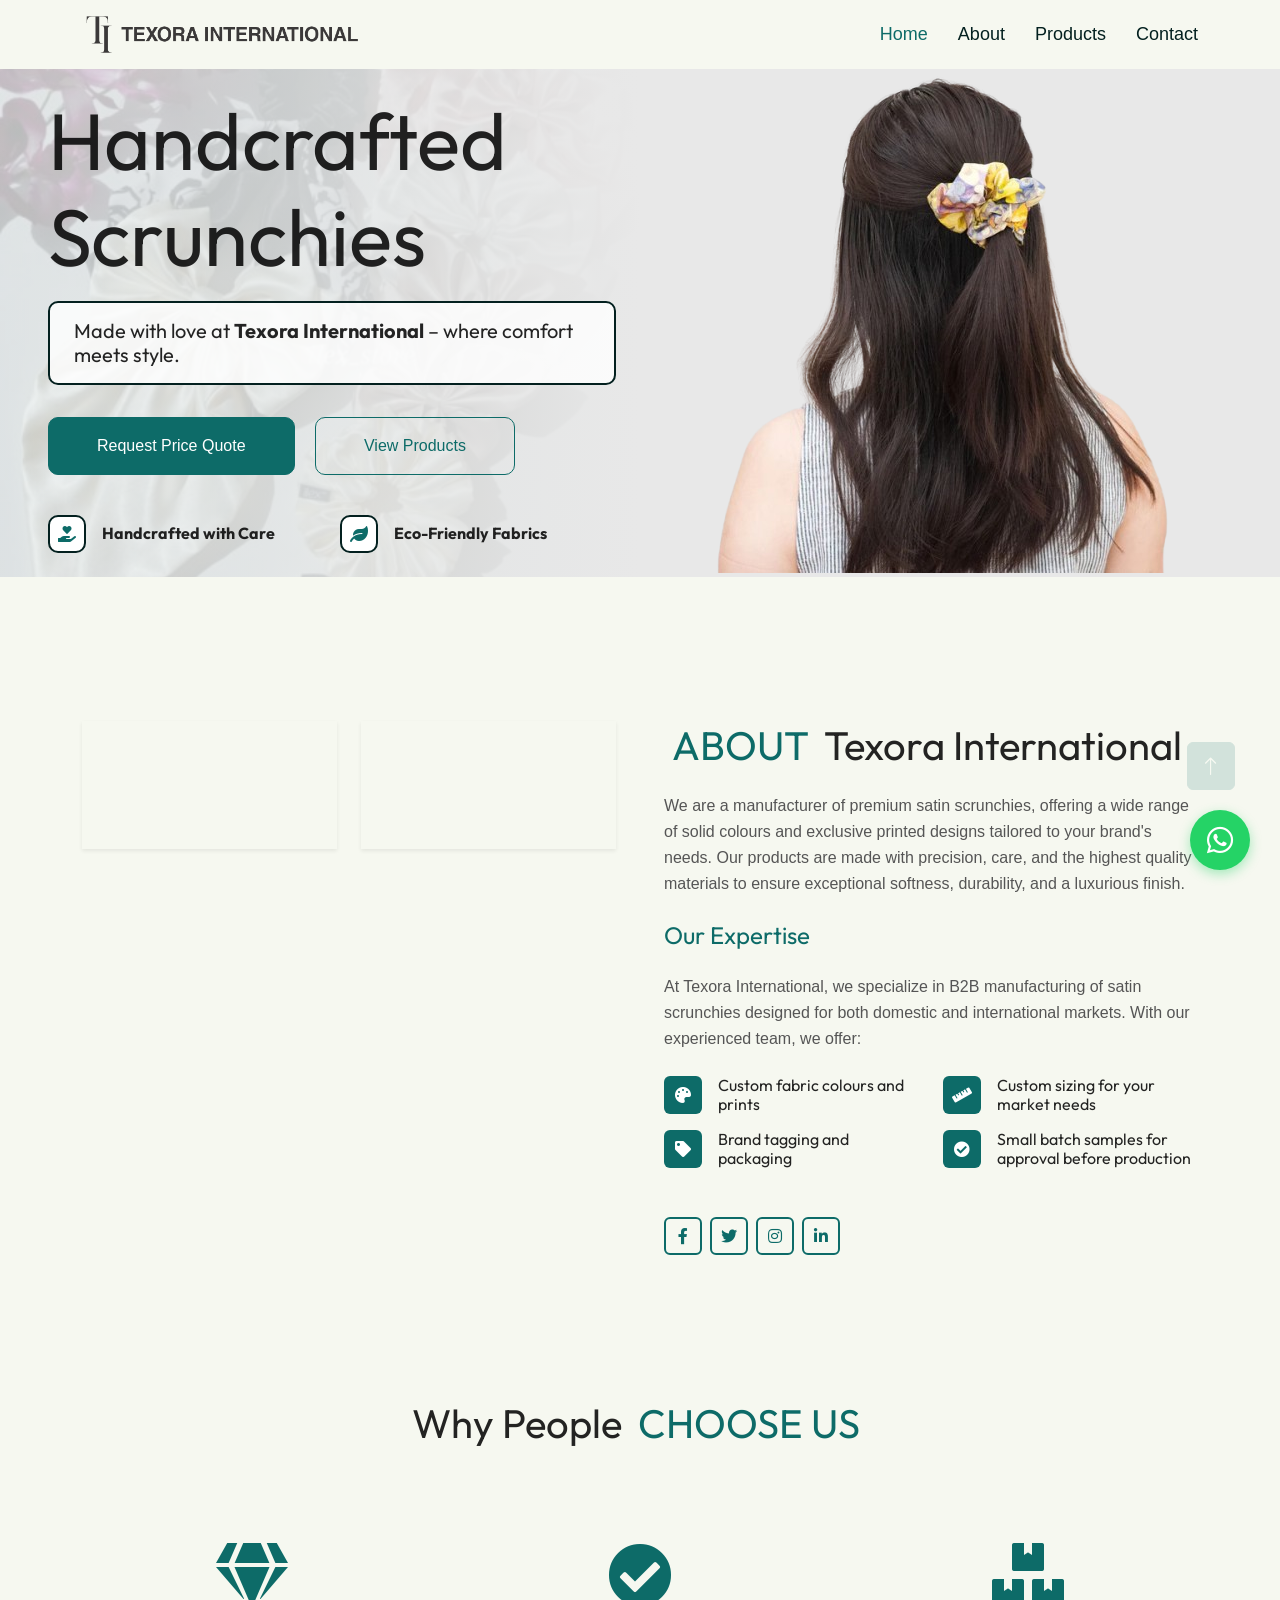
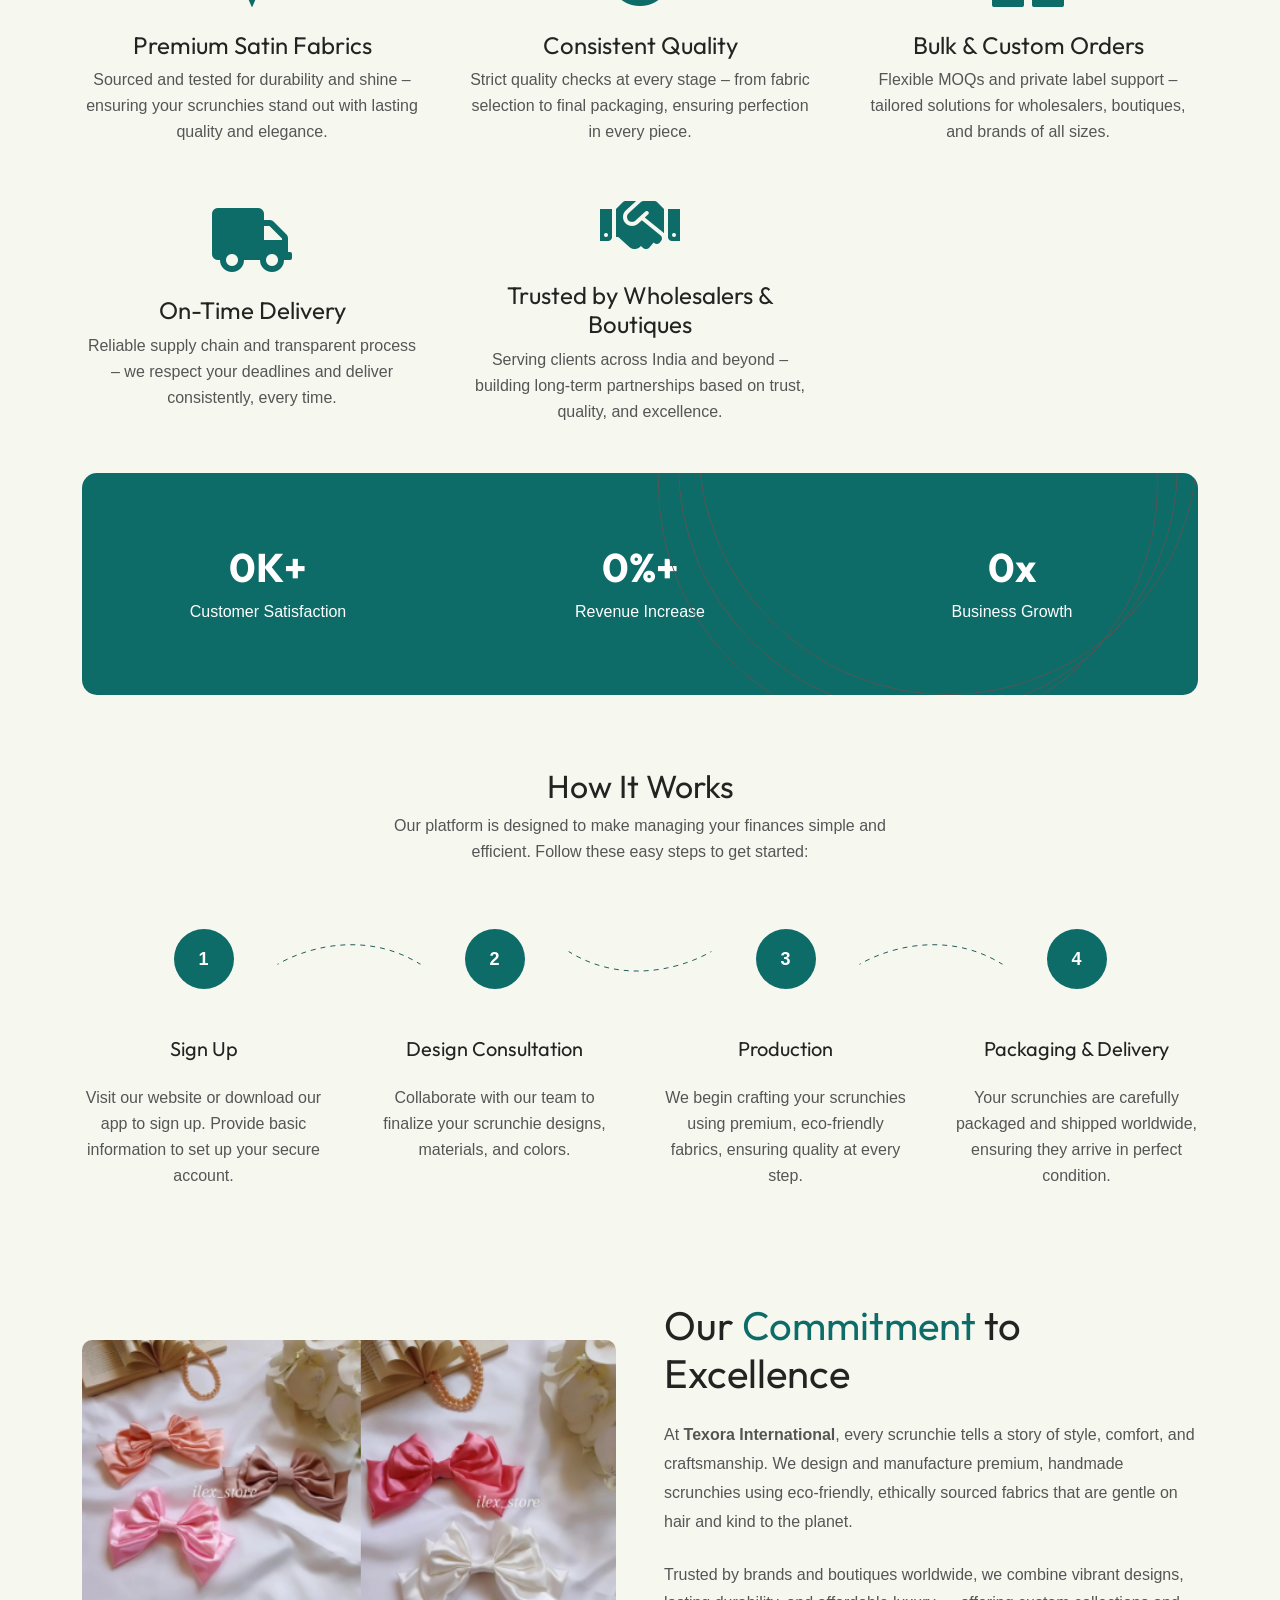
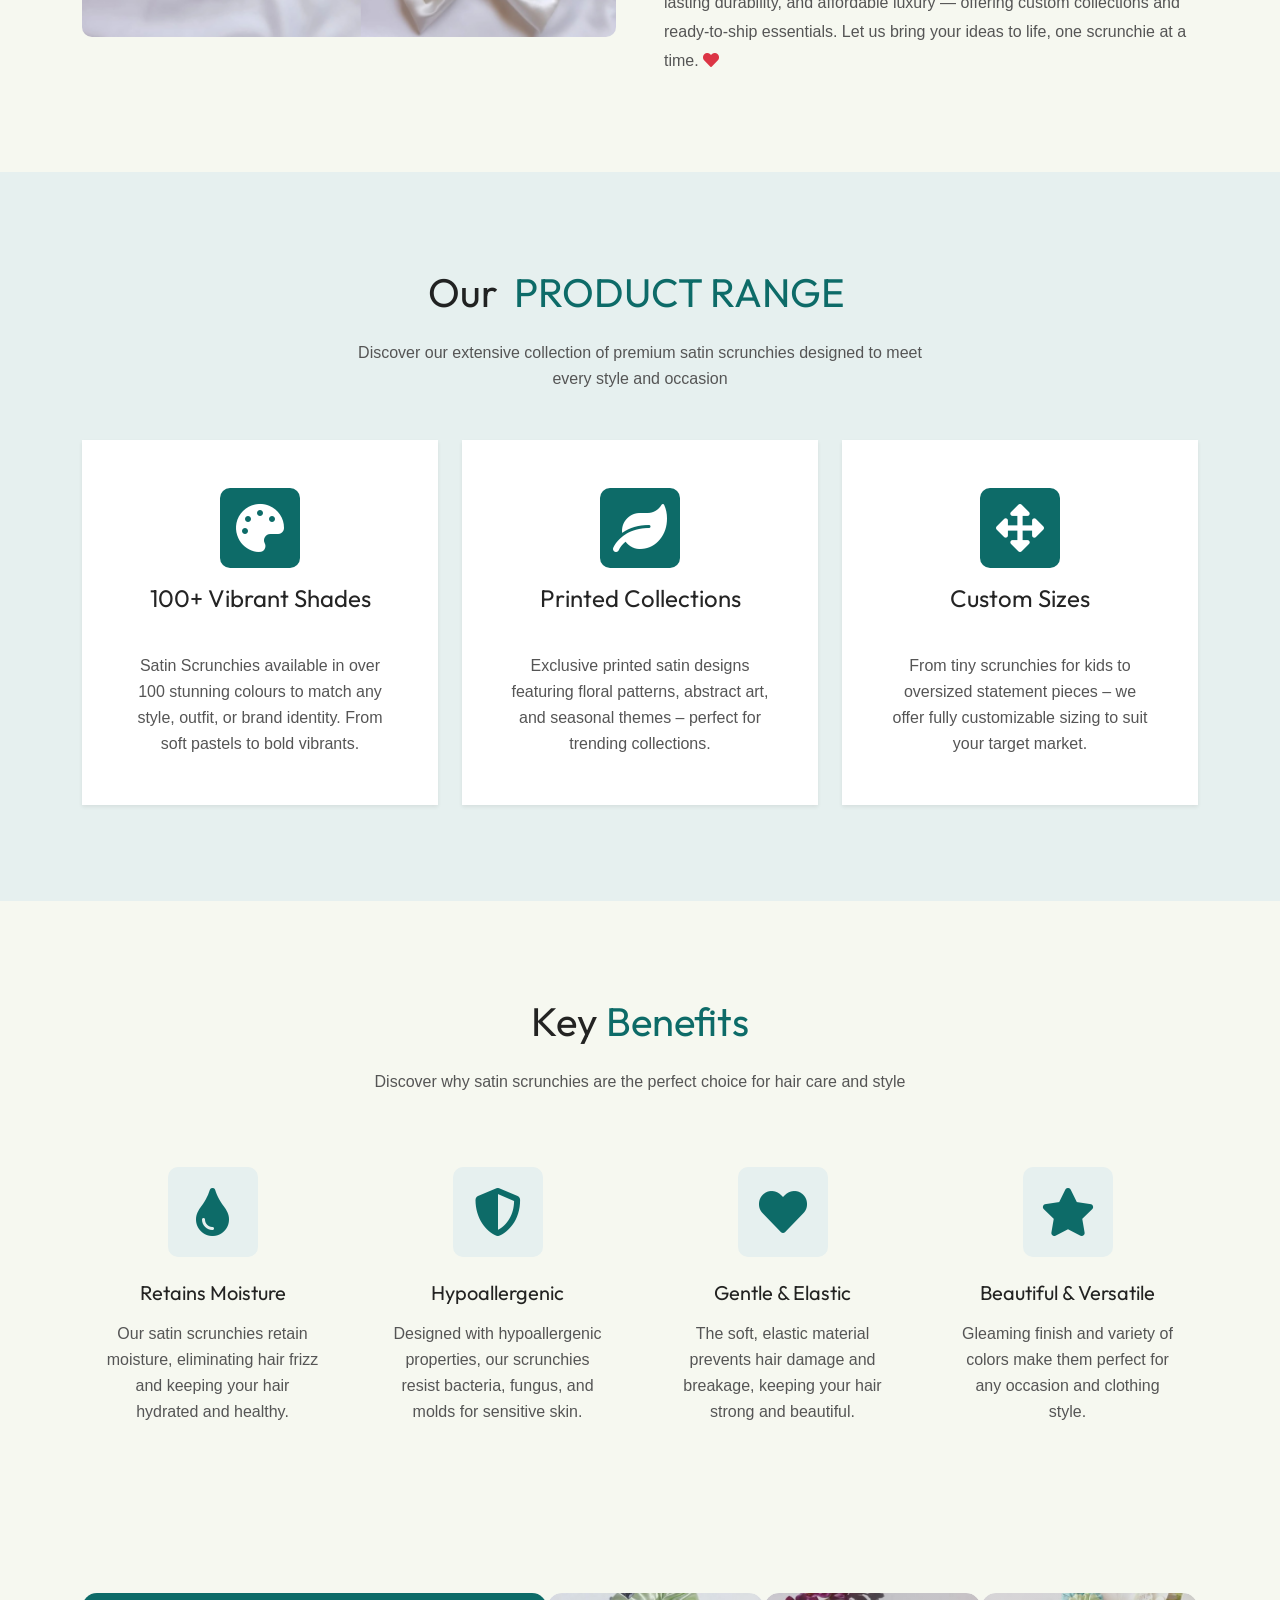
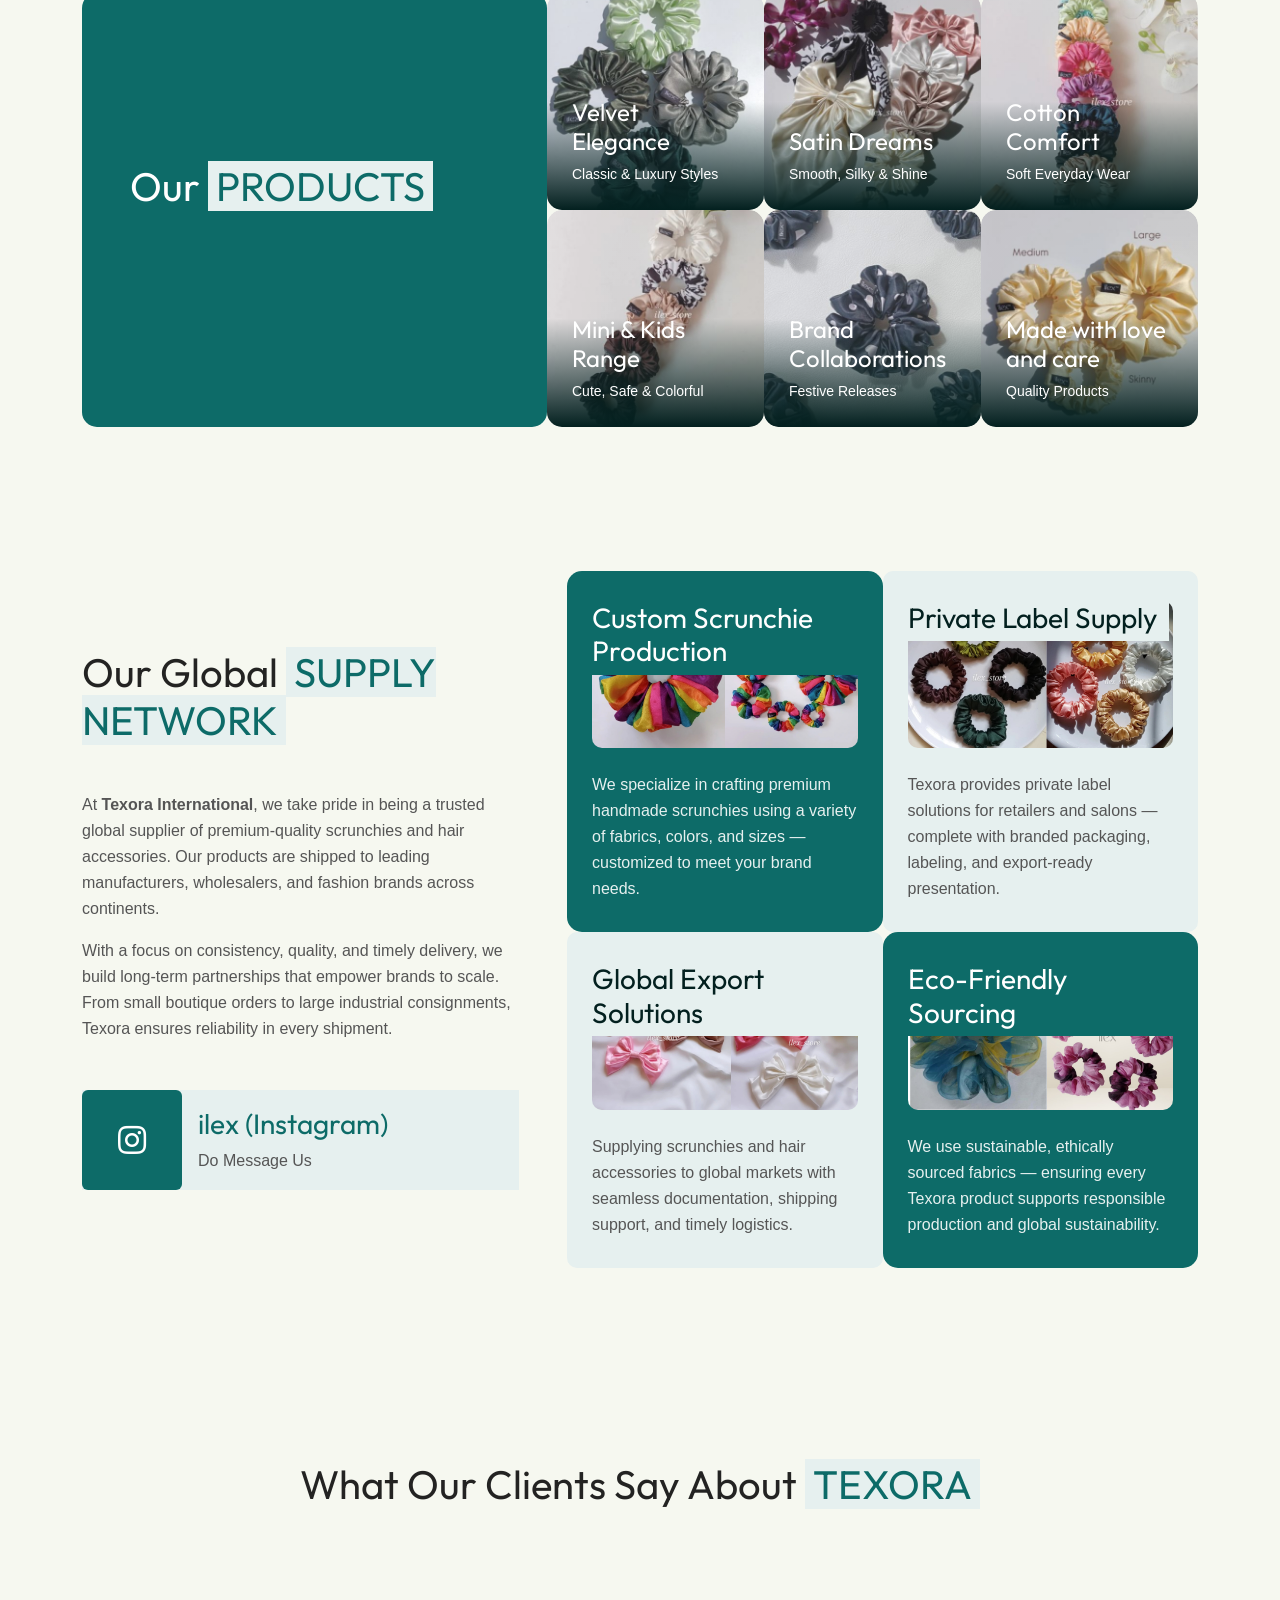
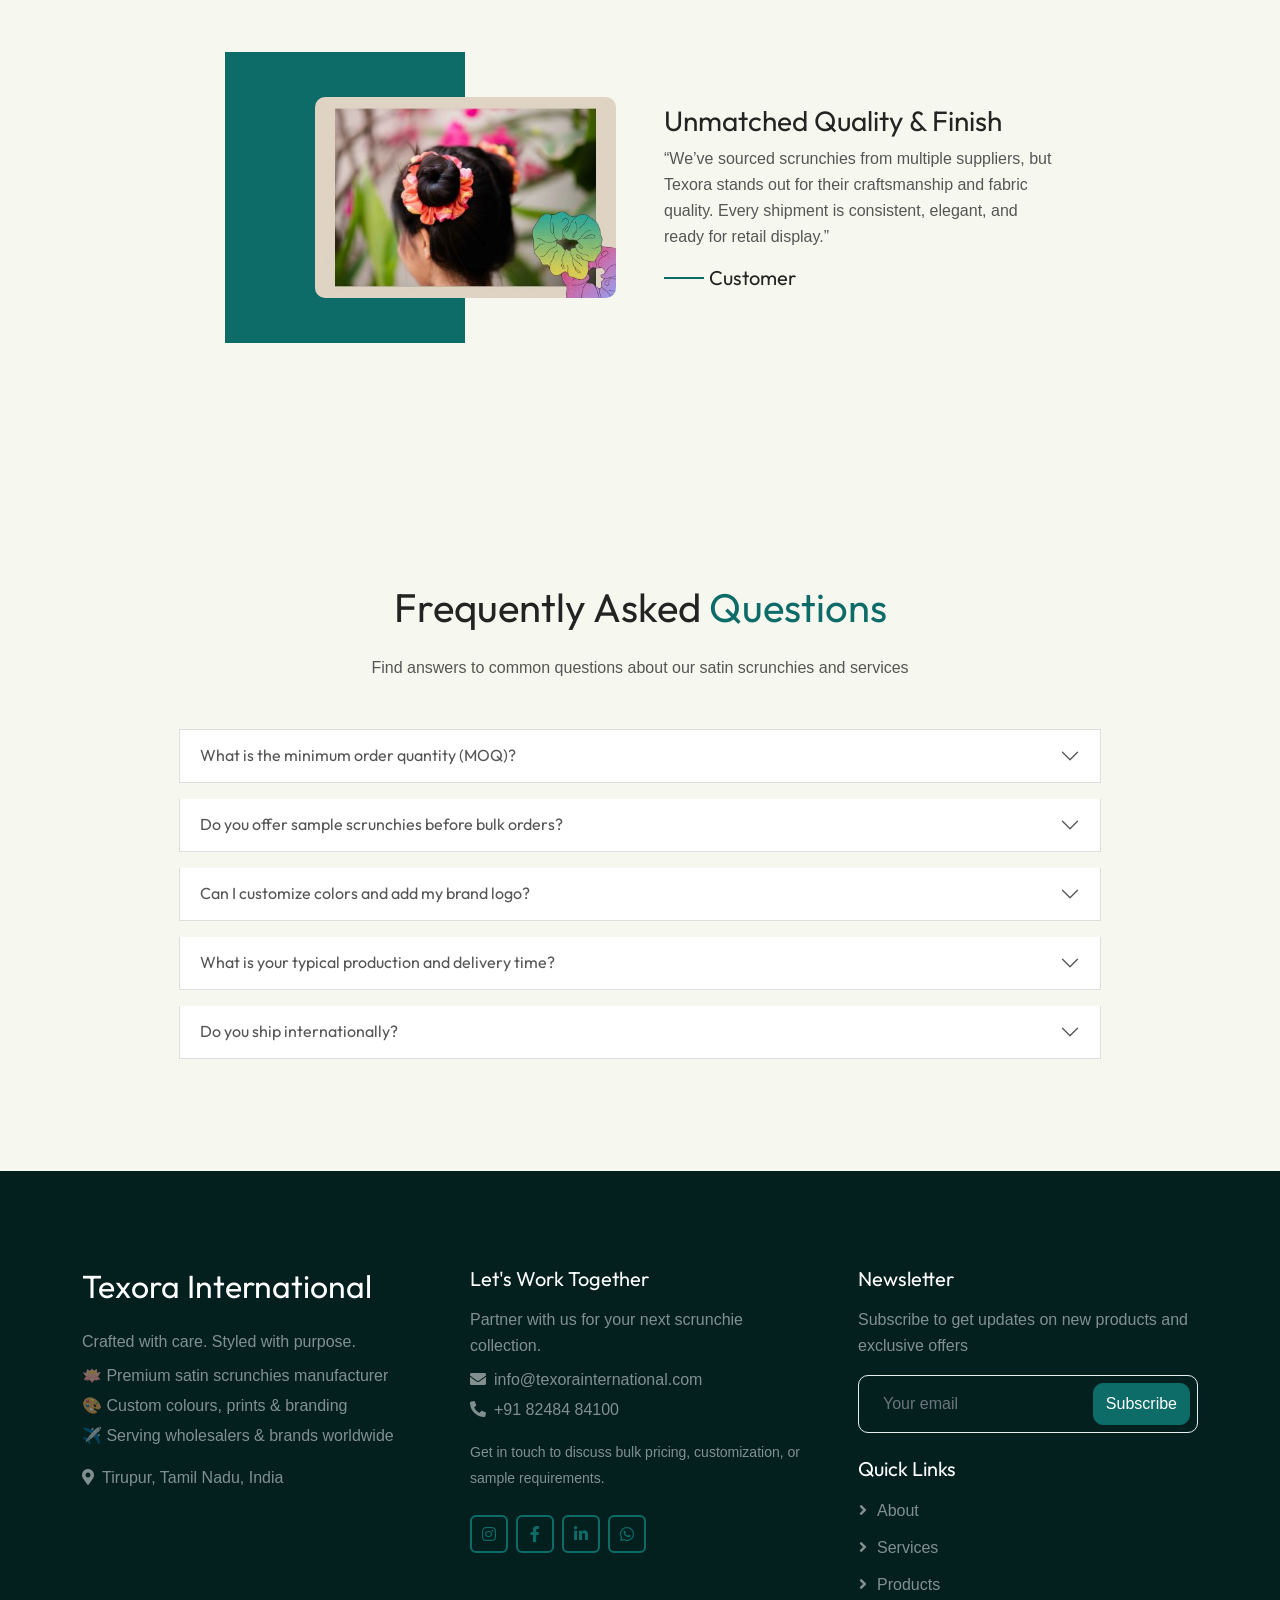
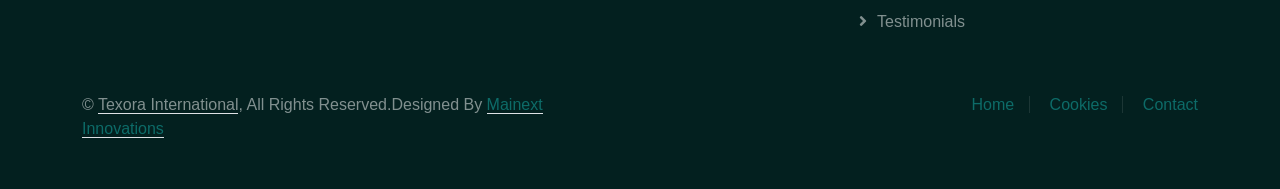
==== commit ef1acaa4: "iconfix" ====
--- a/index.html
+++ b/index.html
@@ -10,7 +10,7 @@
         content="Texora International: Premium handcrafted scrunchies and accessories, made with eco-friendly fabrics. Trusted by brands worldwide.">
 
     <!-- Favicon -->
-    <link rel="icon" href="img/favicon.ico" type="image/x-icon">
+    <link rel="icon" href="img/icons/favicon- Texora logo.ico" type="image/x-icon">
 
     <!-- Icon Font Stylesheet -->
     <link href="https://cdnjs.cloudflare.com/ajax/libs/font-awesome/5.10.0/css/all.min.css" rel="stylesheet">
@@ -52,11 +52,7 @@
         <div class="container">
             <nav class="navbar navbar-expand-lg navbar-light">
                 <a href="index.html" class="navbar-brand d-flex align-items-center">
-                    <img src="img/TEXORA FAVICON.png" alt="Texora" class="favicon-logo me-2">
-                    <div class="brand-text">
-                        <div class="brand-line1">TEXORA</div>
-                        <div class="brand-line2">INTERNATIONAL</div>
-                    </div>
+                    <img src="img/icons/logo_1.png" alt="Texora International" class="texora-full-logo">
                 </a>
                 <button type="button" class="navbar-toggler ms-auto me-0" data-bs-toggle="collapse"
                     data-bs-target="#navbarCollapse">
@@ -66,10 +62,10 @@
                     <div class="navbar-nav ms-auto">
                         <a href="#home" class="nav-item nav-link active">Home</a>
                         <a href="#about" class="nav-item nav-link">About</a>
-                        <a href="#services" class="nav-item nav-link">Services</a>
+                        <!-- <a href="#services" class="nav-item nav-link">Services</a> -->
                         <a href="#products" class="nav-item nav-link">Products</a>
-                        <a href="#features" class="nav-item nav-link">Features</a>
-                        <a href="#testimonial" class="nav-item nav-link">Testimonial</a>
+                        <!-- <a href="#features" class="nav-item nav-link">Features</a> -->
+                        <!-- <a href="#testimonial" class="nav-item nav-link">Testimonial</a> -->
                         <a href="#contact" class="nav-item nav-link">Contact</a>
                     </div>
                 </div>
--- a/css/style.css
+++ b/css/style.css
@@ -93,9 +93,18 @@
 }
 
 .navbar {
-	padding: 15px 0;
+	padding: 12px 0;
 	font-family: "Space Grotesk", sans-serif;
 	font-size: 18px;
+	align-items: center;
+	display: flex;
+	flex-wrap: wrap;
+}
+
+.navbar-brand {
+	padding-top: 0;
+	padding-bottom: 0;
+	margin-right: 30px;
 }
 
 .navbar .navbar-nav .nav-link {
@@ -115,12 +124,43 @@
 		margin-left: 0;
 		padding: 10px 0
 	}
+	
+	/* Mobile navbar adjustments */
+	.navbar {
+		padding: 8px 0;
+		flex-wrap: nowrap;
+	}
+	
+	.navbar-brand {
+		margin-right: 0;
+		flex-shrink: 0;
+	}
+	
+	.texora-full-logo {
+		height: 35px;
+		max-width: 150px;
+		flex-shrink: 0;
+	}
+	
+	.navbar-toggler {
+		flex-shrink: 0;
+		order: 2;
+	}
 }
 
 .favicon-logo {
 	width: 35px;
 	height: 35px;
 	object-fit: contain;
+}
+
+/* New Texora Full Logo */
+.texora-full-logo {
+	height: 45px;
+	width: auto;
+	max-width: 280px;
+	object-fit: contain;
+	display: block;
 }
 
 .brand-text {
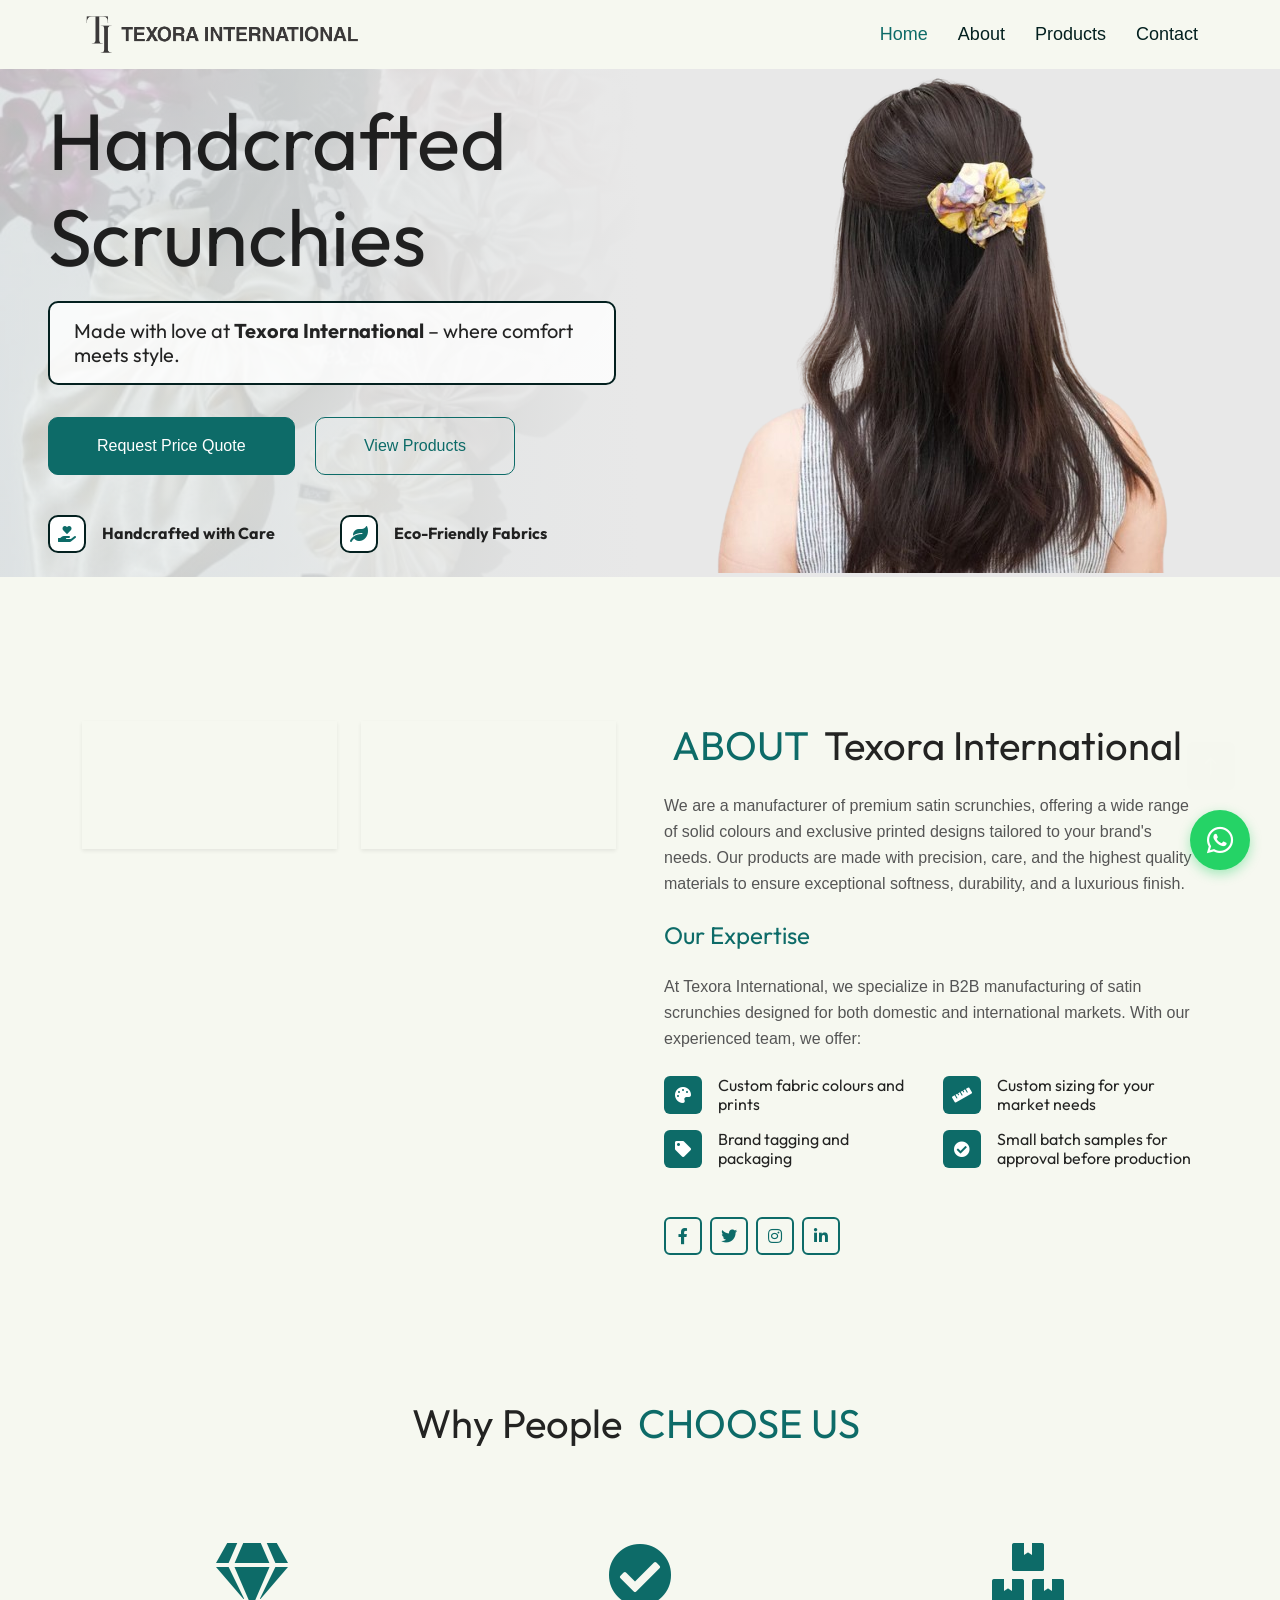
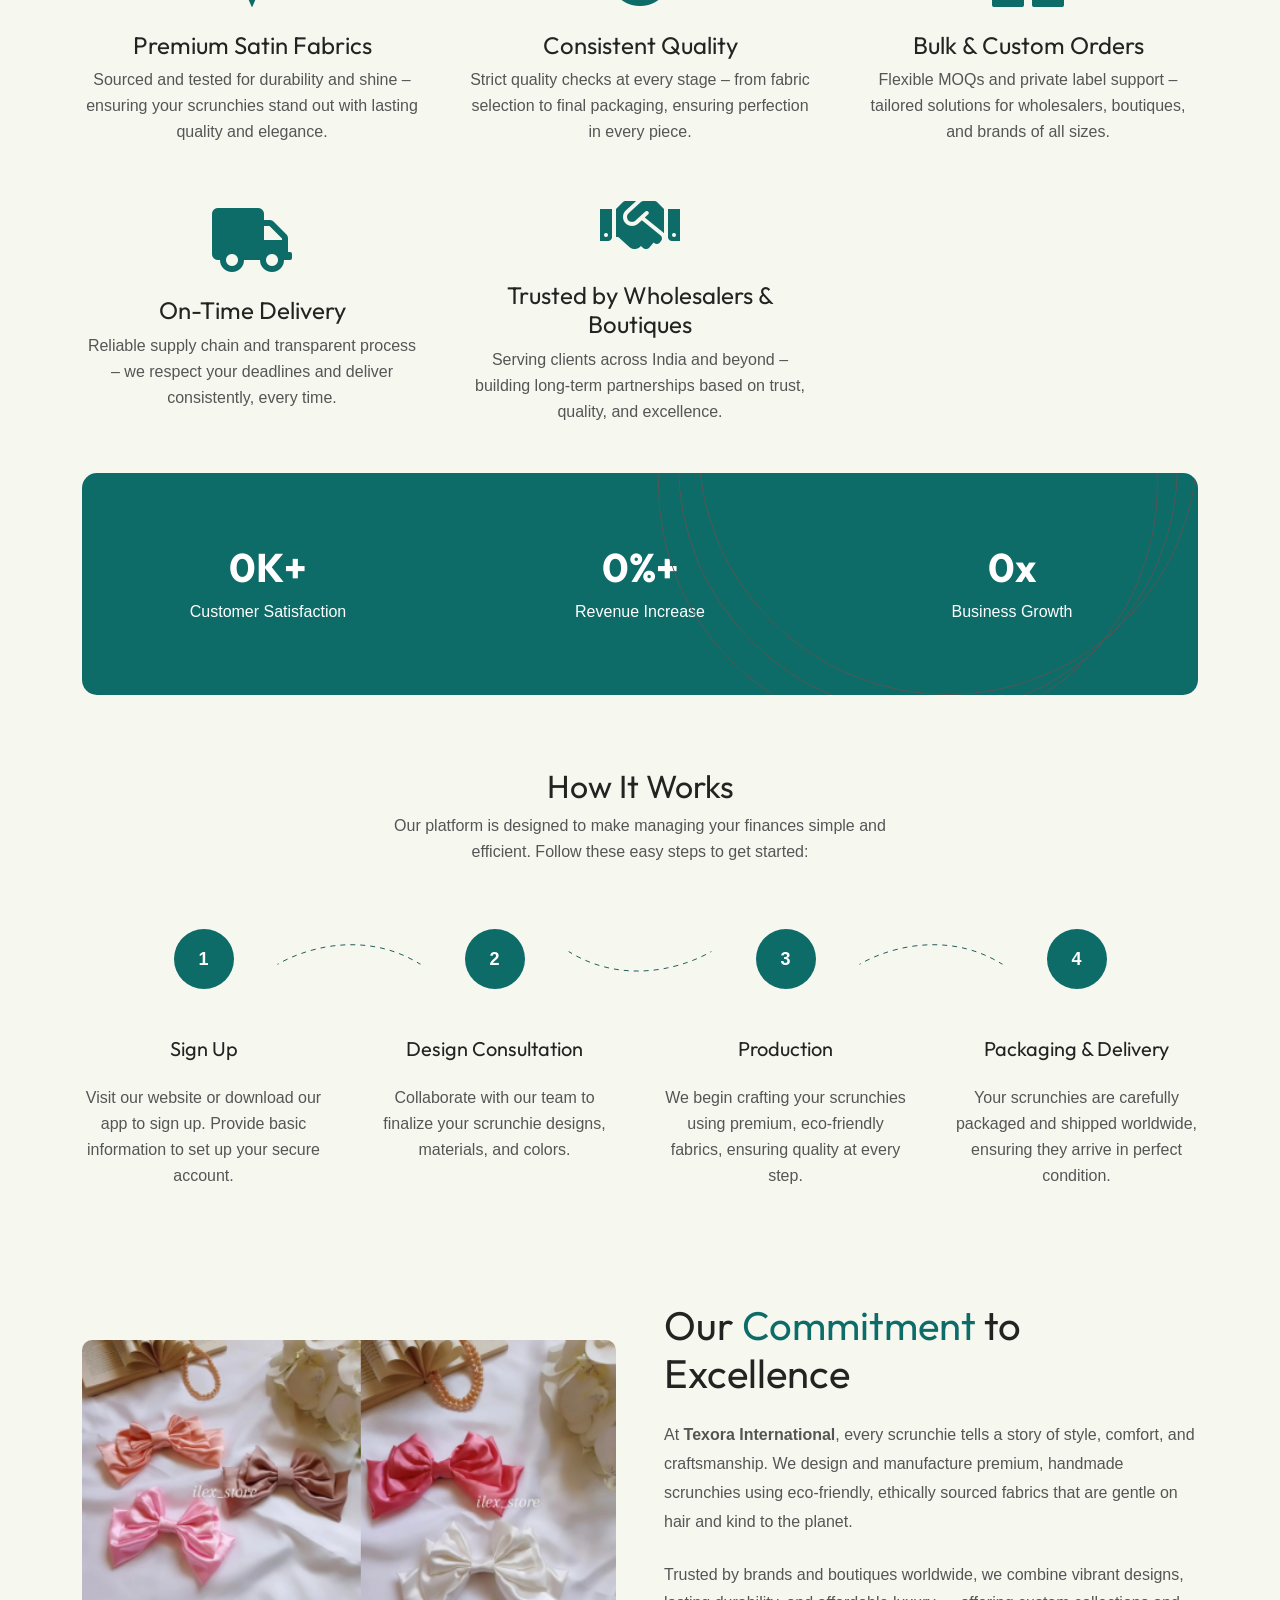
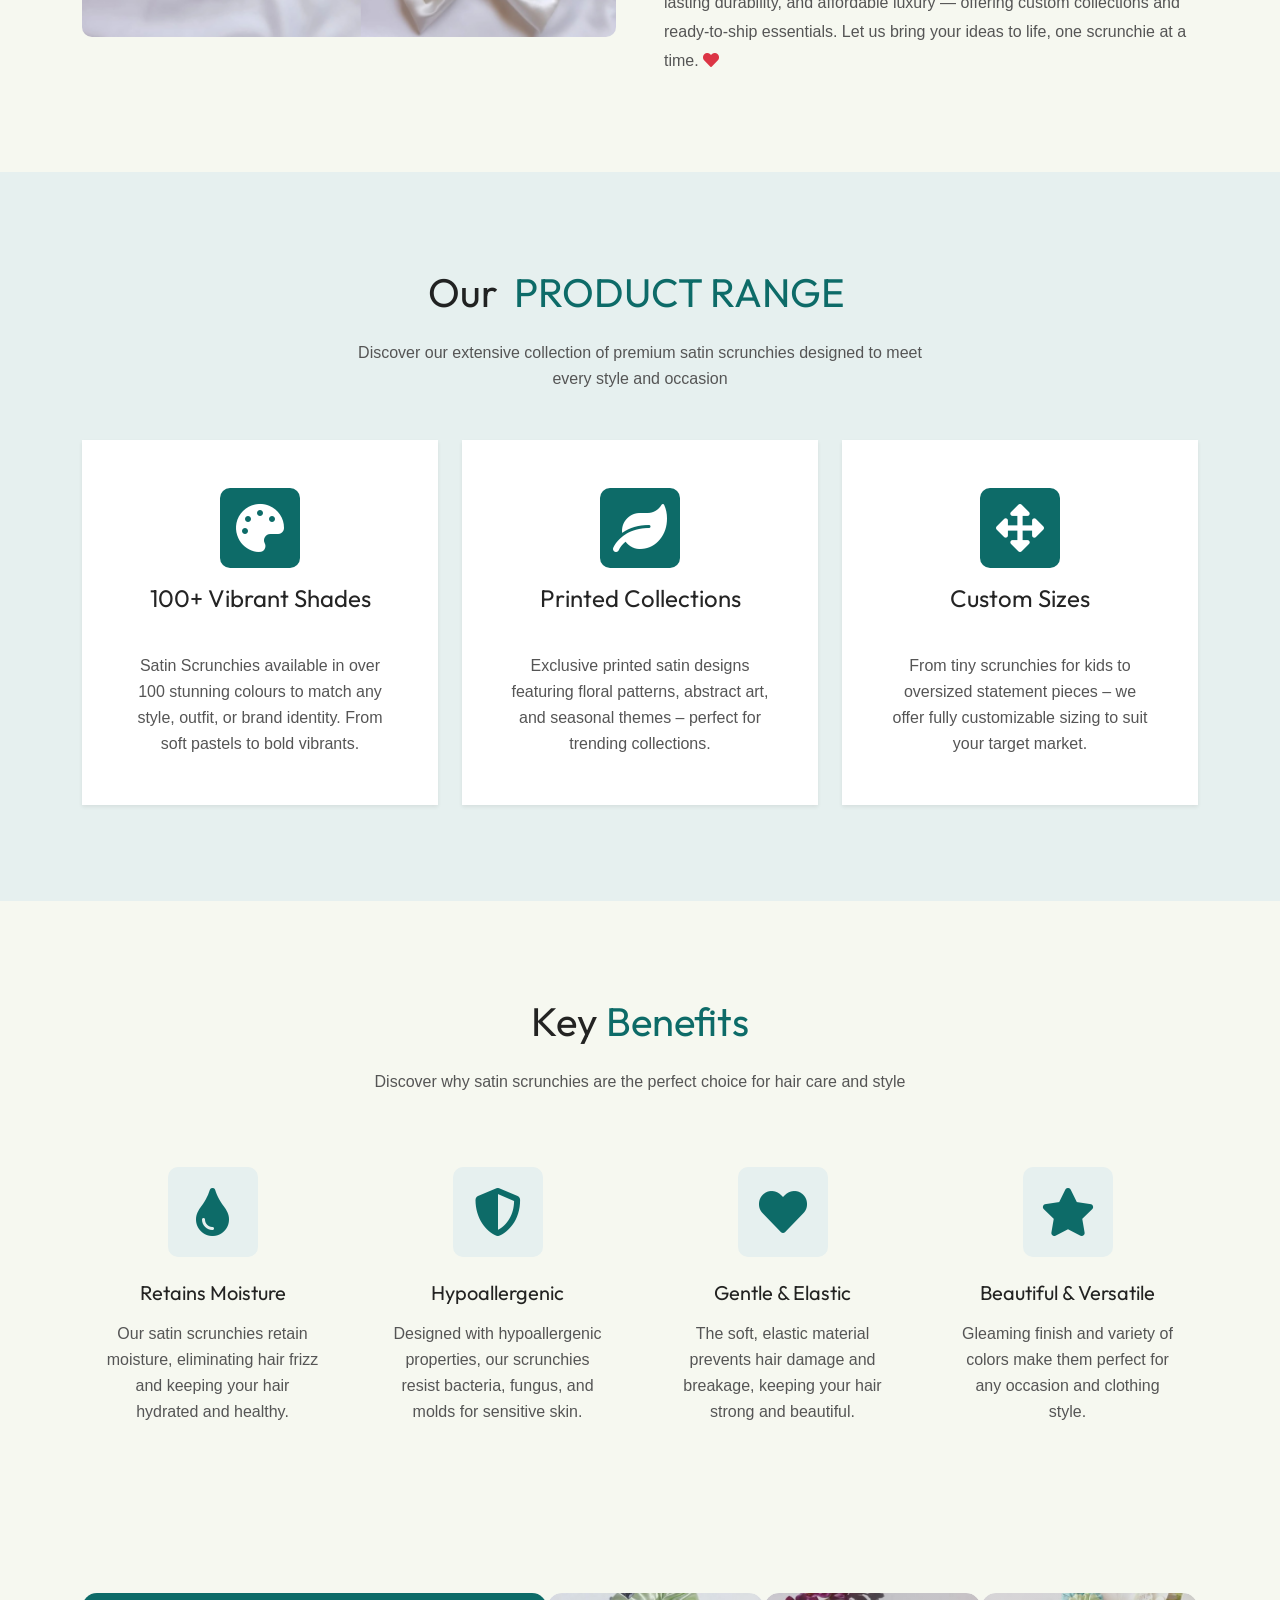
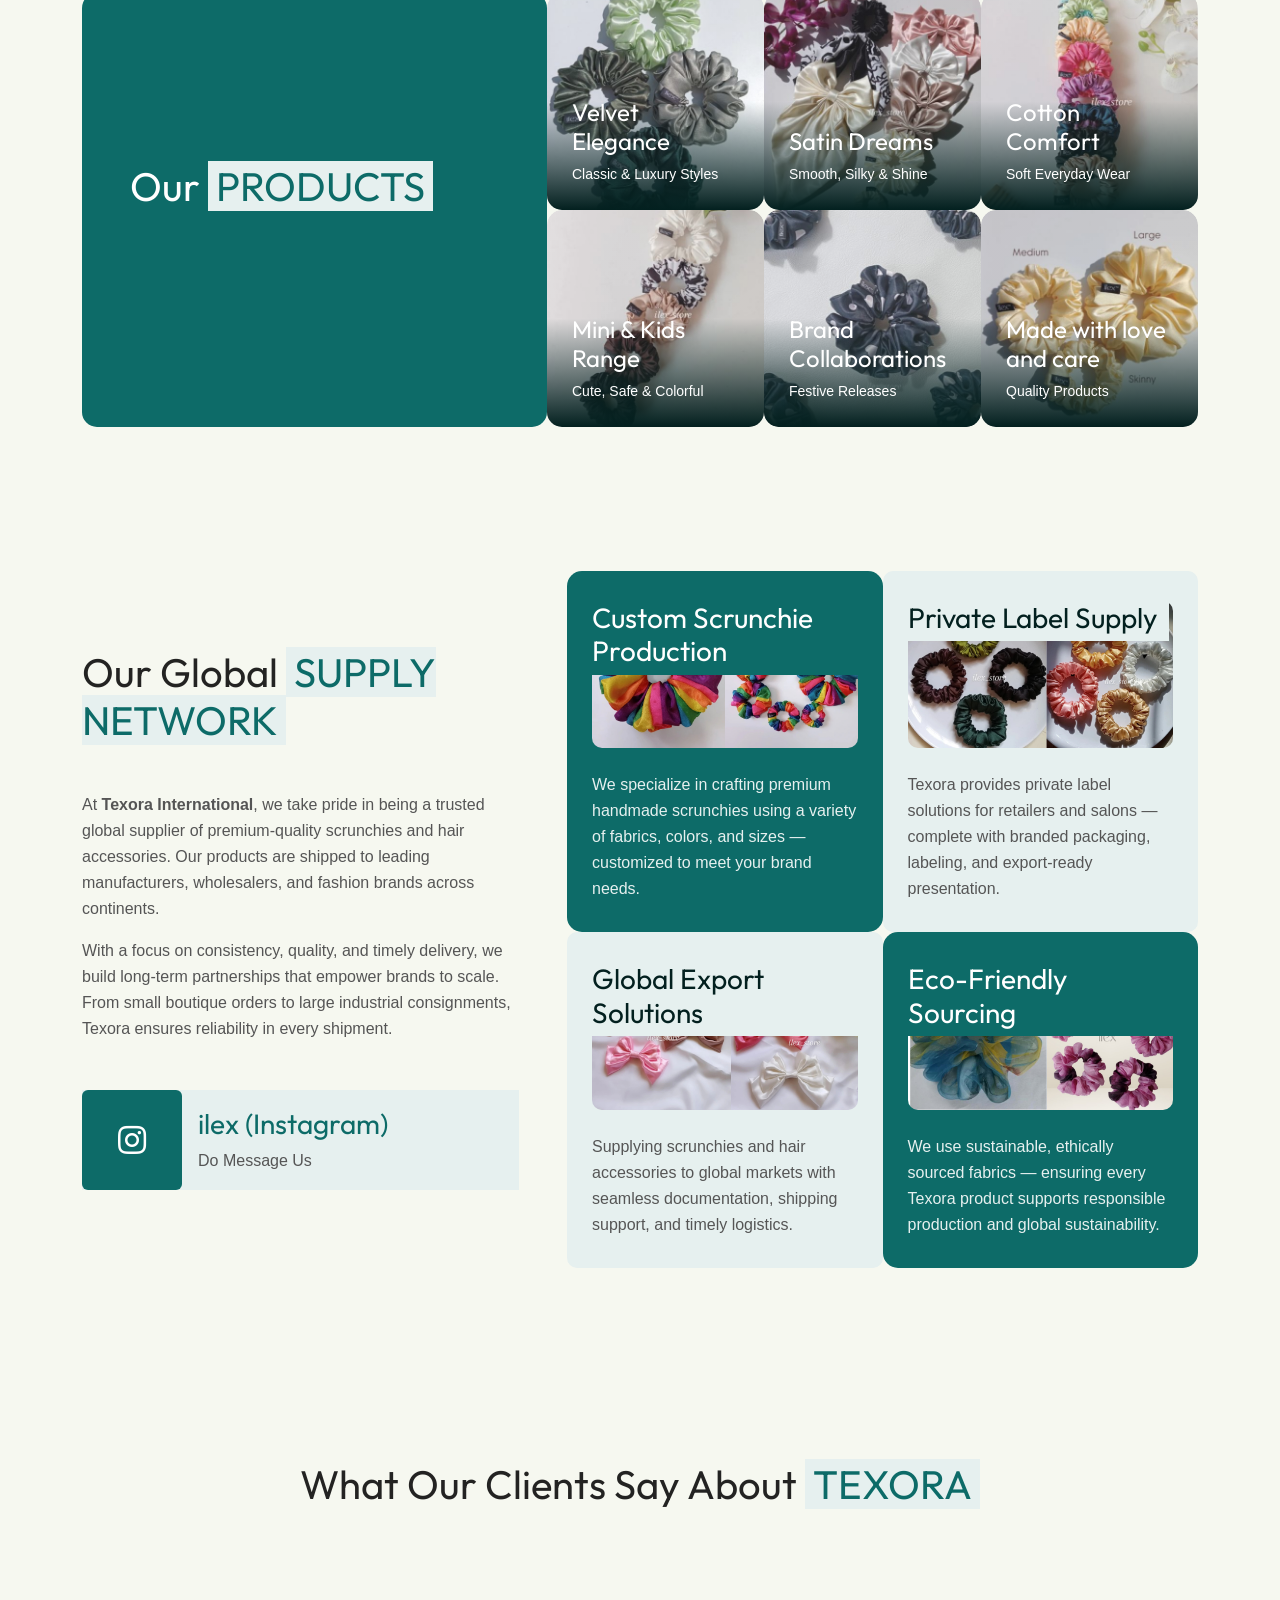
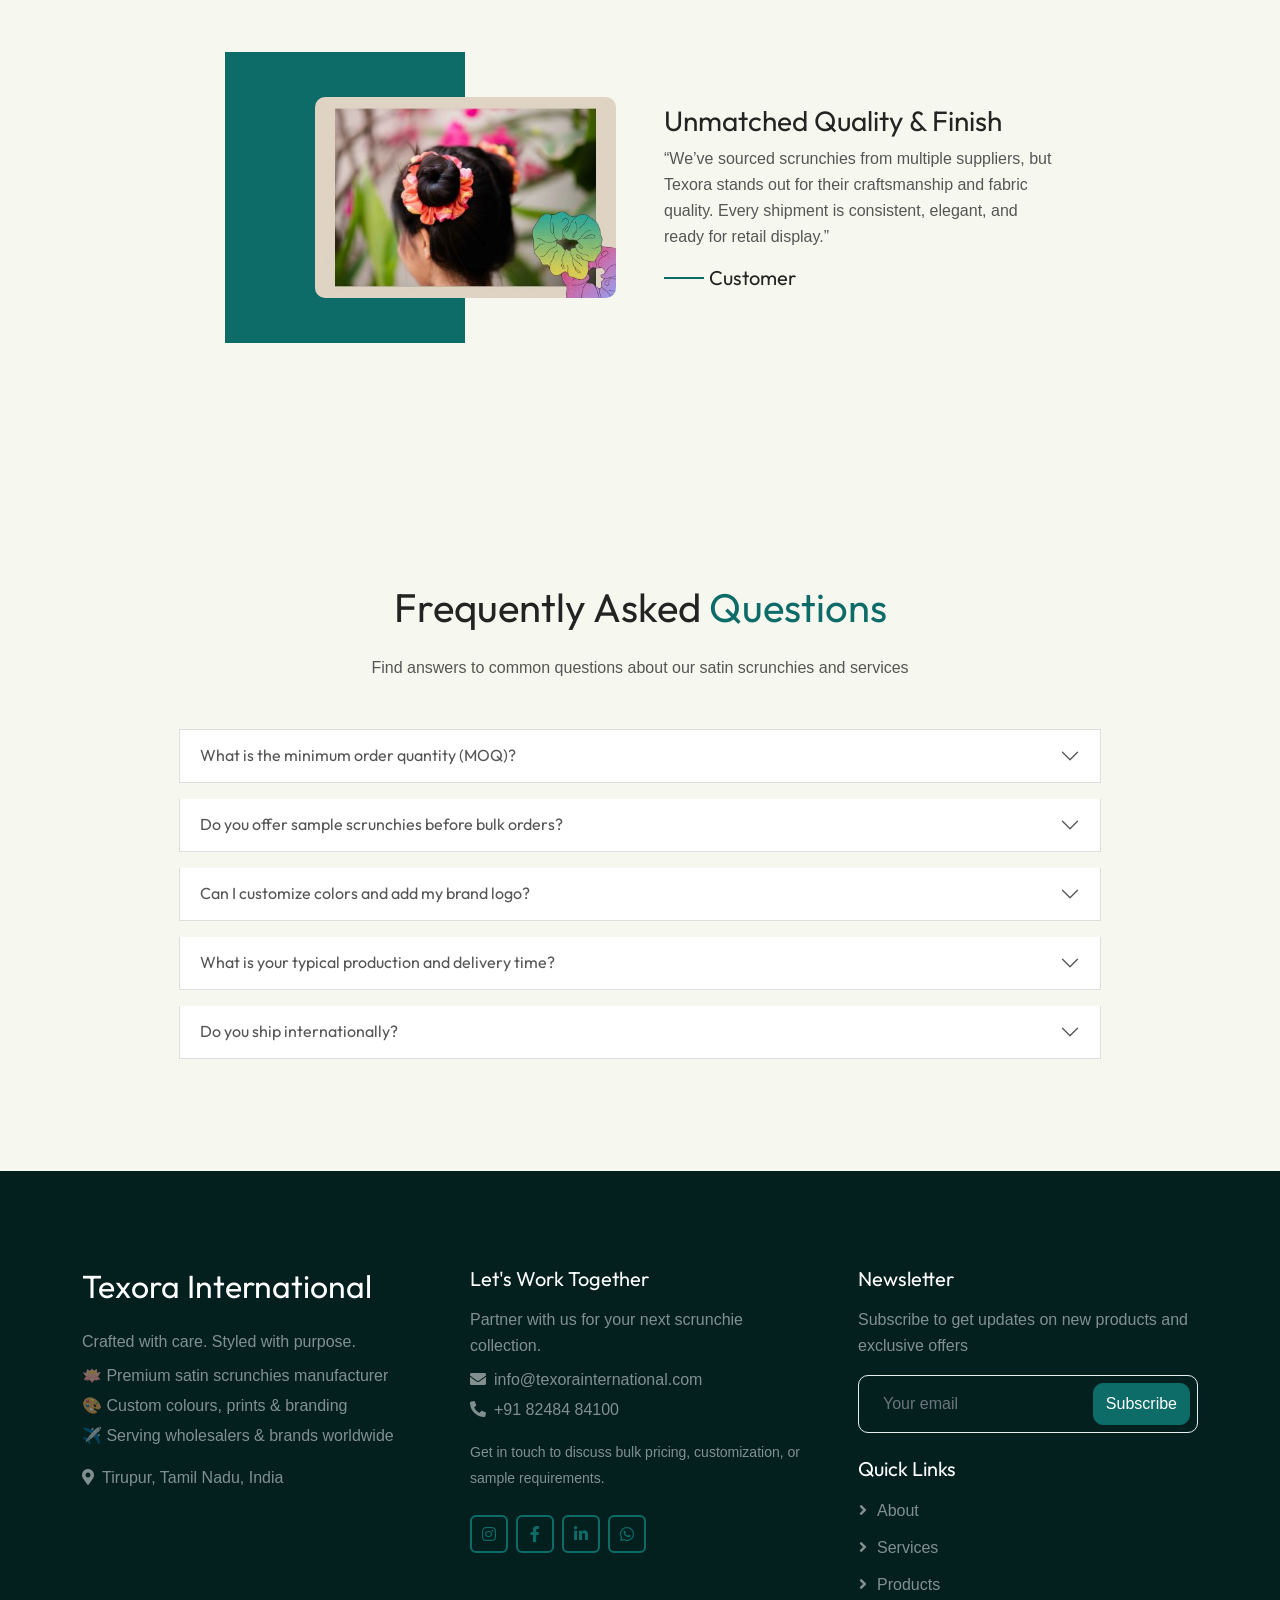
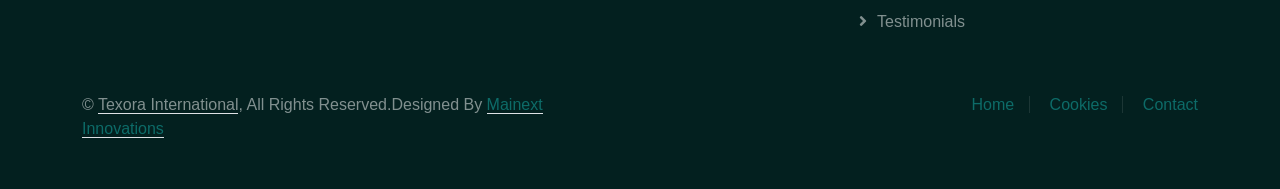
==== commit bc374a23: "fix theme backon browser" ====
--- a/index.html
+++ b/index.html
@@ -31,7 +31,7 @@
         content="Discover handcrafted scrunchies and accessories from Texora International.">
     <meta property="og:image" content="img/hero-scrunchie-1.jpg">
     <meta property="og:url" content="https://www.instagram.com/ilex_store">
-    <meta name="theme-color" content="#c04b91">
+    <!-- <meta name="theme-color" content="#0D6B68"> -->
     <style>
         @import url('https://fonts.googleapis.com/css2?family=Outfit:wght@500&display=swap');
     </style>
